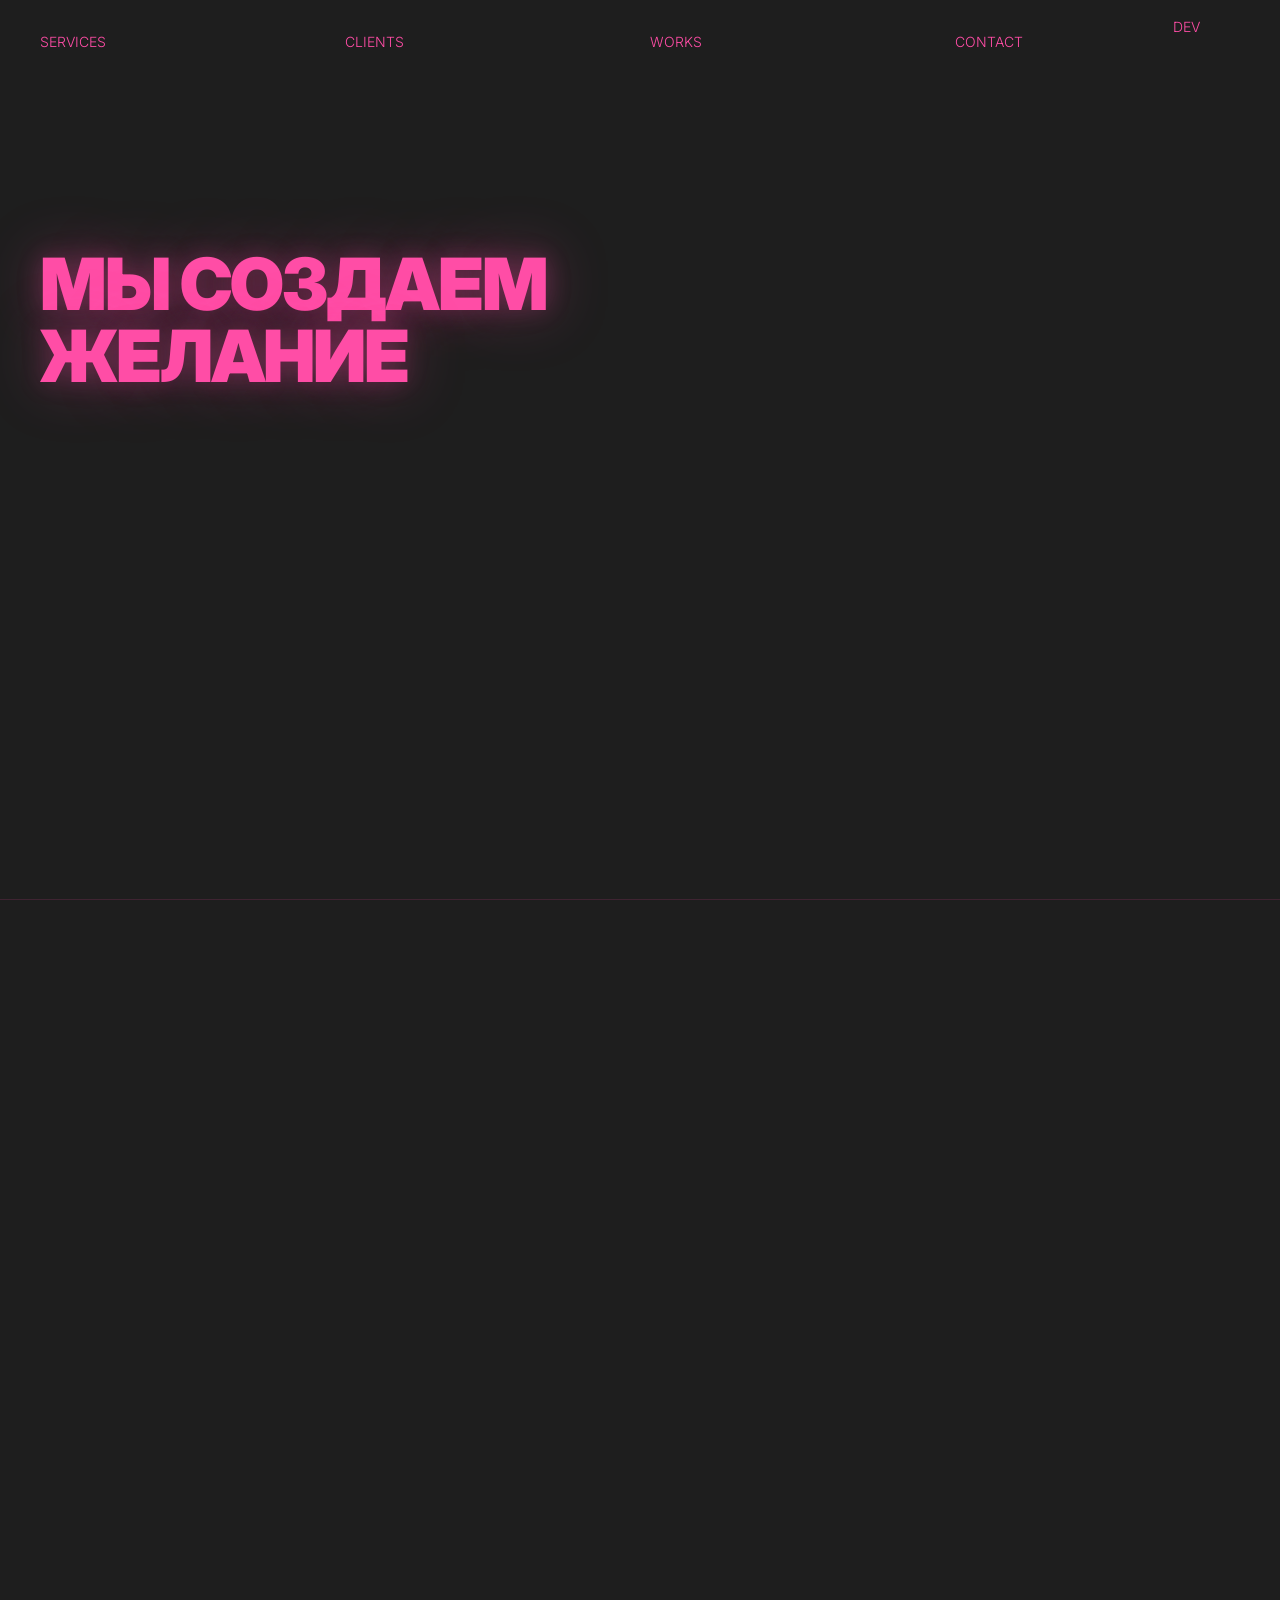
==== index.html @ bb561f23 "Create index.html" ====
<!DOCTYPE html><html lang="ru"><head><meta charset="UTF-8"><meta name="viewport" content="width=device-width,initial-scale=1"><title>Студия — стратегия и креатив</title><link href="https://fonts.googleapis.com/css2?family=Inter:wght@300;400;500;600;700;800;900&display=swap&subset=cyrillic" rel="stylesheet"><style>*,:before,:after{box-sizing:border-box;margin:0;padding:0}:root{--bg:#1e1e1e;--text:#ff4da6;--line:rgba(255,77,166,.15);--glow:0 0 24px rgba(255,77,166,.25),0 0 60px rgba(255,77,166,.35);--g:20px;--fx:40px;--fb:28px;--nt:20px;--nh:44px;--ease:cubic-bezier(.22,1,.36,1);--ease-soft:cubic-bezier(.16,1,.3,1);--sec:transform .7s var(--ease);--tr-reveal:opacity .5s ease,transform .8s var(--ease-soft);--tr-fade:opacity .24s ease,visibility .24s ease;--font-ui:300 14px/1.2 Inter,sans-serif;--font-case-title:800 28px/1.1 Inter,sans-serif;--font-section:900 64px/1 Inter,sans-serif;--font-hero:900 72px/1 Inter,sans-serif;--font-eyebrow:300 10px/1.2 Inter,sans-serif;--font-title:800 24px/1.1 Inter,sans-serif;--font-body:300 16px/1.2 Inter,sans-serif;--font-body-small:300 13px/1.2 Inter,sans-serif;--space-eyebrow-title:10px;--space-title-body:20px;--space-case-title:14px;--space-stat:6px;--space-block:28px;--master-top:120px;--reveal-y:20px}html,body{height:100%;background:var(--bg);color:var(--text);font-family:Inter,sans-serif;letter-spacing:-.01em;overflow:hidden;position:relative}a,button{color:inherit}button{cursor:pointer;appearance:none;-webkit-appearance:none;background:none;border:0}button::-moz-focus-inner{border:0}a:focus-visible,button:focus-visible{outline:2px solid currentColor;outline-offset:4px}@keyframes mr{0%{transform:translate3d(var(--stack-offset,0),-50%,0);opacity:0}18%,100%{opacity:1}100%{transform:translate3d(0,-50%,0)}}#w{will-change:transform;transition:var(--sec)}.section{height:100vh;overflow:hidden;position:relative;border-bottom:1px solid var(--line)}.container{height:100%;padding:0 var(--fx);position:relative;z-index:3;max-width:1440px;margin:auto}.section-grid,nav,.menu__inner,.case-stage__frame,.master-grid,.dev-cols,.dev-rows,.hero-anchor,.hero-copy-slot,.hero-title-layer,.hero-title-stack,.hero-fly,.clients-grid,.case-stage__stats,.case-col{display:grid}.section-grid,nav,.menu__inner,.case-stage__frame,.master-grid,.dev-cols{grid-template-columns:repeat(12,minmax(0,1fr));column-gap:var(--g)}.case-stage__frame,.master-grid,.dev-rows{grid-template-rows:repeat(4,minmax(0,1fr));row-gap:var(--g)}.card,.case-stat,.contact-cta,.contact-cta__actions,.clients-grid>div,.contact-cta__btn,.nav-action,.case-stage__close,.team-photo-placeholder img,.cases-grid,.case-card .case-title,.case-stage__meta{display:flex}.card,.case-stat,.contact-cta,.cases-grid,.case-card .case-title,.case-stage__meta{flex-direction:column}.hero-anchor,.hero-copy-slot,.hero-title-layer,.hero-title-stack,.hero-fly{grid-template-columns:minmax(0,1fr);grid-template-rows:minmax(0,1fr);align-items:start;justify-items:start;width:100%;max-width:100%;margin:0;padding:0}.hero-title,.services-label,.contact-title,.card-title,.case-cat,.case-brand,.case-title,.case-col__title,.case-col__text,.case-stat__value,.case-stat__label,.hero-copy,.card-desc,.contact-cta__title,.contact-cta__email,.heading,.trim-inter,.case-card .case-title__line{display:block}.hero-title,.services-label,.contact-title,.card-title,.case-cat,.case-brand,.case-title,.case-col__title,.case-col__text,.case-stat__value,.case-stat__label{line-height:1;margin:0}.heading,.trim-inter{font-family:Inter,sans-serif}.heading{line-height:1}.trim-inter{line-height:inherit}.hero-title,.services-label,.contact-title,.case-card .case-title{text-wrap:balance}.hero-copy,.card-desc,.team-note,.case-col__text,.case-stat__label{text-wrap:pretty;-webkit-hyphens:auto;hyphens:auto}.hero-copy,.card-desc,.contact-cta__title,.contact-cta__email,.team-note,.case-col__text,.case-stat__label{font:var(--font-body);line-height:1.2;color:var(--text)}.case-cat,.team-member .case-cat,.case-stage__meta .case-cat,.case-col__title{font:var(--font-eyebrow);letter-spacing:.1em;text-transform:uppercase}.hero-anchor{grid-column:1/span 3;grid-row:2;place-self:start stretch;height:100%}.hero-copy-slot{grid-column:1/span 6;grid-row:3;place-self:start stretch;height:100%}.hero-title-layer,.hero-title-stack,.hero-fly{position:relative}.dev-cols,.dev-rows{position:absolute}.hero-title-layer,.hero-title-stack{pointer-events:none}.hero-title{position:absolute;top:0;left:0;width:max-content;translate:0;font:var(--font-hero);letter-spacing:-.03em;text-shadow:var(--glow);white-space:nowrap;text-align:left;will-change:transform,opacity;transition:opacity .42s,transform .7s var(--ease-soft)}.hero-title.off,.hero-title.hide{opacity:0;pointer-events:none}.hero-title.hide{visibility:hidden}.hero-inline-wrap{display:inline-flex;align-items:baseline;gap:.22em;white-space:nowrap}#h-loop{display:inline-block;letter-spacing:.03em;opacity:0;transition:opacity .28s}#h-loop.on{opacity:1}.hero-fly,.case-stage__body,.case-stage__stats{opacity:0;transform:translate3d(0,var(--reveal-y),0)}.hero-fly,.case-stage__stats{transition:var(--tr-reveal)}.hero-fly.on,.case-stage.open .case-stage__body,.case-stage.open .case-stage__stats{opacity:1;transform:none}.hero-copy{text-align:left;display:inline-block;width:max-content;max-width:none;white-space:nowrap;-webkit-hyphens:none;hyphens:none;text-wrap:auto}.services-grid,.case-stage__lead,.case-stage__body{display:contents}.services-label,.contact-title{font:var(--font-section);font-weight:800;letter-spacing:-.03em;text-transform:uppercase;color:var(--text)}.services-label{grid-row:2;align-self:start;justify-self:start}.contact-title{grid-row:2;margin-bottom:var(--space-block);text-shadow:var(--glow)}#contact-loop{display:inline-block;min-width:11ch;white-space:nowrap;vertical-align:top}.grid-anchor-start,.team-card--row-3,.team-member,.team-note,.case-stat,.contact-cta{align-self:start;justify-self:start}.grid-anchor-start,.services-label{grid-column:1/span 3}.td-1{transition-delay:.07s}.td-2{transition-delay:.14s}.td-3{transition-delay:.21s}.td-4{transition-delay:.05s}.td-5{transition-delay:.1s}.ui-hidden{opacity:0!important;pointer-events:none!important}.fu{opacity:0;transform:translate3d(0,var(--reveal-y),0);transition:var(--tr-reveal)}.fu.on{opacity:1;transform:none}nav,.menu{position:fixed;top:var(--nt);left:50%;transform:translateX(-50%);width:min(calc(100% - 2*var(--fx)),calc(1440px - 2*var(--fx)));transition:var(--tr-fade)}nav{z-index:100;align-items:center;pointer-events:none}nav>*{pointer-events:auto}.nav-action{grid-column:10/span 3;justify-self:end;align-items:center;justify-content:flex-end;min-width:0;height:var(--nh);text-align:right;font:var(--font-ui);white-space:nowrap}.nav-action.is-icon{width:20px;justify-content:center}.nav-action svg{width:20px;height:20px;stroke:currentColor;stroke-width:2;fill:none;display:block}#dev-toggle{position:fixed;right:var(--fx);bottom:var(--fb);z-index:120;font:var(--font-ui)}.menu{height:var(--nh);z-index:95;pointer-events:none}body.nav-hidden .menu{opacity:0;visibility:hidden;pointer-events:none}.menu__inner{position:relative;height:100%;width:100%;pointer-events:none;overflow:hidden}.menu__mask{position:absolute;top:50%;height:calc(var(--nh) + 8px);transform:translateY(-50%);background:var(--bg);pointer-events:none;opacity:0;z-index:4;transition:opacity .18s}.menu.is-animating .menu__mask{opacity:1}.menu__item{position:absolute;top:50%;transform:translate3d(0,-50%,0);opacity:0;will-change:transform,opacity;pointer-events:auto;text-transform:uppercase;text-decoration:none;transition:opacity .2s;z-index:1;font:var(--font-ui);font-weight:300;white-space:nowrap}.menu__item:first-child{z-index:5}.menu__item:hover,.nav-action:hover,.contact-cta__email:hover,.contact-cta__btn:hover{opacity:.7}.menu.is-idle .menu__item{opacity:1}.menu.is-animating .menu__item{animation:mr var(--menu-total,900ms) var(--ease-soft) both;animation-delay:var(--menu-delay,0ms)}.dev-frame{display:none;position:absolute;inset:var(--master-top) var(--fx) var(--fb);pointer-events:none;z-index:8}.dev-cols,.dev-rows{inset:0}.dev-cols>div,.dev-rows>div{position:relative}.dev-cols>div{border-inline:1px solid rgba(255,255,255,.34);background:rgba(255,255,255,.04)}.dev-rows>div{border-block:1px solid rgba(255,255,255,.34);background:rgba(255,255,255,.03)}.dev-cols>div:before,.dev-rows>div:before{position:absolute;left:6px;top:6px;font:10px/1 Inter,sans-serif;color:rgba(255,255,255,.82)}.dev-cols>div:before{content:attr(data-i)}.dev-rows>div:before{content:attr(data-r)}.dev-on .dev-frame{display:block}.case-stage .dev-frame{inset:0;z-index:5}.hero-grid,.contact-grid{height:100%}.master-grid{align-content:stretch;padding-top:var(--master-top);padding-bottom:var(--fb)}.case-stage__frame{grid-auto-rows:minmax(min-content,max-content);align-items:start;align-content:start;position:absolute;top:var(--master-top);bottom:var(--fb);left:50%;transform:translateX(-50%);width:min(calc(100% - 2*var(--fx)),calc(1440px - 2*var(--fx)));overflow-y:auto;overflow-x:hidden;padding-inline:0}.card{gap:0}.card-title{font:var(--font-title);font-weight:800;color:var(--text)}.service-card .card-title,.team-member .card-title{margin-bottom:var(--space-title-body)}.service-card .card-title{white-space:nowrap}.service-card--left{grid-column:7/span 3}.service-card--right{grid-column:10/span 3}.service-card--row-2,.team-card--row-2{grid-row:2;align-self:stretch;justify-self:stretch;min-height:0}.service-card--row-3,.team-card--row-3{grid-row:3;min-height:0}.team-card--row-2{grid-column:auto}.team-photo-placeholder{display:block;position:relative;height:100%;width:auto;max-width:100%;aspect-ratio:1/1;overflow:hidden;border:0;border-radius:50%;background:transparent}.team-photo-placeholder img{width:100%;height:100%;object-fit:cover;object-position:var(--img-pos,center center);filter:grayscale(100%) contrast(1.05);transform:translateY(var(--img-shift,0)) scale(var(--img-scale,1));transform-origin:center}.team-member,.team-note{justify-self:stretch}.team-note{display:block;max-width:none;margin:0}.team-member .case-cat,.case-stage__meta .case-cat{margin-bottom:var(--space-eyebrow-title)}.clients-grid{grid-column:7/span 6;grid-row:2/span 2;grid-template-columns:repeat(6,1fr);grid-template-rows:repeat(4,minmax(0,1fr));gap:var(--g)}.clients-grid>div{grid-column:span 2;grid-row:span 1;border:1px solid var(--line);background:rgba(255,77,166,.06);align-items:center;justify-content:center}.cases-grid{grid-column:7/span 6;grid-row:2/span 3;align-items:flex-start;align-self:start;justify-self:start;width:100%;gap:var(--g)}.case-card{display:block;align-self:flex-start;width:max-content;max-width:100%;border:0;background:transparent;box-sizing:border-box;transition:opacity .28s,filter .28s;cursor:pointer}.cases-grid.case-focus-active .case-card{opacity:0;pointer-events:none}.cases-grid.case-focus-active .case-card.is-active{opacity:1;pointer-events:auto;z-index:4}.cases-grid:not(.case-focus-active):hover .case-card{opacity:.28}.cases-grid:not(.case-focus-active) .case-card:hover{opacity:1!important}.case-title{text-transform:uppercase}.case-card .case-title{justify-content:flex-start;width:max-content;max-width:28ch;margin-left:-1px;font:var(--font-title);font-weight:300;letter-spacing:-.02em;white-space:normal;word-break:normal;overflow-wrap:normal;hyphens:none}.contact-grid{align-content:stretch;align-items:start}.contact-cta{grid-column:1/span 4;grid-row:4;align-items:flex-start;gap:16px}.contact-cta__actions{align-items:center;gap:12px}.contact-cta__btn{width:52px;height:52px;border:1px solid var(--line);border-radius:50%;align-items:center;justify-content:center;background:rgba(255,77,166,.06);transition:opacity .2s,transform .2s}.contact-cta__btn:hover{transform:translateY(-1px)}.contact-cta__btn svg{width:22px;height:22px;fill:currentColor;display:block}.contact-cta__email{text-decoration:none}.contact-photo--left,.contact-photo--right{grid-row:2;align-self:stretch;justify-self:start;overflow:hidden}.contact-member--left,.contact-member--right{grid-row:3;align-self:start;justify-self:stretch}.contact-note--left,.contact-note--right{grid-row:4}.contact-photo--left,.contact-member--left,.contact-note--left{grid-column:7/span 3}.contact-photo--left{grid-column:7/span 2}.contact-photo--right,.contact-member--right,.contact-note--right{grid-column:10/span 3}.contact-photo--right{grid-column:10/span 2}.case-stage{position:fixed;inset:0;z-index:230;opacity:0;pointer-events:none;transition:opacity .42s}.case-stage.open~#w,.case-stage.open~nav,.case-stage.open~.menu{opacity:0;pointer-events:none}.case-stage.open{opacity:1;pointer-events:auto}.case-stage__blur{position:absolute;inset:0;background:rgba(30,30,30,.92);backdrop-filter:blur(10px)}.case-stage__close{grid-column:12/span 1;grid-row:1;justify-self:end;align-self:start;position:sticky;top:0;z-index:7;width:32px;height:32px;align-items:center;justify-content:center;opacity:.8}.case-stage__close:before,.case-stage__close:after{content:"";position:absolute;width:18px;height:1.5px;background:currentColor;border-radius:999px}.case-stage__close:before{transform:rotate(45deg)}.case-stage__close:after{transform:rotate(-45deg)}.case-stage__close:hover{opacity:1}.case-stage__meta{grid-column:1/span 6;grid-row:1;justify-self:stretch;align-items:flex-start;max-width:100%}.case-stage__meta .case-brand{font:var(--font-body);font-weight:300;margin-bottom:var(--space-case-title)}.case-stage__meta .case-title{font:var(--font-case-title);font-weight:800;line-height:1.1;max-width:100%;overflow:visible}.case-col{grid-template-columns:minmax(0,1fr);grid-column:var(--gc);grid-row:var(--gr);row-gap:var(--space-title-body);align-items:start;align-content:start;align-self:start;justify-self:start;min-width:0;width:100%;text-align:left}.case-col__segment+.case-col__segment{margin-top:var(--space-title-body)}.case-col__title{line-height:1.2;margin-bottom:calc(var(--g)/2);color:var(--text)}.case-col__text{font:var(--font-body-small);min-width:0;max-width:100%;overflow-wrap:break-word;word-break:normal;color:var(--text)}.case-stage__stats{grid-column:1/span 6;grid-row:4;align-items:start;justify-items:start;grid-template-columns:repeat(6,minmax(0,1fr));column-gap:var(--g);transition-delay:.32s}.case-stat:nth-child(1){grid-column:1}.case-stat:nth-child(2){grid-column:2}.case-stat:nth-child(3){grid-column:4}.case-stat:nth-child(4){grid-column:5}.case-stat{gap:var(--space-stat);align-items:flex-start;width:100%;min-width:0;text-align:left}.case-stat__value,.case-stat__label{padding:0;text-align:left;color:var(--text)}.case-stat__value{font:var(--font-case-title);width:100%;min-width:0;white-space:nowrap;word-break:keep-all;box-sizing:border-box}.case-stat__label{font:var(--font-body-small);text-transform:none}.case-stage.no-stats .case-stage__stats{display:none}@supports (text-box-trim:trim-start){.heading,.trim-inter{text-box-trim:trim-start;text-box-edge:cap alphabetic}}@media (prefers-reduced-motion:reduce){*,:before,:after{animation:none!important;transition:none!important;scroll-behavior:auto!important}#w,.fu,.hero-title,.case-stage,.case-stage__body,.case-stage__stats{transition:none!important;transform:none!important}}</style></head><body><nav aria-label="Навигация"><button class="nav-action is-icon" id="btn-cases" type="button" aria-label="Далее"></button><button id="dev-toggle" type="button" aria-pressed="false" aria-label="DEV-сетка">DEV</button></nav><div class="menu" id="menu-overlay" aria-label="Разделы"><div class="menu__inner"><button class="menu__item" data-target="s1" type="button">services</button><button class="menu__item" data-target="s1-2" type="button">clients</button><button class="menu__item" data-target="s2" type="button">works</button><button class="menu__item" data-target="s3" type="button">contact</button><div class="menu__mask" aria-hidden="true"></div></div></div><div id="w"><section class="section" id="s0"><div class="container master-grid hero-grid"><div class="hero-anchor grid-anchor-start"><div class="hero-title-layer"><div class="hero-title-stack"><h1 class="hero-title heading" id="h-a">МЫ НЕ ДЕЛАЕМ<br>РЕКЛАМУ</h1><h1 class="hero-title heading hide" id="h-b">МЫ СОЗДАЕМ<br><span class="hero-inline-wrap">ЖЕЛАНИЕ <span id="h-loop"></span></span></h1></div></div></div><div class="hero-copy-slot grid-anchor-start"><div class="hero-fly" data-fly><p class="hero-copy trim-inter">Мы коммьюнити экспертов, помогающее<br>топовым российским и&nbsp;международным брендам<br>создавать эффективную и&nbsp;заметную коммуникацию в&nbsp;digital</p></div></div></div></section><section class="section" id="s1"><div class="container master-grid"><div class="services-grid section-grid"><div class="services-label heading grid-anchor-start fu">SERVICES</div><div class="card service-card service-card--left service-card--row-2 fu"><div class="card-title heading">СТРАТЕГИЯ</div><div class="card-desc trim-inter">Аналитика, тактические решения, коммуникационные, креативные, IMM&nbsp;и&nbsp;SMM стратегии</div></div><div class="card service-card service-card--right service-card--row-2 fu td-1"><div class="card-title heading">КРЕАТИВ</div><div class="card-desc trim-inter">Big idea, креативные рамки, концепты виральных роликов и&nbsp;идеи спецпроектов.</div></div><div class="card service-card service-card--left service-card--row-3 fu td-2"><div class="card-title heading">КОМАНДА</div><div class="card-desc trim-inter">Порекомендуем или соберем под вас проектную команду от&nbsp;дизайнеров до&nbsp;инфлюенс-менеджера</div></div><div class="card service-card service-card--right service-card--row-3 fu td-3"><div class="card-title heading">DIGITAL 360°</div><div class="card-desc trim-inter">Разрабатываем полноценные кампании от&nbsp;аналитики и&nbsp;стратегии до&nbsp;креатива и&nbsp;шагов по&nbsp;реализации</div></div></div></div></section><section class="section" id="s1-2"><div class="container master-grid"><div class="services-grid section-grid"><div class="services-label heading grid-anchor-start fu">CLIENTS</div><div class="clients-grid fu"><div></div><div></div><div></div><div></div><div></div><div></div><div></div><div></div><div></div><div></div><div></div><div></div></div></div></div></section><section class="section" id="s2"><div class="container master-grid"><div class="services-grid section-grid"><div class="services-label heading grid-anchor-start fu">WORKS</div></div><div class="cases-grid" id="cases-grid"></div></div></section><section class="section" id="s3" data-nav-icon="back"><div class="container master-grid contact-grid"><h1 class="contact-title heading grid-anchor-start fu">ДАВАЙТЕ СДЕЛАЕМ<br><span id="contact-loop">СТРАТЕГИЮ</span> ВМЕСТЕ</h1><div class="contact-cta fu td-4"><div class="contact-cta__title trim-inter">Пришлите нам свой бриф</div><div class="contact-cta__actions"><a href="https://t.me/raketa3000" target="_blank" rel="noopener noreferrer" class="contact-cta__btn" aria-label="Telegram Глеб"><svg viewBox="0 0 24 24" aria-hidden="true"><path d="M9.04 15.47 8.66 20.8c.54 0 .78-.23 1.07-.5l2.56-2.45 5.3 3.88c.98.54 1.67.26 1.93-.9l3.5-16.4.01-.01c.32-1.5-.54-2.08-1.5-1.72L1.97 10.2c-1.45.57-1.43 1.38-.25 1.74l5 1.56L18.34 6.2c.55-.33 1.05-.15.64.22"></path></svg></a><a href="https://t.me/overall_0k" target="_blank" rel="noopener noreferrer" class="contact-cta__btn" aria-label="Telegram Дмитрий"><svg viewBox="0 0 24 24" aria-hidden="true"><path d="M9.04 15.47 8.66 20.8c.54 0 .78-.23 1.07-.5l2.56-2.45 5.3 3.88c.98.54 1.67.26 1.93-.9l3.5-16.4.01-.01c.32-1.5-.54-2.08-1.5-1.72L1.97 10.2c-1.45.57-1.43 1.38-.25 1.74l5 1.56L18.34 6.2c.55-.33 1.05-.15.64.22"></path></svg></a></div><a href="mailto:zeroads@gmail.com" class="contact-cta__email trim-inter">zeroads@gmail.com</a></div><div class="card service-card team-card--row-2 contact-photo--left fu"><div class="team-photo-placeholder"><img src="https://raw.githubusercontent.com/Raketa3000/portfolio/main/content/profile1.jpg?v=20260406-2" alt="Дмитрий Банников" loading="lazy" decoding="async" style="--img-pos:center 20%;--img-scale:1.32;--img-shift:8%"></div></div><div class="card service-card team-card--row-2 contact-photo--right fu td-1"><div class="team-photo-placeholder"><img src="https://raw.githubusercontent.com/Raketa3000/portfolio/main/content/profile2.jpg?v=1" alt="Глеб Янковский" loading="lazy" decoding="async"></div></div><div class="card service-card team-member contact-member--left fu td-2"><div class="case-cat trim-inter">стратег</div><div class="card-title heading">ДМИТРИЙ<br>БАННИКОВ</div><div class="card-desc trim-inter">11&nbsp;лет опыта в&nbsp;digital</div></div><div class="card service-card team-member contact-member--right fu td-3"><div class="case-cat trim-inter">креатор</div><div class="card-title heading">ГЛЕБ<br>ЯНКОВСКИЙ</div><div class="card-desc trim-inter">9&nbsp;лет опыта в&nbsp;digital</div></div><p class="team-note trim-inter contact-note--left fu td-4">Базируемся в&nbsp;Буэнос-Айресе<br><br>- 6&nbsp;часов от&nbsp;Москвы</p><p class="team-note trim-inter contact-note--right fu td-5">Работаем, пока вы&nbsp;спите!<br><br>Идеальный вариант для решений, нужных еще вчера!</p></div></section></div><div class="case-stage" id="case-stage" aria-hidden="true" role="dialog" aria-modal="true" aria-labelledby="cs-title"><div class="case-stage__blur"></div><div class="case-stage__frame"><button class="case-stage__close" id="case-stage-close" type="button" aria-label="Закрыть кейс"></button><div class="case-stage__lead"><div class="case-stage__meta"><div class="case-cat" id="cs-cat"></div><div class="case-brand" id="cs-brand"></div><div class="case-title heading" id="cs-title"></div></div></div><div class="case-stage__body" id="case-stage-body"></div><div class="case-stage__stats" id="case-stage-stats"></div></div></div><script>(function(){addEventListener('DOMContentLoaded',function(){var $=function(s,r){return(r||document).querySelector(s)},$$=function(s,r){return[...((r||document).querySelectorAll(s))]},E={body:document.body,root:document.documentElement,w:$('#w'),secs:$$('.section'),nav:$('nav'),menu:$('#menu-overlay'),menuIn:$('.menu__inner'),menuItems:$$('.menu__item'),menuMask:$('.menu__mask'),btn:$('#btn-cases'),dev:$('#dev-toggle'),heroA:$('#h-a'),heroB:$('#h-b'),heroLoop:$('#h-loop'),heroFly:$$('[data-fly]'),contactLoop:$('#contact-loop'),grid:$('#cases-grid'),stage:$('#case-stage'),close:$('#case-stage-close'),bodyPane:$('#case-stage-body'),stats:$('#case-stage-stats'),cat:$('#cs-cat'),brand:$('#cs-brand'),title:$('#cs-title'),cards:[]};if(!E.w||!E.secs.length)return;var SITE_DATA={previews:[{title:['Это вышка']},{title:['Кибербитва с мошенниками']},{title:['Как не уработаться в декабре','с Прохором Шаляпиным?']},{title:['Атака титанов']},{title:['Презервативы']}],screens:{s0:{reveal:100,nav:'hero-only'},s1:{reveal:80},'s1-2':{reveal:80},s2:{reveal:80},s3:{reveal:110,navIcon:'back'}},layout:{flowOrder:['context','task','insight','strategy','strategic_solution','solution','result'],zones:[{startRow:2,endRow:4,half:['1/span 3','4/span 3'],wide:'1/span 6'},{startRow:4,endRow:Infinity,half:['7/span 3','10/span 3'],wide:'7/span 6'}],wideHeightThreshold:210,fallbackWideChars:300},fieldTitles:{context:'Контекст',task:'Задача',insight:'Инсайт',strategy:'Стратегия',solution:'Решение',strategic_solution:'Стратегическое решение',result:'Результат'}},D={cases:[],casesPromise:null,heroWords:['ПРОБОВАТЬ','СМОТРЕТЬ','ИСКАТЬ','ПОКУПАТЬ'],contactWords:['СТРАТЕГИЮ','КРЕАТИВ','ПРОЕКТ','КАМПАНИЮ'],glyphs:'АБВГДЕЖЗИЙКЛМНОПРСТУФХЦЧШЩЪЫЬЭЮЯABCDEFGHIJKLMNOPQRSTUVWXYZ',heroIntroDelayMs:1600,heroLoopStartDelayMs:2000,scrambleMs:1100,loopMs:1750,transitionMs:750,menuAnimationMs:900,sectionLock:650,backIcon:'<svg viewBox="0 0 24 24" aria-hidden="true"><path d="M3 12a9 9 0 1 0 3-6.7"></path><path d="M3 3v6h6"></path></svg>',caseFiles:['beeline-eto-vyshka','beeline-kiberbitva-s-moshennikami','letual-prohor-shalyapin','burger-king','condoms']},T={},S={section:'s0',busy:false,wheel:0,contactWord:0,revealed:{},heroMenuPlayed:false,overlay:{open:false,caseIndex:null},ui:{dev:false}},measureCache={};var ids=E.secs.map(function(s){return s.id}),curr=function(){return S.section},txt=function(el,v){if(el)el.textContent=v},html=function(el,v){if(el)el.innerHTML=v},cls=function(el,c,on){if(el)el.classList.toggle(c,!!on)},clear=function(k,interval){if(!T[k])return;(interval?clearInterval:clearTimeout)(T[k]);T[k]=null},escapeHtml=function(s){return String(s).replace(/&/g,'&amp;').replace(/</g,'&lt;').replace(/>/g,'&gt;').replace(/"/g,'&quot;')},screenCfg=function(id){return SITE_DATA.screens[id]||{}},toRawUrl=function(v){return 'https://raw.githubusercontent.com/Raketa3000/portfolio/main/cases/'+v+'.json?v=1'};function nbsp(s){var a=s.split(' '),o=[],i=0,w,n,t=',а,и,к,с,у,о,в,я,ты,мы,вы,он,но,не,ни,на,по,из,от,до,во,со,ко,за,под,над,об,без,для,при,про,или,как,так,это,эта,этот,эти,того,чем,тем,что,чтоб,чтобы,'.toLowerCase();for(;i<a.length;i++){w=a[i];n=a[i+1];if(!w)continue;if(i<a.length-1&&((t.indexOf(','+w.toLowerCase()+',')>-1)||(/^[0-9]+$/.test(w)&&/^(?:[%A-Za-zА-Яа-яЁё₽€$]|№)/.test(n))))o.push(w+String.fromCharCode(160)+a[++i]);else o.push(w)}return o.join(' ')}function walk(n){for(var i=0,c;i<n.childNodes.length;i++)if((c=n.childNodes[i]).nodeType===3)c.nodeValue=nbsp(c.nodeValue);else if(c.nodeType===1&&c.tagName!=='SCRIPT'&&c.tagName!=='STYLE')walk(c)}function fmt(s){return escapeHtml(nbsp(String(s))).replace(/ /g,'&nbsp;')}function syncUiState(){var open=S.overlay.open,section=curr();E.body.classList.toggle('nav-hidden',screenCfg(section).nav!=='hero-only'||open);E.body.classList.toggle('dev-on',!!S.ui.dev);E.body.setAttribute('data-section',section);E.body.setAttribute('data-overlay',open?'open':'closed');E.body.setAttribute('data-dev',S.ui.dev?'on':'off');if(E.stage){E.stage.setAttribute('data-overlay',open?'open':'closed');E.stage.setAttribute('data-stats',E.stage.classList.contains('no-stats')?'off':'on')}}function renderCaseCards(){if(!E.grid)return;E.grid.innerHTML=SITE_DATA.previews.map(function(x,i){var title=x.title.map(function(line){return '<span class="case-title__line">'+escapeHtml(line)+'</span>'}).join('');return '<article class="case-card fu'+(i?' td-'+i:'')+'" data-case-index="'+i+'"><div class="case-title heading">'+title+'</div></article>'}).join('');E.cards=$$('.case-card')}function normalizeCase(item){if(!item||typeof item!=='object')return null;var detail=item.detail||{},normalizedDetail={context:detail.context||'',task:detail.task||'',insight:detail.insight||'',strategy:detail.strategy||'',strategic_solution:detail.strategic_solution||'',solution:detail.solution||'',result:detail.result||''};if(Array.isArray(detail.blocks))normalizedDetail.blocks=detail.blocks;return{cat:item.cat||'',brand:item.brand||'',title:item.title||'',detail:normalizedDetail,stats:Array.isArray(item.stats)?item.stats:[]}}function fetchCases(){if(D.cases.length)return Promise.resolve(D.cases);if(D.casesPromise)return D.casesPromise;D.casesPromise=Promise.all(D.caseFiles.map(function(v){return fetch(toRawUrl(v)).then(function(r){if(!r.ok)throw new Error(v);return r.json()}).then(normalizeCase).catch(function(){return null})})).then(function(loaded){D.cases=loaded;D.casesPromise=null;return loaded},function(e){D.casesPromise=null;throw e});return D.casesPromise}function animateScramble(el,target,key){if(!el)return;clear(key);var chars=String(target).split(''),pool=[],shown={},start=performance.now();chars.forEach(function(ch,i){if(ch!==' ')pool.push(i)});for(var i=pool.length-1;i>0;i--){var j=Math.floor(Math.random()*(i+1)),tmp=pool[i];pool[i]=pool[j];pool[j]=tmp}function frame(now){var p=Math.min(1,(now-start)/D.scrambleMs),revealCount=Math.floor(p*pool.length);for(var k=0;k<revealCount;k++)shown[pool[k]]=1;txt(el,chars.map(function(ch,idx){return ch===' '?' ':shown[idx]?target[idx]:D.glyphs[Math.floor(Math.random()*D.glyphs.length)]}).join(''));if(p<1){T[key]=requestAnimationFrame(frame)}else{T[key]=null;txt(el,target)}}T[key]=requestAnimationFrame(frame)}function resetHero(){['heroScramble','contactScramble'].forEach(function(k){if(T[k]){cancelAnimationFrame(T[k]);T[k]=null}});clear('heroIntro');clear('heroSecondLine');clear('heroLoopTicker',true);clear('contactLoopTicker',true);E.heroA&&E.heroA.classList.remove('off','hide');if(E.heroB){E.heroB.classList.remove('off','hide');E.heroB.classList.add('hide')}if(E.heroLoop){E.heroLoop.classList.remove('on');txt(E.heroLoop,'')}E.heroFly.forEach(function(el){el.classList.remove('on')})}function startHeroLoop(){if(!E.heroLoop||T.heroLoopTicker)return;cls(E.heroLoop,'on',true);var i=0;animateScramble(E.heroLoop,D.heroWords[i],'heroScramble');T.heroLoopTicker=setInterval(function(){i=(i+1)%D.heroWords.length;animateScramble(E.heroLoop,D.heroWords[i],'heroScramble')},D.loopMs)}function scheduleHero(){clear('heroIntro');clear('heroSecondLine');if(curr()!=='s0')return;T.heroIntro=setTimeout(function(){if(curr()==='s0'){cls(E.heroA,'off',true);cls(E.heroB,'hide',false)}},D.heroIntroDelayMs);T.heroSecondLine=setTimeout(function(){if(curr()!=='s0')return;startHeroLoop();E.heroFly.forEach(function(el){el.classList.add('on')})},D.heroLoopStartDelayMs)}function setMenu(stacked){if(!E.menu||!E.menuIn||E.menuItems.length!==4)return;var width=E.menuIn.getBoundingClientRect().width,gap=parseFloat(getComputedStyle(E.root).getPropertyValue('--g'))||20,col=(width-11*gap)/12,lefts=[0,3,6,9].map(function(i){return i*(col+gap)}),clamp=function(x,w){return Math.max(0,Math.min(x,width-w))},firstWidth=E.menuItems[0].offsetWidth,anchor=clamp(lefts[0],firstWidth),offsets=[0].concat(lefts.slice(1).map(function(v){return anchor-v}));E.menuItems.forEach(function(item,i){var w=item.offsetWidth;item.style.left=clamp(lefts[i],w)+'px';item.style.setProperty('--stack-offset',(stacked?offsets[i]:0)+'px');item.style.setProperty('--menu-delay','0ms');item.style.setProperty('--menu-total',D.menuAnimationMs+'ms')});if(E.menuMask){E.menuMask.style.left=anchor+'px';E.menuMask.style.width=firstWidth+'px'}}function updateMaster(){var hero=$('#s0'),btn=$('.menu__item[data-target="s1"]');if(hero&&btn)E.root.style.setProperty('--master-top',Math.max(0,btn.getBoundingClientRect().top-hero.getBoundingClientRect().top)+'px')}function animateMenu(){if(!E.menu)return;clear('menuReset');setMenu(true);updateMaster();E.menu.classList.remove('is-idle','is-animating');void E.menu.offsetWidth;E.menu.classList.add('is-animating');T.menuReset=setTimeout(function(){setMenu(false);updateMaster();E.menu.classList.remove('is-animating');E.menu.classList.add('is-idle')},D.menuAnimationMs+60)}function reveal(id){if(S.revealed[id])return;S.revealed[id]=1;var delay=screenCfg(id).reveal;if(delay!=null)$$('#'+id+' .fu').forEach(function(el,i){setTimeout(function(){el.classList.add('on')},i*delay)});if(id==='s3'&&!T.contactLoopTicker){animateScramble(E.contactLoop,D.contactWords[0],'contactScramble');T.contactLoopTicker=setInterval(function(){S.contactWord=(S.contactWord+1)%D.contactWords.length;animateScramble(E.contactLoop,D.contactWords[S.contactWord],'contactScramble')},D.loopMs)}}function updateNav(){var hero=curr()==='s0';syncUiState();clear('menuReset');if(E.menu){E.menu.classList.remove('is-animating');E.menu.classList.add('is-idle')}hero?(S.heroMenuPlayed?setMenu(false):(animateMenu(),S.heroMenuPlayed=true)):setMenu(false);if(!E.btn)return;E.btn.classList.add('is-icon');if(hero){E.btn.style.visibility='hidden';E.btn.style.pointerEvents='none';E.btn.innerHTML='';return}E.btn.style.visibility='visible';E.btn.style.pointerEvents='auto';E.btn.innerHTML=screenCfg(curr()).navIcon==='back'?D.backIcon:''}function go(target,anim){var next=typeof target==='number'?ids[target]:target;if(anim===undefined)anim=true;if(ids.indexOf(next)<0)return;S.section=next;E.w.style.transition=anim?'var(--sec)':'none';E.w.style.transform='translateY(-'+(ids.indexOf(next)*100)+'vh)';updateNav();reveal(curr());if(next!=='s0'){clear('heroIntro');clear('heroSecondLine')}else if(!S.heroMenuPlayed)scheduleHero()}function step(dir){var next=ids.indexOf(S.section)+dir;if(S.busy||S.overlay.open||next<0||next>=ids.length)return;S.busy=true;go(ids[next]);setTimeout(function(){S.busy=false},D.transitionMs)}function buildCaseFlow(item){var blocks=Array.isArray(item.detail&&item.detail.blocks)?item.detail.blocks:null;if(blocks&&blocks.length)return blocks.map(function(block){var blockId=block.id||block.type||'custom';return{text:block.text||'',id:blockId,title:block.title||SITE_DATA.fieldTitles[blockId]||blockId,wide:block.wide===true}}).filter(function(block){return block.text});return SITE_DATA.layout.flowOrder.map(function(id){var text=item.detail&&item.detail[id];return text?{id:id,title:SITE_DATA.fieldTitles[id]||id,text:text,wide:id==='solution'&&(item.title==='Это вышка'||item.title==='Кибербитва с мошенниками')}:null}).filter(Boolean)}function renderSegments(segments){return segments.map(function(seg){return '<div class="case-col__segment"><div class="case-col__title trim-inter">'+fmt(seg.title)+'</div><div class="case-col__text trim-inter">'+fmt(seg.text)+'</div></div>'}).join('')}function measureCaseBlockWide(seg){if(seg.wide===true)return true;if(seg.wide===false)return false;var frame=E.stage&&E.stage.querySelector('.case-stage__frame');if(!frame)return(seg.text||'').length>SITE_DATA.layout.fallbackWideChars;var frameWidth=Math.round(frame.getBoundingClientRect().width||0),cacheKey=[S.overlay.caseIndex,frameWidth,seg.id].join('|');if(measureCache[cacheKey]!=null)return measureCache[cacheKey];var probe=document.createElement('div'),gap=parseFloat(getComputedStyle(E.root).getPropertyValue('--g'))||20,colWidth=(frameWidth-11*gap)/12,halfWidth=3*colWidth+2*gap;probe.className='case-col';probe.style.cssText='position:absolute;visibility:hidden;pointer-events:none;left:-9999px;top:0;width:'+halfWidth+'px;min-width:0;max-width:none';probe.innerHTML=renderSegments([seg]);frame.appendChild(probe);measureCache[cacheKey]=probe.getBoundingClientRect().height>SITE_DATA.layout.wideHeightThreshold;probe.remove();return measureCache[cacheKey]}function measureCaseFlow(flow){return flow.map(function(seg){return{id:seg.id,title:seg.title,text:seg.text,wide:measureCaseBlockWide(seg)}})}function placeCaseFlow(flow){var placed=[],states=SITE_DATA.layout.zones.map(function(z){return{row:z.startRow,col:0}}),zoneIndex=0,lastRow=1;flow.forEach(function(seg){var wide=!!seg.wide,zone=SITE_DATA.layout.zones[zoneIndex],state=states[zoneIndex],currentRow,gridColumn;while(zone&&state.row>zone.endRow){zoneIndex++;zone=SITE_DATA.layout.zones[zoneIndex];state=states[zoneIndex]}if(!zone)return;if(wide&&state.col===1){state.row++;state.col=0;while(zone&&state.row>zone.endRow){zoneIndex++;zone=SITE_DATA.layout.zones[zoneIndex];state=states[zoneIndex]}}if(!zone)return;currentRow=state.row;if(wide){gridColumn=zone.wide;state.row++;state.col=0}else{gridColumn=zone.half[state.col];if(state.col===0)state.col=1;else{state.col=0;state.row++}}lastRow=Math.max(lastRow,currentRow);placed.push({seg:seg,row:currentRow,col:gridColumn,wide:wide})});return{placed:placed,lastRow:lastRow}}function renderPlacedFlow(placed){var frag=document.createDocumentFragment();placed.forEach(function(p){var col=document.createElement('div');col.className='case-col'+(p.wide?' is-wide':'');col.style.setProperty('--gc',p.col);col.style.setProperty('--gr',String(p.row));col.innerHTML=renderSegments([p.seg]);frag.appendChild(col)});return frag}function renderStatLabel(label){return(label||[]).map(function(x){return '<span>'+fmt(String(x).toLowerCase())+'</span>'}).join('<br>')}function renderStats(stats){return stats.map(function(pair){return '<div class="case-stat"><div class="case-stat__value trim-inter">'+escapeHtml(pair[0])+'</div><div class="case-stat__label trim-inter">'+renderStatLabel(pair[1])+'</div></div>'}).join('')}function renderCase(i){var item=D.cases[i];if(!item)return;var measured=measureCaseFlow(buildCaseFlow(item)),layout=placeCaseFlow(measured),statsRow=Math.max(4,layout.lastRow+1);cls(E.stage,'no-stats',!item.stats.length);html(E.cat,fmt(item.cat||''));html(E.brand,fmt((item.brand||'').replace('Burger King','Бургер Кинг')));html(E.title,fmt(item.title||''));E.bodyPane.innerHTML='';E.bodyPane.appendChild(renderPlacedFlow(layout.placed));E.stats.style.gridRow=String(statsRow);html(E.stats,renderStats(item.stats||[]));syncUiState()}function toggleStage(open){S.overlay.open=!!open;cls(E.grid,'case-focus-active',open);cls(E.stage,'open',open);E.stage.setAttribute('aria-hidden',String(!open));[E.w,E.nav,E.menu].forEach(function(el){if(el)el.classList.toggle('ui-hidden',open)});E.body.style.overflow=open?'hidden':'';syncUiState()}function openCase(i){if(S.overlay.caseIndex===i||!D.cases[i])return;S.overlay.caseIndex=i;renderCase(i);E.cards.forEach(function(card,n){cls(card,'is-active',n===i)});toggleStage(true)}function closeCase(){if(S.overlay.caseIndex==null)return;S.overlay.caseIndex=null;E.cards.forEach(function(card){card.classList.remove('is-active')});E.stage.classList.remove('no-stats');toggleStage(false)}function injectDev(){if(E.body.getAttribute('data-dev-ready'))return;E.body.setAttribute('data-dev-ready','1');var colsMarkup=Array.apply(null,Array(12)).map(function(_,i){return '<div data-i="'+(i+1)+'"></div>'}).join(''),rowsMarkup=Array.apply(null,Array(4)).map(function(_,i){return '<div data-r="'+(i+1)+'"></div>'}).join(''),markup='<div class="dev-cols">'+colsMarkup+'</div><div class="dev-rows">'+rowsMarkup+'</div>',appendFrame=function(host){if(!host||host.querySelector(':scope > .dev-frame'))return;var frame=document.createElement('div');frame.className='dev-frame';frame.innerHTML=markup;host.appendChild(frame)};E.secs.forEach(function(section){appendFrame(section.querySelector('.container'))});appendFrame(E.stage&&E.stage.querySelector('.case-stage__frame'))}function resetMeasurements(){measureCache={}}renderCaseCards();var casesReady=fetchCases(),frameObserver=window.ResizeObserver?new ResizeObserver(function(){resetMeasurements();if(S.overlay.open&&S.overlay.caseIndex!=null)renderCase(S.overlay.caseIndex)}):null;if(frameObserver&&E.stage){var frame=E.stage.querySelector('.case-stage__frame');frame&&frameObserver.observe(frame)}addEventListener('resize',function(){setMenu(false);updateMaster();resetMeasurements();if(S.overlay.open&&S.overlay.caseIndex!=null)renderCase(S.overlay.caseIndex)});addEventListener('wheel',function(e){if(S.overlay.open)return;var dir=Math.sign?Math.sign(e.deltaY):(e.deltaY>0?1:e.deltaY<0?-1:0);if(S.busy||!dir)return;e.preventDefault();S.wheel+=e.deltaY;if(Math.abs(S.wheel)<D.sectionLock)return;step(S.wheel>0?1:-1);S.wheel=0},{passive:false});addEventListener('keydown',function(e){if(S.overlay.open){if(e.key==='Escape')closeCase();return}if(['ArrowDown','PageDown',' '].includes(e.key)){e.preventDefault();step(1)}if(['ArrowUp','PageUp'].includes(e.key)){e.preventDefault();step(-1)}});E.dev&&E.dev.addEventListener('click',function(){injectDev();S.ui.dev=!S.ui.dev;E.dev.setAttribute('aria-pressed',String(S.ui.dev));syncUiState()});E.btn&&E.btn.addEventListener('click',function(){go(curr()==='s3'?'s0':curr()==='s2'?'s3':'s2')});E.menuItems.forEach(function(item){item.addEventListener('click',function(){go(item.getAttribute('data-target'))})});E.cards.forEach(function(card){card.addEventListener('click',function(){casesReady.then(function(){openCase(+card.getAttribute('data-case-index'))})})});E.close&&E.close.addEventListener('click',closeCase);E.stage&&E.stage.addEventListener('click',function(e){if(e.target===E.stage||e.target.classList.contains('case-stage__blur'))closeCase()});walk(E.w);walk(E.stage);updateMaster();syncUiState();go('s0',false);scheduleHero()})})();</script></body></html>
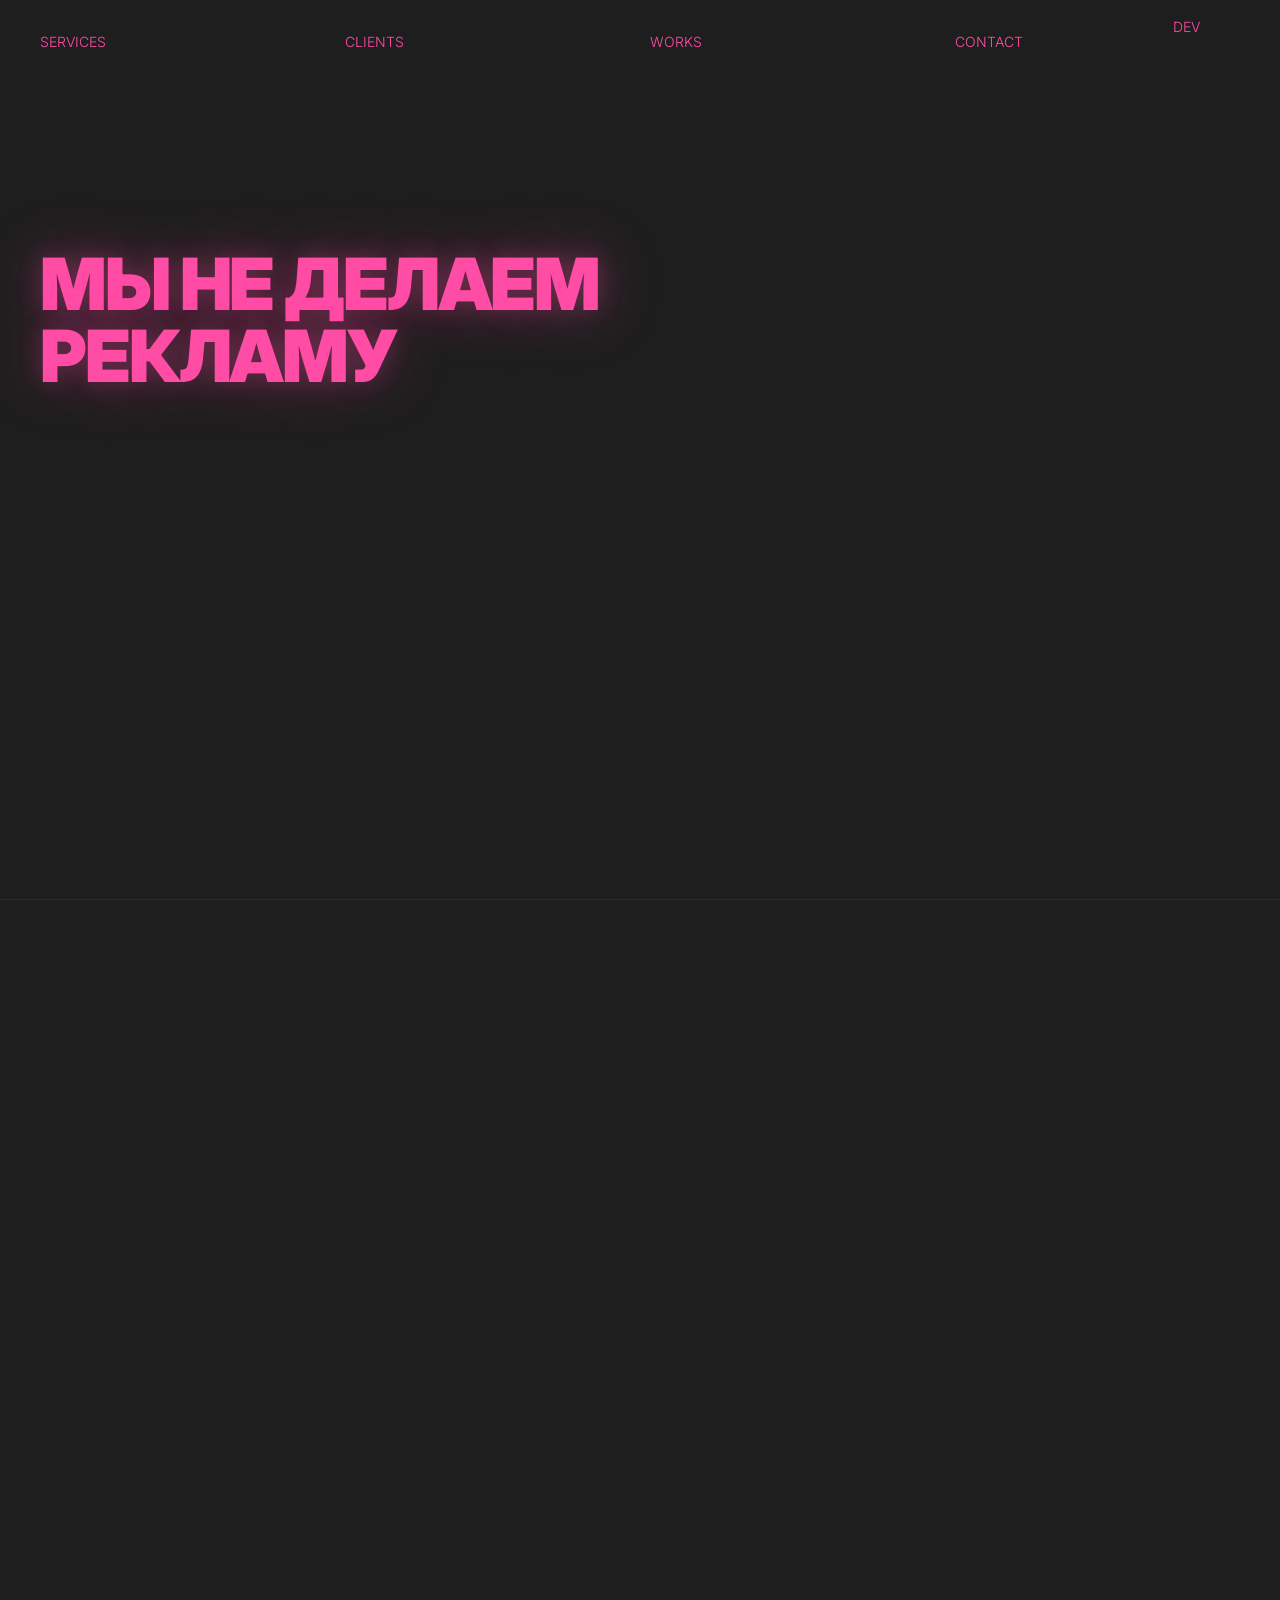
==== commit f10c9dea: "Update index.html" ====
--- a/index.html
+++ b/index.html
@@ -1 +1 @@
-<!DOCTYPE html><html lang="ru"><head><meta charset="UTF-8"><meta name="viewport" content="width=device-width,initial-scale=1"><title>Студия — стратегия и креатив</title><link href="https://fonts.googleapis.com/css2?family=Inter:wght@300;400;500;600;700;800;900&display=swap&subset=cyrillic" rel="stylesheet"><style>*,:before,:after{box-sizing:border-box;margin:0;padding:0}:root{--bg:#1e1e1e;--text:#ff4da6;--line:rgba(255,77,166,.15);--glow:0 0 24px rgba(255,77,166,.25),0 0 60px rgba(255,77,166,.35);--g:20px;--fx:40px;--fb:28px;--nt:20px;--nh:44px;--ease:cubic-bezier(.22,1,.36,1);--ease-soft:cubic-bezier(.16,1,.3,1);--sec:transform .7s var(--ease);--tr-reveal:opacity .5s ease,transform .8s var(--ease-soft);--tr-fade:opacity .24s ease,visibility .24s ease;--font-ui:300 14px/1.2 Inter,sans-serif;--font-case-title:800 28px/1.1 Inter,sans-serif;--font-section:900 64px/1 Inter,sans-serif;--font-hero:900 72px/1 Inter,sans-serif;--font-eyebrow:300 10px/1.2 Inter,sans-serif;--font-title:800 24px/1.1 Inter,sans-serif;--font-body:300 16px/1.2 Inter,sans-serif;--font-body-small:300 13px/1.2 Inter,sans-serif;--space-eyebrow-title:10px;--space-title-body:20px;--space-case-title:14px;--space-stat:6px;--space-block:28px;--master-top:120px;--reveal-y:20px}html,body{height:100%;background:var(--bg);color:var(--text);font-family:Inter,sans-serif;letter-spacing:-.01em;overflow:hidden;position:relative}a,button{color:inherit}button{cursor:pointer;appearance:none;-webkit-appearance:none;background:none;border:0}button::-moz-focus-inner{border:0}a:focus-visible,button:focus-visible{outline:2px solid currentColor;outline-offset:4px}@keyframes mr{0%{transform:translate3d(var(--stack-offset,0),-50%,0);opacity:0}18%,100%{opacity:1}100%{transform:translate3d(0,-50%,0)}}#w{will-change:transform;transition:var(--sec)}.section{height:100vh;overflow:hidden;position:relative;border-bottom:1px solid var(--line)}.container{height:100%;padding:0 var(--fx);position:relative;z-index:3;max-width:1440px;margin:auto}.section-grid,nav,.menu__inner,.case-stage__frame,.master-grid,.dev-cols,.dev-rows,.hero-anchor,.hero-copy-slot,.hero-title-layer,.hero-title-stack,.hero-fly,.clients-grid,.case-stage__stats,.case-col{display:grid}.section-grid,nav,.menu__inner,.case-stage__frame,.master-grid,.dev-cols{grid-template-columns:repeat(12,minmax(0,1fr));column-gap:var(--g)}.case-stage__frame,.master-grid,.dev-rows{grid-template-rows:repeat(4,minmax(0,1fr));row-gap:var(--g)}.card,.case-stat,.contact-cta,.contact-cta__actions,.clients-grid>div,.contact-cta__btn,.nav-action,.case-stage__close,.team-photo-placeholder img,.cases-grid,.case-card .case-title,.case-stage__meta{display:flex}.card,.case-stat,.contact-cta,.cases-grid,.case-card .case-title,.case-stage__meta{flex-direction:column}.hero-anchor,.hero-copy-slot,.hero-title-layer,.hero-title-stack,.hero-fly{grid-template-columns:minmax(0,1fr);grid-template-rows:minmax(0,1fr);align-items:start;justify-items:start;width:100%;max-width:100%;margin:0;padding:0}.hero-title,.services-label,.contact-title,.card-title,.case-cat,.case-brand,.case-title,.case-col__title,.case-col__text,.case-stat__value,.case-stat__label,.hero-copy,.card-desc,.contact-cta__title,.contact-cta__email,.heading,.trim-inter,.case-card .case-title__line{display:block}.hero-title,.services-label,.contact-title,.card-title,.case-cat,.case-brand,.case-title,.case-col__title,.case-col__text,.case-stat__value,.case-stat__label{line-height:1;margin:0}.heading,.trim-inter{font-family:Inter,sans-serif}.heading{line-height:1}.trim-inter{line-height:inherit}.hero-title,.services-label,.contact-title,.case-card .case-title{text-wrap:balance}.hero-copy,.card-desc,.team-note,.case-col__text,.case-stat__label{text-wrap:pretty;-webkit-hyphens:auto;hyphens:auto}.hero-copy,.card-desc,.contact-cta__title,.contact-cta__email,.team-note,.case-col__text,.case-stat__label{font:var(--font-body);line-height:1.2;color:var(--text)}.case-cat,.team-member .case-cat,.case-stage__meta .case-cat,.case-col__title{font:var(--font-eyebrow);letter-spacing:.1em;text-transform:uppercase}.hero-anchor{grid-column:1/span 3;grid-row:2;place-self:start stretch;height:100%}.hero-copy-slot{grid-column:1/span 6;grid-row:3;place-self:start stretch;height:100%}.hero-title-layer,.hero-title-stack,.hero-fly{position:relative}.dev-cols,.dev-rows{position:absolute}.hero-title-layer,.hero-title-stack{pointer-events:none}.hero-title{position:absolute;top:0;left:0;width:max-content;translate:0;font:var(--font-hero);letter-spacing:-.03em;text-shadow:var(--glow);white-space:nowrap;text-align:left;will-change:transform,opacity;transition:opacity .42s,transform .7s var(--ease-soft)}.hero-title.off,.hero-title.hide{opacity:0;pointer-events:none}.hero-title.hide{visibility:hidden}.hero-inline-wrap{display:inline-flex;align-items:baseline;gap:.22em;white-space:nowrap}#h-loop{display:inline-block;letter-spacing:.03em;opacity:0;transition:opacity .28s}#h-loop.on{opacity:1}.hero-fly,.case-stage__body,.case-stage__stats{opacity:0;transform:translate3d(0,var(--reveal-y),0)}.hero-fly,.case-stage__stats{transition:var(--tr-reveal)}.hero-fly.on,.case-stage.open .case-stage__body,.case-stage.open .case-stage__stats{opacity:1;transform:none}.hero-copy{text-align:left;display:inline-block;width:max-content;max-width:none;white-space:nowrap;-webkit-hyphens:none;hyphens:none;text-wrap:auto}.services-grid,.case-stage__lead,.case-stage__body{display:contents}.services-label,.contact-title{font:var(--font-section);font-weight:800;letter-spacing:-.03em;text-transform:uppercase;color:var(--text)}.services-label{grid-row:2;align-self:start;justify-self:start}.contact-title{grid-row:2;margin-bottom:var(--space-block);text-shadow:var(--glow)}#contact-loop{display:inline-block;min-width:11ch;white-space:nowrap;vertical-align:top}.grid-anchor-start,.team-card--row-3,.team-member,.team-note,.case-stat,.contact-cta{align-self:start;justify-self:start}.grid-anchor-start,.services-label{grid-column:1/span 3}.td-1{transition-delay:.07s}.td-2{transition-delay:.14s}.td-3{transition-delay:.21s}.td-4{transition-delay:.05s}.td-5{transition-delay:.1s}.ui-hidden{opacity:0!important;pointer-events:none!important}.fu{opacity:0;transform:translate3d(0,var(--reveal-y),0);transition:var(--tr-reveal)}.fu.on{opacity:1;transform:none}nav,.menu{position:fixed;top:var(--nt);left:50%;transform:translateX(-50%);width:min(calc(100% - 2*var(--fx)),calc(1440px - 2*var(--fx)));transition:var(--tr-fade)}nav{z-index:100;align-items:center;pointer-events:none}nav>*{pointer-events:auto}.nav-action{grid-column:10/span 3;justify-self:end;align-items:center;justify-content:flex-end;min-width:0;height:var(--nh);text-align:right;font:var(--font-ui);white-space:nowrap}.nav-action.is-icon{width:20px;justify-content:center}.nav-action svg{width:20px;height:20px;stroke:currentColor;stroke-width:2;fill:none;display:block}#dev-toggle{position:fixed;right:var(--fx);bottom:var(--fb);z-index:120;font:var(--font-ui)}.menu{height:var(--nh);z-index:95;pointer-events:none}body.nav-hidden .menu{opacity:0;visibility:hidden;pointer-events:none}.menu__inner{position:relative;height:100%;width:100%;pointer-events:none;overflow:hidden}.menu__mask{position:absolute;top:50%;height:calc(var(--nh) + 8px);transform:translateY(-50%);background:var(--bg);pointer-events:none;opacity:0;z-index:4;transition:opacity .18s}.menu.is-animating .menu__mask{opacity:1}.menu__item{position:absolute;top:50%;transform:translate3d(0,-50%,0);opacity:0;will-change:transform,opacity;pointer-events:auto;text-transform:uppercase;text-decoration:none;transition:opacity .2s;z-index:1;font:var(--font-ui);font-weight:300;white-space:nowrap}.menu__item:first-child{z-index:5}.menu__item:hover,.nav-action:hover,.contact-cta__email:hover,.contact-cta__btn:hover{opacity:.7}.menu.is-idle .menu__item{opacity:1}.menu.is-animating .menu__item{animation:mr var(--menu-total,900ms) var(--ease-soft) both;animation-delay:var(--menu-delay,0ms)}.dev-frame{display:none;position:absolute;inset:var(--master-top) var(--fx) var(--fb);pointer-events:none;z-index:8}.dev-cols,.dev-rows{inset:0}.dev-cols>div,.dev-rows>div{position:relative}.dev-cols>div{border-inline:1px solid rgba(255,255,255,.34);background:rgba(255,255,255,.04)}.dev-rows>div{border-block:1px solid rgba(255,255,255,.34);background:rgba(255,255,255,.03)}.dev-cols>div:before,.dev-rows>div:before{position:absolute;left:6px;top:6px;font:10px/1 Inter,sans-serif;color:rgba(255,255,255,.82)}.dev-cols>div:before{content:attr(data-i)}.dev-rows>div:before{content:attr(data-r)}.dev-on .dev-frame{display:block}.case-stage .dev-frame{inset:0;z-index:5}.hero-grid,.contact-grid{height:100%}.master-grid{align-content:stretch;padding-top:var(--master-top);padding-bottom:var(--fb)}.case-stage__frame{grid-auto-rows:minmax(min-content,max-content);align-items:start;align-content:start;position:absolute;top:var(--master-top);bottom:var(--fb);left:50%;transform:translateX(-50%);width:min(calc(100% - 2*var(--fx)),calc(1440px - 2*var(--fx)));overflow-y:auto;overflow-x:hidden;padding-inline:0}.card{gap:0}.card-title{font:var(--font-title);font-weight:800;color:var(--text)}.service-card .card-title,.team-member .card-title{margin-bottom:var(--space-title-body)}.service-card .card-title{white-space:nowrap}.service-card--left{grid-column:7/span 3}.service-card--right{grid-column:10/span 3}.service-card--row-2,.team-card--row-2{grid-row:2;align-self:stretch;justify-self:stretch;min-height:0}.service-card--row-3,.team-card--row-3{grid-row:3;min-height:0}.team-card--row-2{grid-column:auto}.team-photo-placeholder{display:block;position:relative;height:100%;width:auto;max-width:100%;aspect-ratio:1/1;overflow:hidden;border:0;border-radius:50%;background:transparent}.team-photo-placeholder img{width:100%;height:100%;object-fit:cover;object-position:var(--img-pos,center center);filter:grayscale(100%) contrast(1.05);transform:translateY(var(--img-shift,0)) scale(var(--img-scale,1));transform-origin:center}.team-member,.team-note{justify-self:stretch}.team-note{display:block;max-width:none;margin:0}.team-member .case-cat,.case-stage__meta .case-cat{margin-bottom:var(--space-eyebrow-title)}.clients-grid{grid-column:7/span 6;grid-row:2/span 2;grid-template-columns:repeat(6,1fr);grid-template-rows:repeat(4,minmax(0,1fr));gap:var(--g)}.clients-grid>div{grid-column:span 2;grid-row:span 1;border:1px solid var(--line);background:rgba(255,77,166,.06);align-items:center;justify-content:center}.cases-grid{grid-column:7/span 6;grid-row:2/span 3;align-items:flex-start;align-self:start;justify-self:start;width:100%;gap:var(--g)}.case-card{display:block;align-self:flex-start;width:max-content;max-width:100%;border:0;background:transparent;box-sizing:border-box;transition:opacity .28s,filter .28s;cursor:pointer}.cases-grid.case-focus-active .case-card{opacity:0;pointer-events:none}.cases-grid.case-focus-active .case-card.is-active{opacity:1;pointer-events:auto;z-index:4}.cases-grid:not(.case-focus-active):hover .case-card{opacity:.28}.cases-grid:not(.case-focus-active) .case-card:hover{opacity:1!important}.case-title{text-transform:uppercase}.case-card .case-title{justify-content:flex-start;width:max-content;max-width:28ch;margin-left:-1px;font:var(--font-title);font-weight:300;letter-spacing:-.02em;white-space:normal;word-break:normal;overflow-wrap:normal;hyphens:none}.contact-grid{align-content:stretch;align-items:start}.contact-cta{grid-column:1/span 4;grid-row:4;align-items:flex-start;gap:16px}.contact-cta__actions{align-items:center;gap:12px}.contact-cta__btn{width:52px;height:52px;border:1px solid var(--line);border-radius:50%;align-items:center;justify-content:center;background:rgba(255,77,166,.06);transition:opacity .2s,transform .2s}.contact-cta__btn:hover{transform:translateY(-1px)}.contact-cta__btn svg{width:22px;height:22px;fill:currentColor;display:block}.contact-cta__email{text-decoration:none}.contact-photo--left,.contact-photo--right{grid-row:2;align-self:stretch;justify-self:start;overflow:hidden}.contact-member--left,.contact-member--right{grid-row:3;align-self:start;justify-self:stretch}.contact-note--left,.contact-note--right{grid-row:4}.contact-photo--left,.contact-member--left,.contact-note--left{grid-column:7/span 3}.contact-photo--left{grid-column:7/span 2}.contact-photo--right,.contact-member--right,.contact-note--right{grid-column:10/span 3}.contact-photo--right{grid-column:10/span 2}.case-stage{position:fixed;inset:0;z-index:230;opacity:0;pointer-events:none;transition:opacity .42s}.case-stage.open~#w,.case-stage.open~nav,.case-stage.open~.menu{opacity:0;pointer-events:none}.case-stage.open{opacity:1;pointer-events:auto}.case-stage__blur{position:absolute;inset:0;background:rgba(30,30,30,.92);backdrop-filter:blur(10px)}.case-stage__close{grid-column:12/span 1;grid-row:1;justify-self:end;align-self:start;position:sticky;top:0;z-index:7;width:32px;height:32px;align-items:center;justify-content:center;opacity:.8}.case-stage__close:before,.case-stage__close:after{content:"";position:absolute;width:18px;height:1.5px;background:currentColor;border-radius:999px}.case-stage__close:before{transform:rotate(45deg)}.case-stage__close:after{transform:rotate(-45deg)}.case-stage__close:hover{opacity:1}.case-stage__meta{grid-column:1/span 6;grid-row:1;justify-self:stretch;align-items:flex-start;max-width:100%}.case-stage__meta .case-brand{font:var(--font-body);font-weight:300;margin-bottom:var(--space-case-title)}.case-stage__meta .case-title{font:var(--font-case-title);font-weight:800;line-height:1.1;max-width:100%;overflow:visible}.case-col{grid-template-columns:minmax(0,1fr);grid-column:var(--gc);grid-row:var(--gr);row-gap:var(--space-title-body);align-items:start;align-content:start;align-self:start;justify-self:start;min-width:0;width:100%;text-align:left}.case-col__segment+.case-col__segment{margin-top:var(--space-title-body)}.case-col__title{line-height:1.2;margin-bottom:calc(var(--g)/2);color:var(--text)}.case-col__text{font:var(--font-body-small);min-width:0;max-width:100%;overflow-wrap:break-word;word-break:normal;color:var(--text)}.case-stage__stats{grid-column:1/span 6;grid-row:4;align-items:start;justify-items:start;grid-template-columns:repeat(6,minmax(0,1fr));column-gap:var(--g);transition-delay:.32s}.case-stat:nth-child(1){grid-column:1}.case-stat:nth-child(2){grid-column:2}.case-stat:nth-child(3){grid-column:4}.case-stat:nth-child(4){grid-column:5}.case-stat{gap:var(--space-stat);align-items:flex-start;width:100%;min-width:0;text-align:left}.case-stat__value,.case-stat__label{padding:0;text-align:left;color:var(--text)}.case-stat__value{font:var(--font-case-title);width:100%;min-width:0;white-space:nowrap;word-break:keep-all;box-sizing:border-box}.case-stat__label{font:var(--font-body-small);text-transform:none}.case-stage.no-stats .case-stage__stats{display:none}@supports (text-box-trim:trim-start){.heading,.trim-inter{text-box-trim:trim-start;text-box-edge:cap alphabetic}}@media (prefers-reduced-motion:reduce){*,:before,:after{animation:none!important;transition:none!important;scroll-behavior:auto!important}#w,.fu,.hero-title,.case-stage,.case-stage__body,.case-stage__stats{transition:none!important;transform:none!important}}</style></head><body><nav aria-label="Навигация"><button class="nav-action is-icon" id="btn-cases" type="button" aria-label="Далее"></button><button id="dev-toggle" type="button" aria-pressed="false" aria-label="DEV-сетка">DEV</button></nav><div class="menu" id="menu-overlay" aria-label="Разделы"><div class="menu__inner"><button class="menu__item" data-target="s1" type="button">services</button><button class="menu__item" data-target="s1-2" type="button">clients</button><button class="menu__item" data-target="s2" type="button">works</button><button class="menu__item" data-target="s3" type="button">contact</button><div class="menu__mask" aria-hidden="true"></div></div></div><div id="w"><section class="section" id="s0"><div class="container master-grid hero-grid"><div class="hero-anchor grid-anchor-start"><div class="hero-title-layer"><div class="hero-title-stack"><h1 class="hero-title heading" id="h-a">МЫ НЕ ДЕЛАЕМ<br>РЕКЛАМУ</h1><h1 class="hero-title heading hide" id="h-b">МЫ СОЗДАЕМ<br><span class="hero-inline-wrap">ЖЕЛАНИЕ <span id="h-loop"></span></span></h1></div></div></div><div class="hero-copy-slot grid-anchor-start"><div class="hero-fly" data-fly><p class="hero-copy trim-inter">Мы коммьюнити экспертов, помогающее<br>топовым российским и&nbsp;международным брендам<br>создавать эффективную и&nbsp;заметную коммуникацию в&nbsp;digital</p></div></div></div></section><section class="section" id="s1"><div class="container master-grid"><div class="services-grid section-grid"><div class="services-label heading grid-anchor-start fu">SERVICES</div><div class="card service-card service-card--left service-card--row-2 fu"><div class="card-title heading">СТРАТЕГИЯ</div><div class="card-desc trim-inter">Аналитика, тактические решения, коммуникационные, креативные, IMM&nbsp;и&nbsp;SMM стратегии</div></div><div class="card service-card service-card--right service-card--row-2 fu td-1"><div class="card-title heading">КРЕАТИВ</div><div class="card-desc trim-inter">Big idea, креативные рамки, концепты виральных роликов и&nbsp;идеи спецпроектов.</div></div><div class="card service-card service-card--left service-card--row-3 fu td-2"><div class="card-title heading">КОМАНДА</div><div class="card-desc trim-inter">Порекомендуем или соберем под вас проектную команду от&nbsp;дизайнеров до&nbsp;инфлюенс-менеджера</div></div><div class="card service-card service-card--right service-card--row-3 fu td-3"><div class="card-title heading">DIGITAL 360°</div><div class="card-desc trim-inter">Разрабатываем полноценные кампании от&nbsp;аналитики и&nbsp;стратегии до&nbsp;креатива и&nbsp;шагов по&nbsp;реализации</div></div></div></div></section><section class="section" id="s1-2"><div class="container master-grid"><div class="services-grid section-grid"><div class="services-label heading grid-anchor-start fu">CLIENTS</div><div class="clients-grid fu"><div></div><div></div><div></div><div></div><div></div><div></div><div></div><div></div><div></div><div></div><div></div><div></div></div></div></div></section><section class="section" id="s2"><div class="container master-grid"><div class="services-grid section-grid"><div class="services-label heading grid-anchor-start fu">WORKS</div></div><div class="cases-grid" id="cases-grid"></div></div></section><section class="section" id="s3" data-nav-icon="back"><div class="container master-grid contact-grid"><h1 class="contact-title heading grid-anchor-start fu">ДАВАЙТЕ СДЕЛАЕМ<br><span id="contact-loop">СТРАТЕГИЮ</span> ВМЕСТЕ</h1><div class="contact-cta fu td-4"><div class="contact-cta__title trim-inter">Пришлите нам свой бриф</div><div class="contact-cta__actions"><a href="https://t.me/raketa3000" target="_blank" rel="noopener noreferrer" class="contact-cta__btn" aria-label="Telegram Глеб"><svg viewBox="0 0 24 24" aria-hidden="true"><path d="M9.04 15.47 8.66 20.8c.54 0 .78-.23 1.07-.5l2.56-2.45 5.3 3.88c.98.54 1.67.26 1.93-.9l3.5-16.4.01-.01c.32-1.5-.54-2.08-1.5-1.72L1.97 10.2c-1.45.57-1.43 1.38-.25 1.74l5 1.56L18.34 6.2c.55-.33 1.05-.15.64.22"></path></svg></a><a href="https://t.me/overall_0k" target="_blank" rel="noopener noreferrer" class="contact-cta__btn" aria-label="Telegram Дмитрий"><svg viewBox="0 0 24 24" aria-hidden="true"><path d="M9.04 15.47 8.66 20.8c.54 0 .78-.23 1.07-.5l2.56-2.45 5.3 3.88c.98.54 1.67.26 1.93-.9l3.5-16.4.01-.01c.32-1.5-.54-2.08-1.5-1.72L1.97 10.2c-1.45.57-1.43 1.38-.25 1.74l5 1.56L18.34 6.2c.55-.33 1.05-.15.64.22"></path></svg></a></div><a href="mailto:zeroads@gmail.com" class="contact-cta__email trim-inter">zeroads@gmail.com</a></div><div class="card service-card team-card--row-2 contact-photo--left fu"><div class="team-photo-placeholder"><img src="https://raw.githubusercontent.com/Raketa3000/portfolio/main/content/profile1.jpg?v=20260406-2" alt="Дмитрий Банников" loading="lazy" decoding="async" style="--img-pos:center 20%;--img-scale:1.32;--img-shift:8%"></div></div><div class="card service-card team-card--row-2 contact-photo--right fu td-1"><div class="team-photo-placeholder"><img src="https://raw.githubusercontent.com/Raketa3000/portfolio/main/content/profile2.jpg?v=1" alt="Глеб Янковский" loading="lazy" decoding="async"></div></div><div class="card service-card team-member contact-member--left fu td-2"><div class="case-cat trim-inter">стратег</div><div class="card-title heading">ДМИТРИЙ<br>БАННИКОВ</div><div class="card-desc trim-inter">11&nbsp;лет опыта в&nbsp;digital</div></div><div class="card service-card team-member contact-member--right fu td-3"><div class="case-cat trim-inter">креатор</div><div class="card-title heading">ГЛЕБ<br>ЯНКОВСКИЙ</div><div class="card-desc trim-inter">9&nbsp;лет опыта в&nbsp;digital</div></div><p class="team-note trim-inter contact-note--left fu td-4">Базируемся в&nbsp;Буэнос-Айресе<br><br>- 6&nbsp;часов от&nbsp;Москвы</p><p class="team-note trim-inter contact-note--right fu td-5">Работаем, пока вы&nbsp;спите!<br><br>Идеальный вариант для решений, нужных еще вчера!</p></div></section></div><div class="case-stage" id="case-stage" aria-hidden="true" role="dialog" aria-modal="true" aria-labelledby="cs-title"><div class="case-stage__blur"></div><div class="case-stage__frame"><button class="case-stage__close" id="case-stage-close" type="button" aria-label="Закрыть кейс"></button><div class="case-stage__lead"><div class="case-stage__meta"><div class="case-cat" id="cs-cat"></div><div class="case-brand" id="cs-brand"></div><div class="case-title heading" id="cs-title"></div></div></div><div class="case-stage__body" id="case-stage-body"></div><div class="case-stage__stats" id="case-stage-stats"></div></div></div><script>(function(){addEventListener('DOMContentLoaded',function(){var $=function(s,r){return(r||document).querySelector(s)},$$=function(s,r){return[...((r||document).querySelectorAll(s))]},E={body:document.body,root:document.documentElement,w:$('#w'),secs:$$('.section'),nav:$('nav'),menu:$('#menu-overlay'),menuIn:$('.menu__inner'),menuItems:$$('.menu__item'),menuMask:$('.menu__mask'),btn:$('#btn-cases'),dev:$('#dev-toggle'),heroA:$('#h-a'),heroB:$('#h-b'),heroLoop:$('#h-loop'),heroFly:$$('[data-fly]'),contactLoop:$('#contact-loop'),grid:$('#cases-grid'),stage:$('#case-stage'),close:$('#case-stage-close'),bodyPane:$('#case-stage-body'),stats:$('#case-stage-stats'),cat:$('#cs-cat'),brand:$('#cs-brand'),title:$('#cs-title'),cards:[]};if(!E.w||!E.secs.length)return;var SITE_DATA={previews:[{title:['Это вышка']},{title:['Кибербитва с мошенниками']},{title:['Как не уработаться в декабре','с Прохором Шаляпиным?']},{title:['Атака титанов']},{title:['Презервативы']}],screens:{s0:{reveal:100,nav:'hero-only'},s1:{reveal:80},'s1-2':{reveal:80},s2:{reveal:80},s3:{reveal:110,navIcon:'back'}},layout:{flowOrder:['context','task','insight','strategy','strategic_solution','solution','result'],zones:[{startRow:2,endRow:4,half:['1/span 3','4/span 3'],wide:'1/span 6'},{startRow:4,endRow:Infinity,half:['7/span 3','10/span 3'],wide:'7/span 6'}],wideHeightThreshold:210,fallbackWideChars:300},fieldTitles:{context:'Контекст',task:'Задача',insight:'Инсайт',strategy:'Стратегия',solution:'Решение',strategic_solution:'Стратегическое решение',result:'Результат'}},D={cases:[],casesPromise:null,heroWords:['ПРОБОВАТЬ','СМОТРЕТЬ','ИСКАТЬ','ПОКУПАТЬ'],contactWords:['СТРАТЕГИЮ','КРЕАТИВ','ПРОЕКТ','КАМПАНИЮ'],glyphs:'АБВГДЕЖЗИЙКЛМНОПРСТУФХЦЧШЩЪЫЬЭЮЯABCDEFGHIJKLMNOPQRSTUVWXYZ',heroIntroDelayMs:1600,heroLoopStartDelayMs:2000,scrambleMs:1100,loopMs:1750,transitionMs:750,menuAnimationMs:900,sectionLock:650,backIcon:'<svg viewBox="0 0 24 24" aria-hidden="true"><path d="M3 12a9 9 0 1 0 3-6.7"></path><path d="M3 3v6h6"></path></svg>',caseFiles:['beeline-eto-vyshka','beeline-kiberbitva-s-moshennikami','letual-prohor-shalyapin','burger-king','condoms']},T={},S={section:'s0',busy:false,wheel:0,contactWord:0,revealed:{},heroMenuPlayed:false,overlay:{open:false,caseIndex:null},ui:{dev:false}},measureCache={};var ids=E.secs.map(function(s){return s.id}),curr=function(){return S.section},txt=function(el,v){if(el)el.textContent=v},html=function(el,v){if(el)el.innerHTML=v},cls=function(el,c,on){if(el)el.classList.toggle(c,!!on)},clear=function(k,interval){if(!T[k])return;(interval?clearInterval:clearTimeout)(T[k]);T[k]=null},escapeHtml=function(s){return String(s).replace(/&/g,'&amp;').replace(/</g,'&lt;').replace(/>/g,'&gt;').replace(/"/g,'&quot;')},screenCfg=function(id){return SITE_DATA.screens[id]||{}},toRawUrl=function(v){return 'https://raw.githubusercontent.com/Raketa3000/portfolio/main/cases/'+v+'.json?v=1'};function nbsp(s){var a=s.split(' '),o=[],i=0,w,n,t=',а,и,к,с,у,о,в,я,ты,мы,вы,он,но,не,ни,на,по,из,от,до,во,со,ко,за,под,над,об,без,для,при,про,или,как,так,это,эта,этот,эти,того,чем,тем,что,чтоб,чтобы,'.toLowerCase();for(;i<a.length;i++){w=a[i];n=a[i+1];if(!w)continue;if(i<a.length-1&&((t.indexOf(','+w.toLowerCase()+',')>-1)||(/^[0-9]+$/.test(w)&&/^(?:[%A-Za-zА-Яа-яЁё₽€$]|№)/.test(n))))o.push(w+String.fromCharCode(160)+a[++i]);else o.push(w)}return o.join(' ')}function walk(n){for(var i=0,c;i<n.childNodes.length;i++)if((c=n.childNodes[i]).nodeType===3)c.nodeValue=nbsp(c.nodeValue);else if(c.nodeType===1&&c.tagName!=='SCRIPT'&&c.tagName!=='STYLE')walk(c)}function fmt(s){return escapeHtml(nbsp(String(s))).replace(/ /g,'&nbsp;')}function syncUiState(){var open=S.overlay.open,section=curr();E.body.classList.toggle('nav-hidden',screenCfg(section).nav!=='hero-only'||open);E.body.classList.toggle('dev-on',!!S.ui.dev);E.body.setAttribute('data-section',section);E.body.setAttribute('data-overlay',open?'open':'closed');E.body.setAttribute('data-dev',S.ui.dev?'on':'off');if(E.stage){E.stage.setAttribute('data-overlay',open?'open':'closed');E.stage.setAttribute('data-stats',E.stage.classList.contains('no-stats')?'off':'on')}}function renderCaseCards(){if(!E.grid)return;E.grid.innerHTML=SITE_DATA.previews.map(function(x,i){var title=x.title.map(function(line){return '<span class="case-title__line">'+escapeHtml(line)+'</span>'}).join('');return '<article class="case-card fu'+(i?' td-'+i:'')+'" data-case-index="'+i+'"><div class="case-title heading">'+title+'</div></article>'}).join('');E.cards=$$('.case-card')}function normalizeCase(item){if(!item||typeof item!=='object')return null;var detail=item.detail||{},normalizedDetail={context:detail.context||'',task:detail.task||'',insight:detail.insight||'',strategy:detail.strategy||'',strategic_solution:detail.strategic_solution||'',solution:detail.solution||'',result:detail.result||''};if(Array.isArray(detail.blocks))normalizedDetail.blocks=detail.blocks;return{cat:item.cat||'',brand:item.brand||'',title:item.title||'',detail:normalizedDetail,stats:Array.isArray(item.stats)?item.stats:[]}}function fetchCases(){if(D.cases.length)return Promise.resolve(D.cases);if(D.casesPromise)return D.casesPromise;D.casesPromise=Promise.all(D.caseFiles.map(function(v){return fetch(toRawUrl(v)).then(function(r){if(!r.ok)throw new Error(v);return r.json()}).then(normalizeCase).catch(function(){return null})})).then(function(loaded){D.cases=loaded;D.casesPromise=null;return loaded},function(e){D.casesPromise=null;throw e});return D.casesPromise}function animateScramble(el,target,key){if(!el)return;clear(key);var chars=String(target).split(''),pool=[],shown={},start=performance.now();chars.forEach(function(ch,i){if(ch!==' ')pool.push(i)});for(var i=pool.length-1;i>0;i--){var j=Math.floor(Math.random()*(i+1)),tmp=pool[i];pool[i]=pool[j];pool[j]=tmp}function frame(now){var p=Math.min(1,(now-start)/D.scrambleMs),revealCount=Math.floor(p*pool.length);for(var k=0;k<revealCount;k++)shown[pool[k]]=1;txt(el,chars.map(function(ch,idx){return ch===' '?' ':shown[idx]?target[idx]:D.glyphs[Math.floor(Math.random()*D.glyphs.length)]}).join(''));if(p<1){T[key]=requestAnimationFrame(frame)}else{T[key]=null;txt(el,target)}}T[key]=requestAnimationFrame(frame)}function resetHero(){['heroScramble','contactScramble'].forEach(function(k){if(T[k]){cancelAnimationFrame(T[k]);T[k]=null}});clear('heroIntro');clear('heroSecondLine');clear('heroLoopTicker',true);clear('contactLoopTicker',true);E.heroA&&E.heroA.classList.remove('off','hide');if(E.heroB){E.heroB.classList.remove('off','hide');E.heroB.classList.add('hide')}if(E.heroLoop){E.heroLoop.classList.remove('on');txt(E.heroLoop,'')}E.heroFly.forEach(function(el){el.classList.remove('on')})}function startHeroLoop(){if(!E.heroLoop||T.heroLoopTicker)return;cls(E.heroLoop,'on',true);var i=0;animateScramble(E.heroLoop,D.heroWords[i],'heroScramble');T.heroLoopTicker=setInterval(function(){i=(i+1)%D.heroWords.length;animateScramble(E.heroLoop,D.heroWords[i],'heroScramble')},D.loopMs)}function scheduleHero(){clear('heroIntro');clear('heroSecondLine');if(curr()!=='s0')return;T.heroIntro=setTimeout(function(){if(curr()==='s0'){cls(E.heroA,'off',true);cls(E.heroB,'hide',false)}},D.heroIntroDelayMs);T.heroSecondLine=setTimeout(function(){if(curr()!=='s0')return;startHeroLoop();E.heroFly.forEach(function(el){el.classList.add('on')})},D.heroLoopStartDelayMs)}function setMenu(stacked){if(!E.menu||!E.menuIn||E.menuItems.length!==4)return;var width=E.menuIn.getBoundingClientRect().width,gap=parseFloat(getComputedStyle(E.root).getPropertyValue('--g'))||20,col=(width-11*gap)/12,lefts=[0,3,6,9].map(function(i){return i*(col+gap)}),clamp=function(x,w){return Math.max(0,Math.min(x,width-w))},firstWidth=E.menuItems[0].offsetWidth,anchor=clamp(lefts[0],firstWidth),offsets=[0].concat(lefts.slice(1).map(function(v){return anchor-v}));E.menuItems.forEach(function(item,i){var w=item.offsetWidth;item.style.left=clamp(lefts[i],w)+'px';item.style.setProperty('--stack-offset',(stacked?offsets[i]:0)+'px');item.style.setProperty('--menu-delay','0ms');item.style.setProperty('--menu-total',D.menuAnimationMs+'ms')});if(E.menuMask){E.menuMask.style.left=anchor+'px';E.menuMask.style.width=firstWidth+'px'}}function updateMaster(){var hero=$('#s0'),btn=$('.menu__item[data-target="s1"]');if(hero&&btn)E.root.style.setProperty('--master-top',Math.max(0,btn.getBoundingClientRect().top-hero.getBoundingClientRect().top)+'px')}function animateMenu(){if(!E.menu)return;clear('menuReset');setMenu(true);updateMaster();E.menu.classList.remove('is-idle','is-animating');void E.menu.offsetWidth;E.menu.classList.add('is-animating');T.menuReset=setTimeout(function(){setMenu(false);updateMaster();E.menu.classList.remove('is-animating');E.menu.classList.add('is-idle')},D.menuAnimationMs+60)}function reveal(id){if(S.revealed[id])return;S.revealed[id]=1;var delay=screenCfg(id).reveal;if(delay!=null)$$('#'+id+' .fu').forEach(function(el,i){setTimeout(function(){el.classList.add('on')},i*delay)});if(id==='s3'&&!T.contactLoopTicker){animateScramble(E.contactLoop,D.contactWords[0],'contactScramble');T.contactLoopTicker=setInterval(function(){S.contactWord=(S.contactWord+1)%D.contactWords.length;animateScramble(E.contactLoop,D.contactWords[S.contactWord],'contactScramble')},D.loopMs)}}function updateNav(){var hero=curr()==='s0';syncUiState();clear('menuReset');if(E.menu){E.menu.classList.remove('is-animating');E.menu.classList.add('is-idle')}hero?(S.heroMenuPlayed?setMenu(false):(animateMenu(),S.heroMenuPlayed=true)):setMenu(false);if(!E.btn)return;E.btn.classList.add('is-icon');if(hero){E.btn.style.visibility='hidden';E.btn.style.pointerEvents='none';E.btn.innerHTML='';return}E.btn.style.visibility='visible';E.btn.style.pointerEvents='auto';E.btn.innerHTML=screenCfg(curr()).navIcon==='back'?D.backIcon:''}function go(target,anim){var next=typeof target==='number'?ids[target]:target;if(anim===undefined)anim=true;if(ids.indexOf(next)<0)return;S.section=next;E.w.style.transition=anim?'var(--sec)':'none';E.w.style.transform='translateY(-'+(ids.indexOf(next)*100)+'vh)';updateNav();reveal(curr());if(next!=='s0'){clear('heroIntro');clear('heroSecondLine')}else if(!S.heroMenuPlayed)scheduleHero()}function step(dir){var next=ids.indexOf(S.section)+dir;if(S.busy||S.overlay.open||next<0||next>=ids.length)return;S.busy=true;go(ids[next]);setTimeout(function(){S.busy=false},D.transitionMs)}function buildCaseFlow(item){var blocks=Array.isArray(item.detail&&item.detail.blocks)?item.detail.blocks:null;if(blocks&&blocks.length)return blocks.map(function(block){var blockId=block.id||block.type||'custom';return{text:block.text||'',id:blockId,title:block.title||SITE_DATA.fieldTitles[blockId]||blockId,wide:block.wide===true}}).filter(function(block){return block.text});return SITE_DATA.layout.flowOrder.map(function(id){var text=item.detail&&item.detail[id];return text?{id:id,title:SITE_DATA.fieldTitles[id]||id,text:text,wide:id==='solution'&&(item.title==='Это вышка'||item.title==='Кибербитва с мошенниками')}:null}).filter(Boolean)}function renderSegments(segments){return segments.map(function(seg){return '<div class="case-col__segment"><div class="case-col__title trim-inter">'+fmt(seg.title)+'</div><div class="case-col__text trim-inter">'+fmt(seg.text)+'</div></div>'}).join('')}function measureCaseBlockWide(seg){if(seg.wide===true)return true;if(seg.wide===false)return false;var frame=E.stage&&E.stage.querySelector('.case-stage__frame');if(!frame)return(seg.text||'').length>SITE_DATA.layout.fallbackWideChars;var frameWidth=Math.round(frame.getBoundingClientRect().width||0),cacheKey=[S.overlay.caseIndex,frameWidth,seg.id].join('|');if(measureCache[cacheKey]!=null)return measureCache[cacheKey];var probe=document.createElement('div'),gap=parseFloat(getComputedStyle(E.root).getPropertyValue('--g'))||20,colWidth=(frameWidth-11*gap)/12,halfWidth=3*colWidth+2*gap;probe.className='case-col';probe.style.cssText='position:absolute;visibility:hidden;pointer-events:none;left:-9999px;top:0;width:'+halfWidth+'px;min-width:0;max-width:none';probe.innerHTML=renderSegments([seg]);frame.appendChild(probe);measureCache[cacheKey]=probe.getBoundingClientRect().height>SITE_DATA.layout.wideHeightThreshold;probe.remove();return measureCache[cacheKey]}function measureCaseFlow(flow){return flow.map(function(seg){return{id:seg.id,title:seg.title,text:seg.text,wide:measureCaseBlockWide(seg)}})}function placeCaseFlow(flow){var placed=[],states=SITE_DATA.layout.zones.map(function(z){return{row:z.startRow,col:0}}),zoneIndex=0,lastRow=1;flow.forEach(function(seg){var wide=!!seg.wide,zone=SITE_DATA.layout.zones[zoneIndex],state=states[zoneIndex],currentRow,gridColumn;while(zone&&state.row>zone.endRow){zoneIndex++;zone=SITE_DATA.layout.zones[zoneIndex];state=states[zoneIndex]}if(!zone)return;if(wide&&state.col===1){state.row++;state.col=0;while(zone&&state.row>zone.endRow){zoneIndex++;zone=SITE_DATA.layout.zones[zoneIndex];state=states[zoneIndex]}}if(!zone)return;currentRow=state.row;if(wide){gridColumn=zone.wide;state.row++;state.col=0}else{gridColumn=zone.half[state.col];if(state.col===0)state.col=1;else{state.col=0;state.row++}}lastRow=Math.max(lastRow,currentRow);placed.push({seg:seg,row:currentRow,col:gridColumn,wide:wide})});return{placed:placed,lastRow:lastRow}}function renderPlacedFlow(placed){var frag=document.createDocumentFragment();placed.forEach(function(p){var col=document.createElement('div');col.className='case-col'+(p.wide?' is-wide':'');col.style.setProperty('--gc',p.col);col.style.setProperty('--gr',String(p.row));col.innerHTML=renderSegments([p.seg]);frag.appendChild(col)});return frag}function renderStatLabel(label){return(label||[]).map(function(x){return '<span>'+fmt(String(x).toLowerCase())+'</span>'}).join('<br>')}function renderStats(stats){return stats.map(function(pair){return '<div class="case-stat"><div class="case-stat__value trim-inter">'+escapeHtml(pair[0])+'</div><div class="case-stat__label trim-inter">'+renderStatLabel(pair[1])+'</div></div>'}).join('')}function renderCase(i){var item=D.cases[i];if(!item)return;var measured=measureCaseFlow(buildCaseFlow(item)),layout=placeCaseFlow(measured),statsRow=Math.max(4,layout.lastRow+1);cls(E.stage,'no-stats',!item.stats.length);html(E.cat,fmt(item.cat||''));html(E.brand,fmt((item.brand||'').replace('Burger King','Бургер Кинг')));html(E.title,fmt(item.title||''));E.bodyPane.innerHTML='';E.bodyPane.appendChild(renderPlacedFlow(layout.placed));E.stats.style.gridRow=String(statsRow);html(E.stats,renderStats(item.stats||[]));syncUiState()}function toggleStage(open){S.overlay.open=!!open;cls(E.grid,'case-focus-active',open);cls(E.stage,'open',open);E.stage.setAttribute('aria-hidden',String(!open));[E.w,E.nav,E.menu].forEach(function(el){if(el)el.classList.toggle('ui-hidden',open)});E.body.style.overflow=open?'hidden':'';syncUiState()}function openCase(i){if(S.overlay.caseIndex===i||!D.cases[i])return;S.overlay.caseIndex=i;renderCase(i);E.cards.forEach(function(card,n){cls(card,'is-active',n===i)});toggleStage(true)}function closeCase(){if(S.overlay.caseIndex==null)return;S.overlay.caseIndex=null;E.cards.forEach(function(card){card.classList.remove('is-active')});E.stage.classList.remove('no-stats');toggleStage(false)}function injectDev(){if(E.body.getAttribute('data-dev-ready'))return;E.body.setAttribute('data-dev-ready','1');var colsMarkup=Array.apply(null,Array(12)).map(function(_,i){return '<div data-i="'+(i+1)+'"></div>'}).join(''),rowsMarkup=Array.apply(null,Array(4)).map(function(_,i){return '<div data-r="'+(i+1)+'"></div>'}).join(''),markup='<div class="dev-cols">'+colsMarkup+'</div><div class="dev-rows">'+rowsMarkup+'</div>',appendFrame=function(host){if(!host||host.querySelector(':scope > .dev-frame'))return;var frame=document.createElement('div');frame.className='dev-frame';frame.innerHTML=markup;host.appendChild(frame)};E.secs.forEach(function(section){appendFrame(section.querySelector('.container'))});appendFrame(E.stage&&E.stage.querySelector('.case-stage__frame'))}function resetMeasurements(){measureCache={}}renderCaseCards();var casesReady=fetchCases(),frameObserver=window.ResizeObserver?new ResizeObserver(function(){resetMeasurements();if(S.overlay.open&&S.overlay.caseIndex!=null)renderCase(S.overlay.caseIndex)}):null;if(frameObserver&&E.stage){var frame=E.stage.querySelector('.case-stage__frame');frame&&frameObserver.observe(frame)}addEventListener('resize',function(){setMenu(false);updateMaster();resetMeasurements();if(S.overlay.open&&S.overlay.caseIndex!=null)renderCase(S.overlay.caseIndex)});addEventListener('wheel',function(e){if(S.overlay.open)return;var dir=Math.sign?Math.sign(e.deltaY):(e.deltaY>0?1:e.deltaY<0?-1:0);if(S.busy||!dir)return;e.preventDefault();S.wheel+=e.deltaY;if(Math.abs(S.wheel)<D.sectionLock)return;step(S.wheel>0?1:-1);S.wheel=0},{passive:false});addEventListener('keydown',function(e){if(S.overlay.open){if(e.key==='Escape')closeCase();return}if(['ArrowDown','PageDown',' '].includes(e.key)){e.preventDefault();step(1)}if(['ArrowUp','PageUp'].includes(e.key)){e.preventDefault();step(-1)}});E.dev&&E.dev.addEventListener('click',function(){injectDev();S.ui.dev=!S.ui.dev;E.dev.setAttribute('aria-pressed',String(S.ui.dev));syncUiState()});E.btn&&E.btn.addEventListener('click',function(){go(curr()==='s3'?'s0':curr()==='s2'?'s3':'s2')});E.menuItems.forEach(function(item){item.addEventListener('click',function(){go(item.getAttribute('data-target'))})});E.cards.forEach(function(card){card.addEventListener('click',function(){casesReady.then(function(){openCase(+card.getAttribute('data-case-index'))})})});E.close&&E.close.addEventListener('click',closeCase);E.stage&&E.stage.addEventListener('click',function(e){if(e.target===E.stage||e.target.classList.contains('case-stage__blur'))closeCase()});walk(E.w);walk(E.stage);updateMaster();syncUiState();go('s0',false);scheduleHero()})})();</script></body></html>
+<!DOCTYPE html><html lang="ru"><head><meta charset="UTF-8"><meta name="viewport" content="width=device-width,initial-scale=1"><title>Студия — стратегия и креатив</title><link href="https://fonts.googleapis.com/css2?family=Inter:wght@300;400;500;600;700;800;900&display=swap&subset=cyrillic" rel="stylesheet"><style>*,:before,:after{box-sizing:border-box;margin:0;padding:0}:root{--bg:#1e1e1e;--text:#ff4da6;--line:rgba(255,77,166,.15);--glow:0 0 24px rgba(255,77,166,.25),0 0 60px rgba(255,77,166,.35);--g:20px;--fx:40px;--fb:28px;--nt:20px;--nh:44px;--ease:cubic-bezier(.22,1,.36,1);--ease-soft:cubic-bezier(.16,1,.3,1);--sec:transform .7s var(--ease);--tr-reveal:opacity .5s ease,transform .8s var(--ease-soft);--tr-fade:opacity .24s ease,visibility .24s ease;--font-ui:300 14px/1.2 Inter,sans-serif;--font-case-title:800 28px/1.1 Inter,sans-serif;--font-section:900 64px/1 Inter,sans-serif;--font-hero:900 72px/1 Inter,sans-serif;--font-eyebrow:300 10px/1.2 Inter,sans-serif;--font-title:800 24px/1.1 Inter,sans-serif;--font-body:300 16px/1.2 Inter,sans-serif;--font-body-small:300 13px/1.2 Inter,sans-serif;--space-eyebrow-title:10px;--space-title-body:20px;--space-case-title:14px;--space-stat:6px;--space-block:28px;--master-top:120px;--reveal-y:20px}html,body{height:100%;background:var(--bg);color:var(--text);font-family:Inter,sans-serif;letter-spacing:-.01em;overflow:hidden;position:relative}a,button{color:inherit}button{cursor:pointer;appearance:none;-webkit-appearance:none;background:none;border:0}button::-moz-focus-inner{border:0}a:focus-visible,button:focus-visible{outline:2px solid currentColor;outline-offset:4px}@keyframes mr{0%{transform:translate3d(var(--stack-offset,0),-50%,0);opacity:0}18%,100%{opacity:1}100%{transform:translate3d(0,-50%,0)}}#w{will-change:transform;transition:var(--sec)}.section{height:100vh;overflow:hidden;position:relative;border-bottom:1px solid var(--line)}.container{height:100%;padding:0 var(--fx);position:relative;z-index:3;max-width:1440px;margin:auto}.section-grid,nav,.menu__inner,.case-stage__frame,.master-grid,.dev-cols,.dev-rows,.hero-anchor,.hero-copy-slot,.hero-title-layer,.hero-title-stack,.hero-fly,.clients-grid,.case-stage__stats,.case-col{display:grid}.section-grid,nav,.menu__inner,.case-stage__frame,.master-grid,.dev-cols{grid-template-columns:repeat(12,minmax(0,1fr));column-gap:var(--g)}.case-stage__frame,.master-grid,.dev-rows{grid-template-rows:repeat(4,minmax(0,1fr));row-gap:var(--g)}.card,.case-stat,.contact-cta,.contact-cta__actions,.clients-grid>div,.contact-cta__btn,.nav-action,.case-stage__close,.team-photo-placeholder img,.cases-grid,.case-card .case-title,.case-stage__meta{display:flex}.card,.case-stat,.contact-cta,.cases-grid,.case-card .case-title,.case-stage__meta{flex-direction:column}.hero-anchor,.hero-copy-slot,.hero-title-layer,.hero-title-stack,.hero-fly{grid-template-columns:minmax(0,1fr);grid-template-rows:minmax(0,1fr);align-items:start;justify-items:start;width:100%;max-width:100%;margin:0;padding:0}.hero-title,.services-label,.contact-title,.card-title,.case-cat,.case-brand,.case-title,.case-col__title,.case-col__text,.case-stat__value,.case-stat__label,.hero-copy,.card-desc,.contact-cta__title,.contact-cta__email,.heading,.trim-inter,.case-card .case-title__line{display:block}.hero-title,.services-label,.contact-title,.card-title,.case-cat,.case-brand,.case-title,.case-col__title,.case-col__text,.case-stat__value,.case-stat__label{line-height:1;margin:0}.heading,.trim-inter{font-family:Inter,sans-serif}.heading{line-height:1}.trim-inter{line-height:inherit}.hero-title,.services-label,.contact-title,.case-card .case-title{text-wrap:balance}.hero-copy,.card-desc,.team-note,.case-col__text,.case-stat__label{text-wrap:pretty;-webkit-hyphens:auto;hyphens:auto}.hero-copy,.card-desc,.contact-cta__title,.contact-cta__email,.team-note,.case-col__text,.case-stat__label{font:var(--font-body);line-height:1.2;color:var(--text)}.case-cat,.team-member .case-cat,.case-stage__meta .case-cat,.case-col__title{font:var(--font-eyebrow);letter-spacing:.1em;text-transform:uppercase}.hero-anchor{grid-column:1/span 3;grid-row:2;place-self:start stretch;height:100%}.hero-copy-slot{grid-column:1/span 6;grid-row:3;place-self:start stretch;height:100%}.hero-title-layer,.hero-title-stack,.hero-fly{position:relative}.dev-cols,.dev-rows{position:absolute}.hero-title-layer,.hero-title-stack{pointer-events:none}.hero-title{position:absolute;top:0;left:0;width:max-content;translate:0;font:var(--font-hero);letter-spacing:-.03em;text-shadow:var(--glow);white-space:nowrap;text-align:left;will-change:transform,opacity;transition:opacity .42s,transform .7s var(--ease-soft)}.hero-title.off,.hero-title.hide{opacity:0;pointer-events:none}.hero-title.hide{visibility:hidden}.hero-inline-wrap{display:inline-flex;align-items:baseline;gap:.22em;white-space:nowrap}#h-loop{display:inline-block;letter-spacing:.03em;opacity:0;transition:opacity .28s}#h-loop.on{opacity:1}.hero-fly,.case-stage__body,.case-stage__stats{opacity:0;transform:translate3d(0,var(--reveal-y),0)}.hero-fly,.case-stage__stats{transition:var(--tr-reveal)}.hero-fly.on,.case-stage.open .case-stage__body,.case-stage.open .case-stage__stats{opacity:1;transform:none}.hero-copy{text-align:left;display:inline-block;width:max-content;max-width:none;white-space:nowrap;-webkit-hyphens:none;hyphens:none;text-wrap:auto}.services-grid,.case-stage__lead,.case-stage__body{display:contents}.services-label,.contact-title{font:var(--font-section);font-weight:800;letter-spacing:-.03em;text-transform:uppercase;color:var(--text)}.services-label{grid-row:2;align-self:start;justify-self:start}.contact-title{grid-row:2;margin-bottom:var(--space-block);text-shadow:var(--glow)}#contact-loop{display:inline-block;min-width:11ch;white-space:nowrap;vertical-align:top}.grid-anchor-start,.team-card--row-3,.team-member,.team-note,.case-stat,.contact-cta{align-self:start;justify-self:start}.grid-anchor-start,.services-label{grid-column:1/span 3}.td-1{transition-delay:.07s}.td-2{transition-delay:.14s}.td-3{transition-delay:.21s}.td-4{transition-delay:.05s}.td-5{transition-delay:.1s}.ui-hidden{opacity:0!important;pointer-events:none!important}.fu{opacity:0;transform:translate3d(0,var(--reveal-y),0);transition:var(--tr-reveal)}.fu.on{opacity:1;transform:none}nav,.menu{position:fixed;top:var(--nt);left:50%;transform:translateX(-50%);width:min(calc(100% - 2*var(--fx)),calc(1440px - 2*var(--fx)));transition:var(--tr-fade)}nav{z-index:100;align-items:center;pointer-events:none}nav>*{pointer-events:auto}.nav-action{grid-column:10/span 3;justify-self:end;align-items:center;justify-content:flex-end;min-width:0;height:var(--nh);text-align:right;font:var(--font-ui);white-space:nowrap}.nav-action.is-icon{width:20px;justify-content:center}.nav-action svg{width:20px;height:20px;stroke:currentColor;stroke-width:2;fill:none;display:block}#dev-toggle{position:fixed;right:var(--fx);bottom:var(--fb);z-index:120;font:var(--font-ui)}.menu{height:var(--nh);z-index:95;pointer-events:none}body.nav-hidden .menu{opacity:0;visibility:hidden;pointer-events:none}.menu__inner{position:relative;height:100%;width:100%;pointer-events:none;overflow:hidden}.menu__mask{position:absolute;top:50%;height:calc(var(--nh) + 8px);transform:translateY(-50%);background:var(--bg);pointer-events:none;opacity:0;z-index:4;transition:opacity .18s}.menu.is-animating .menu__mask{opacity:1}.menu__item{position:absolute;top:50%;transform:translate3d(0,-50%,0);opacity:0;will-change:transform,opacity;pointer-events:auto;text-transform:uppercase;text-decoration:none;transition:opacity .2s;z-index:1;font:var(--font-ui);font-weight:300;white-space:nowrap}.menu__item:first-child{z-index:5}.menu__item:hover,.nav-action:hover,.contact-cta__email:hover,.contact-cta__btn:hover{opacity:.7}.menu.is-idle .menu__item{opacity:1}.menu.is-animating .menu__item{animation:mr var(--menu-total,900ms) var(--ease-soft) both;animation-delay:var(--menu-delay,0ms)}.dev-frame{display:none;position:absolute;inset:var(--master-top) var(--fx) var(--fb);pointer-events:none;z-index:8}.dev-cols,.dev-rows{inset:0}.dev-cols>div,.dev-rows>div{position:relative}.dev-cols>div{border-inline:1px solid rgba(255,255,255,.34);background:rgba(255,255,255,.04)}.dev-rows>div{border-block:1px solid rgba(255,255,255,.34);background:rgba(255,255,255,.03)}.dev-cols>div:before,.dev-rows>div:before{position:absolute;left:6px;top:6px;font:10px/1 Inter,sans-serif;color:rgba(255,255,255,.82)}.dev-cols>div:before{content:attr(data-i)}.dev-rows>div:before{content:attr(data-r)}.dev-on .dev-frame{display:block}.case-stage .dev-frame{inset:0;z-index:5}.hero-grid,.contact-grid{height:100%}.master-grid{align-content:stretch;padding-top:var(--master-top);padding-bottom:var(--fb)}.case-stage__frame{grid-auto-rows:minmax(min-content,max-content);align-items:start;align-content:start;position:absolute;top:var(--master-top);bottom:var(--fb);left:50%;transform:translateX(-50%);width:min(calc(100% - 2*var(--fx)),calc(1440px - 2*var(--fx)));overflow-y:auto;overflow-x:hidden;padding-inline:0}.card{gap:0}.card-title{font:var(--font-title);font-weight:800;color:var(--text)}.service-card .card-title,.team-member .card-title{margin-bottom:var(--space-title-body)}.service-card .card-title{white-space:nowrap}.service-card--left{grid-column:7/span 3}.service-card--right{grid-column:10/span 3}.service-card--row-2,.team-card--row-2{grid-row:2;align-self:stretch;justify-self:stretch;min-height:0}.service-card--row-3,.team-card--row-3{grid-row:3;min-height:0}.team-card--row-2{grid-column:auto}.team-photo-placeholder{display:block;position:relative;height:100%;width:auto;max-width:100%;aspect-ratio:1/1;overflow:hidden;border:0;border-radius:50%;background:transparent}.team-photo-placeholder img{width:100%;height:100%;object-fit:cover;object-position:var(--img-pos,center center);filter:grayscale(100%) contrast(1.05);transform:translateY(var(--img-shift,0)) scale(var(--img-scale,1));transform-origin:center}.team-member,.team-note{justify-self:stretch}.team-note{display:block;max-width:none;margin:0}.team-member .case-cat,.case-stage__meta .case-cat{margin-bottom:var(--space-eyebrow-title)}.clients-grid{grid-column:7/span 6;grid-row:2/span 2;grid-template-columns:repeat(6,1fr);grid-template-rows:repeat(4,minmax(0,1fr));gap:var(--g)}.clients-grid>div{grid-column:span 2;grid-row:span 1;border:1px solid var(--line);background:rgba(255,77,166,.06);align-items:center;justify-content:center}.cases-grid{grid-column:7/span 6;grid-row:2/span 3;align-items:flex-start;align-self:start;justify-self:start;width:100%;gap:var(--g)}.case-card{display:block;align-self:flex-start;width:max-content;max-width:100%;border:0;background:transparent;box-sizing:border-box;transition:opacity .28s,filter .28s;cursor:pointer}.cases-grid.case-focus-active .case-card{opacity:0;pointer-events:none}.cases-grid.case-focus-active .case-card.is-active{opacity:1;pointer-events:auto;z-index:4}.cases-grid:not(.case-focus-active):hover .case-card{opacity:.28}.cases-grid:not(.case-focus-active) .case-card:hover{opacity:1!important}.case-title{text-transform:uppercase}.case-card .case-title{justify-content:flex-start;width:max-content;max-width:28ch;margin-left:-1px;font:var(--font-title);font-weight:300;letter-spacing:-.02em;white-space:normal;word-break:normal;overflow-wrap:normal;hyphens:none}.contact-grid{align-content:stretch;align-items:start}.contact-cta{grid-column:1/span 4;grid-row:4;align-items:flex-start;gap:16px}.contact-cta__actions{align-items:center;gap:12px}.contact-cta__btn{width:52px;height:52px;border:1px solid var(--line);border-radius:50%;align-items:center;justify-content:center;background:rgba(255,77,166,.06);transition:opacity .2s,transform .2s}.contact-cta__btn:hover{transform:translateY(-1px)}.contact-cta__btn svg{width:22px;height:22px;fill:currentColor;display:block}.contact-cta__email{text-decoration:none}.contact-photo--left,.contact-photo--right{grid-row:2;align-self:stretch;justify-self:start;overflow:hidden}.contact-member--left,.contact-member--right{grid-row:3;align-self:start;justify-self:stretch}.contact-note--left,.contact-note--right{grid-row:4}.contact-photo--left,.contact-member--left,.contact-note--left{grid-column:7/span 3}.contact-photo--left{grid-column:7/span 2}.contact-photo--right,.contact-member--right,.contact-note--right{grid-column:10/span 3}.contact-photo--right{grid-column:10/span 2}.case-stage{position:fixed;inset:0;z-index:230;opacity:0;pointer-events:none;transition:opacity .42s}.case-stage.open~#w,.case-stage.open~nav,.case-stage.open~.menu{opacity:0;pointer-events:none}.case-stage.open{opacity:1;pointer-events:auto}.case-stage__blur{position:absolute;inset:0;background:rgba(30,30,30,.92);backdrop-filter:blur(10px)}.case-stage__close{grid-column:12/span 1;grid-row:1;justify-self:end;align-self:start;position:sticky;top:0;z-index:7;width:32px;height:32px;align-items:center;justify-content:center;opacity:.8}.case-stage__close:before,.case-stage__close:after{content:"";position:absolute;width:18px;height:1.5px;background:currentColor;border-radius:999px}.case-stage__close:before{transform:rotate(45deg)}.case-stage__close:after{transform:rotate(-45deg)}.case-stage__close:hover{opacity:1}.case-stage__meta{grid-column:1/span 6;grid-row:1;justify-self:stretch;align-items:flex-start;max-width:100%}.case-stage__meta .case-brand{font:var(--font-body);font-weight:300;margin-bottom:var(--space-case-title)}.case-stage__meta .case-title{font:var(--font-case-title);font-weight:800;line-height:1.1;max-width:100%;overflow:visible}.case-col{grid-template-columns:minmax(0,1fr);grid-column:var(--gc);grid-row:var(--gr);row-gap:var(--space-title-body);align-items:start;align-content:start;align-self:start;justify-self:start;min-width:0;width:100%;text-align:left}.case-col__segment+.case-col__segment{margin-top:var(--space-title-body)}.case-col__title{line-height:1.2;margin-bottom:calc(var(--g)/2);color:var(--text)}.case-col__text{font:var(--font-body-small);min-width:0;max-width:100%;overflow-wrap:break-word;word-break:normal;color:var(--text)}.case-stage__stats{grid-column:1/span 6;grid-row:4;align-items:start;justify-items:start;grid-template-columns:repeat(6,minmax(0,1fr));column-gap:var(--g);transition-delay:.32s}.case-stat:nth-child(1){grid-column:1}.case-stat:nth-child(2){grid-column:2}.case-stat:nth-child(3){grid-column:4}.case-stat:nth-child(4){grid-column:5}.case-stat{gap:var(--space-stat);align-items:flex-start;width:100%;min-width:0;text-align:left}.case-stat__value,.case-stat__label{padding:0;text-align:left;color:var(--text)}.case-stat__value{font:var(--font-case-title);width:100%;min-width:0;white-space:nowrap;word-break:keep-all;box-sizing:border-box}.case-stat__label{font:var(--font-body-small);text-transform:none}.case-stage.no-stats .case-stage__stats{display:none}@supports (text-box-trim:trim-start){.heading,.trim-inter{text-box-trim:trim-start;text-box-edge:cap alphabetic}}@media (prefers-reduced-motion:reduce){*,:before,:after{animation:none!important;transition:none!important;scroll-behavior:auto!important}#w,.fu,.hero-title,.case-stage,.case-stage__body,.case-stage__stats{transition:none!important;transform:none!important}}</style></head><body><nav aria-label="Навигация"><button class="nav-action is-icon" id="btn-cases" type="button" aria-label="Далее"></button><button id="dev-toggle" type="button" aria-pressed="false" aria-label="DEV-сетка">DEV</button></nav><div class="menu" id="menu-overlay" aria-label="Разделы"><div class="menu__inner"><button class="menu__item" data-target="s1" type="button">services</button><button class="menu__item" data-target="s1-2" type="button">clients</button><button class="menu__item" data-target="s2" type="button">works</button><button class="menu__item" data-target="s3" type="button">contact</button><div class="menu__mask" aria-hidden="true"></div></div></div><div id="w"><section class="section" id="s0"><div class="container master-grid hero-grid"><div class="hero-anchor grid-anchor-start"><div class="hero-title-layer"><div class="hero-title-stack"><h1 class="hero-title heading" id="h-a">МЫ НЕ ДЕЛАЕМ<br>РЕКЛАМУ</h1><h1 class="hero-title heading hide" id="h-b">МЫ СОЗДАЕМ<br><span class="hero-inline-wrap">ЖЕЛАНИЕ <span id="h-loop"></span></span></h1></div></div></div><div class="hero-copy-slot grid-anchor-start"><div class="hero-fly" data-fly><p class="hero-copy trim-inter">Мы коммьюнити экспертов, помогающее<br>топовым российским и&nbsp;международным брендам<br>создавать эффективную и&nbsp;заметную коммуникацию в&nbsp;digital</p></div></div></div></section><section class="section" id="s1"><div class="container master-grid"><div class="services-grid section-grid"><div class="services-label heading grid-anchor-start fu">SERVICES</div><div class="card service-card service-card--left service-card--row-2 fu"><div class="card-title heading">СТРАТЕГИЯ</div><div class="card-desc trim-inter">Аналитика, тактические решения, коммуникационные, креативные, IMM&nbsp;и&nbsp;SMM стратегии</div></div><div class="card service-card service-card--right service-card--row-2 fu td-1"><div class="card-title heading">КРЕАТИВ</div><div class="card-desc trim-inter">Big idea, креативные рамки, концепты виральных роликов и&nbsp;идеи спецпроектов.</div></div><div class="card service-card service-card--left service-card--row-3 fu td-2"><div class="card-title heading">КОМАНДА</div><div class="card-desc trim-inter">Порекомендуем или соберем под вас проектную команду от&nbsp;дизайнеров до&nbsp;инфлюенс-менеджера</div></div><div class="card service-card service-card--right service-card--row-3 fu td-3"><div class="card-title heading">DIGITAL 360°</div><div class="card-desc trim-inter">Разрабатываем полноценные кампании от&nbsp;аналитики и&nbsp;стратегии до&nbsp;креатива и&nbsp;шагов по&nbsp;реализации</div></div></div></div></section><section class="section" id="s1-2"><div class="container master-grid"><div class="services-grid section-grid"><div class="services-label heading grid-anchor-start fu">CLIENTS</div><div class="clients-grid fu"><div></div><div></div><div></div><div></div><div></div><div></div><div></div><div></div><div></div><div></div><div></div><div></div></div></div></div></section><section class="section" id="s2"><div class="container master-grid"><div class="services-grid section-grid"><div class="services-label heading grid-anchor-start fu">WORKS</div></div><div class="cases-grid" id="cases-grid"></div></div></section><section class="section" id="s3" data-nav-icon="back"><div class="container master-grid contact-grid"><h1 class="contact-title heading grid-anchor-start fu">ДАВАЙТЕ СДЕЛАЕМ<br><span id="contact-loop">СТРАТЕГИЮ</span> ВМЕСТЕ</h1><div class="contact-cta fu td-4"><div class="contact-cta__title trim-inter">Пришлите нам свой бриф</div><div class="contact-cta__actions"><a href="https://t.me/raketa3000" target="_blank" rel="noopener noreferrer" class="contact-cta__btn" aria-label="Telegram Глеб"><svg viewBox="0 0 24 24" aria-hidden="true"><path d="M9.04 15.47 8.66 20.8c.54 0 .78-.23 1.07-.5l2.56-2.45 5.3 3.88c.98.54 1.67.26 1.93-.9l3.5-16.4.01-.01c.32-1.5-.54-2.08-1.5-1.72L1.97 10.2c-1.45.57-1.43 1.38-.25 1.74l5 1.56L18.34 6.2c.55-.33 1.05-.15.64.22"></path></svg></a><a href="https://t.me/overall_0k" target="_blank" rel="noopener noreferrer" class="contact-cta__btn" aria-label="Telegram Дмитрий"><svg viewBox="0 0 24 24" aria-hidden="true"><path d="M9.04 15.47 8.66 20.8c.54 0 .78-.23 1.07-.5l2.56-2.45 5.3 3.88c.98.54 1.67.26 1.93-.9l3.5-16.4.01-.01c.32-1.5-.54-2.08-1.5-1.72L1.97 10.2c-1.45.57-1.43 1.38-.25 1.74l5 1.56L18.34 6.2c.55-.33 1.05-.15.64.22"></path></svg></a></div><a href="mailto:zeroads@gmail.com" class="contact-cta__email trim-inter">zeroads@gmail.com</a></div><div class="card service-card team-card--row-2 contact-photo--left fu"><div class="team-photo-placeholder"><img src="./content/profile1.jpg?v=20260406-2" alt="Дмитрий Банников" loading="lazy" decoding="async" style="--img-pos:center 20%;--img-scale:1.32;--img-shift:8%"></div></div><div class="card service-card team-card--row-2 contact-photo--right fu td-1"><div class="team-photo-placeholder"><img src="./content/profile2.jpg?v=1" alt="Глеб Янковский" loading="lazy" decoding="async"></div></div><div class="card service-card team-member contact-member--left fu td-2"><div class="case-cat trim-inter">стратег</div><div class="card-title heading">ДМИТРИЙ<br>БАННИКОВ</div><div class="card-desc trim-inter">11&nbsp;лет опыта в&nbsp;digital</div></div><div class="card service-card team-member contact-member--right fu td-3"><div class="case-cat trim-inter">креатор</div><div class="card-title heading">ГЛЕБ<br>ЯНКОВСКИЙ</div><div class="card-desc trim-inter">9&nbsp;лет опыта в&nbsp;digital</div></div><p class="team-note trim-inter contact-note--left fu td-4">Базируемся в&nbsp;Буэнос-Айресе<br><br>- 6&nbsp;часов от&nbsp;Москвы</p><p class="team-note trim-inter contact-note--right fu td-5">Работаем, пока вы&nbsp;спите!<br><br>Идеальный вариант для решений, нужных еще вчера!</p></div></section></div><div class="case-stage" id="case-stage" aria-hidden="true" role="dialog" aria-modal="true" aria-labelledby="cs-title"><div class="case-stage__blur"></div><div class="case-stage__frame"><button class="case-stage__close" id="case-stage-close" type="button" aria-label="Закрыть кейс"></button><div class="case-stage__lead"><div class="case-stage__meta"><div class="case-cat" id="cs-cat"></div><div class="case-brand" id="cs-brand"></div><div class="case-title heading" id="cs-title"></div></div></div><div class="case-stage__body" id="case-stage-body"></div><div class="case-stage__stats" id="case-stage-stats"></div></div></div><script>(function(){addEventListener('DOMContentLoaded',function(){var $=function(s,r){return(r||document).querySelector(s)},$$=function(s,r){return[...((r||document).querySelectorAll(s))]},E={body:document.body,root:document.documentElement,w:$('#w'),secs:$$('.section'),nav:$('nav'),menu:$('#menu-overlay'),menuIn:$('.menu__inner'),menuItems:$$('.menu__item'),menuMask:$('.menu__mask'),btn:$('#btn-cases'),dev:$('#dev-toggle'),heroA:$('#h-a'),heroB:$('#h-b'),heroLoop:$('#h-loop'),heroFly:$$('[data-fly]'),contactLoop:$('#contact-loop'),grid:$('#cases-grid'),stage:$('#case-stage'),close:$('#case-stage-close'),bodyPane:$('#case-stage-body'),stats:$('#case-stage-stats'),cat:$('#cs-cat'),brand:$('#cs-brand'),title:$('#cs-title'),cards:[]};if(!E.w||!E.secs.length)return;var SITE_DATA={previews:[{title:['Это вышка']},{title:['Кибербитва с мошенниками']},{title:['Как не уработаться в декабре','с Прохором Шаляпиным?']},{title:['Атака титанов']},{title:['Презервативы']}],screens:{s0:{reveal:100,nav:'hero-only'},s1:{reveal:80},'s1-2':{reveal:80},s2:{reveal:80},s3:{reveal:110,navIcon:'back'}},layout:{flowOrder:['context','task','insight','strategy','strategic_solution','solution','result'],zones:[{startRow:2,endRow:4,half:['1/span 3','4/span 3'],wide:'1/span 6'},{startRow:4,endRow:Infinity,half:['7/span 3','10/span 3'],wide:'7/span 6'}],wideHeightThreshold:210,fallbackWideChars:300},fieldTitles:{context:'Контекст',task:'Задача',insight:'Инсайт',strategy:'Стратегия',solution:'Решение',strategic_solution:'Стратегическое решение',result:'Результат'}},D={cases:[],casesPromise:null,heroWords:['ПРОБОВАТЬ','СМОТРЕТЬ','ИСКАТЬ','ПОКУПАТЬ'],contactWords:['СТРАТЕГИЮ','КРЕАТИВ','ПРОЕКТ','КАМПАНИЮ'],glyphs:'АБВГДЕЖЗИЙКЛМНОПРСТУФХЦЧШЩЪЫЬЭЮЯABCDEFGHIJKLMNOPQRSTUVWXYZ',heroIntroDelayMs:1600,heroLoopStartDelayMs:2000,scrambleMs:1100,loopMs:1750,transitionMs:750,menuAnimationMs:900,sectionLock:650,backIcon:'<svg viewBox="0 0 24 24" aria-hidden="true"><path d="M3 12a9 9 0 1 0 3-6.7"></path><path d="M3 3v6h6"></path></svg>',caseFiles:['beeline-eto-vyshka','beeline-kiberbitva-s-moshennikami','letual-prohor-shalyapin','burger-king','condoms']},T={},S={section:'s0',busy:false,wheel:0,contactWord:0,revealed:{},heroMenuPlayed:false,overlay:{open:false,caseIndex:null},ui:{dev:false}},measureCache={};var ids=E.secs.map(function(s){return s.id}),curr=function(){return S.section},txt=function(el,v){if(el)el.textContent=v},html=function(el,v){if(el)el.innerHTML=v},cls=function(el,c,on){if(el)el.classList.toggle(c,!!on)},clear=function(k,interval){if(!T[k])return;(interval?clearInterval:clearTimeout)(T[k]);T[k]=null},escapeHtml=function(s){return String(s).replace(/&/g,'&amp;').replace(/</g,'&lt;').replace(/>/g,'&gt;').replace(/"/g,'&quot;')},screenCfg=function(id){return SITE_DATA.screens[id]||{}},toRawUrl=function(v){return './cases/'+v+'.json?v=1'};function nbsp(s){var a=s.split(' '),o=[],i=0,w,n,t=',а,и,к,с,у,о,в,я,ты,мы,вы,он,но,не,ни,на,по,из,от,до,во,со,ко,за,под,над,об,без,для,при,про,или,как,так,это,эта,этот,эти,того,чем,тем,что,чтоб,чтобы,'.toLowerCase();for(;i<a.length;i++){w=a[i];n=a[i+1];if(!w)continue;if(i<a.length-1&&((t.indexOf(','+w.toLowerCase()+',')>-1)||(/^[0-9]+$/.test(w)&&/^(?:[%A-Za-zА-Яа-яЁё₽€$]|№)/.test(n))))o.push(w+String.fromCharCode(160)+a[++i]);else o.push(w)}return o.join(' ')}function walk(n){for(var i=0,c;i<n.childNodes.length;i++)if((c=n.childNodes[i]).nodeType===3)c.nodeValue=nbsp(c.nodeValue);else if(c.nodeType===1&&c.tagName!=='SCRIPT'&&c.tagName!=='STYLE')walk(c)}function fmt(s){return escapeHtml(nbsp(String(s))).replace(/ /g,'&nbsp;')}function syncUiState(){var open=S.overlay.open,section=curr();E.body.classList.toggle('nav-hidden',screenCfg(section).nav!=='hero-only'||open);E.body.classList.toggle('dev-on',!!S.ui.dev);E.body.setAttribute('data-section',section);E.body.setAttribute('data-overlay',open?'open':'closed');E.body.setAttribute('data-dev',S.ui.dev?'on':'off');if(E.stage){E.stage.setAttribute('data-overlay',open?'open':'closed');E.stage.setAttribute('data-stats',E.stage.classList.contains('no-stats')?'off':'on')}}function renderCaseCards(){if(!E.grid)return;E.grid.innerHTML=SITE_DATA.previews.map(function(x,i){var title=x.title.map(function(line){return '<span class="case-title__line">'+escapeHtml(line)+'</span>'}).join('');return '<article class="case-card fu'+(i?' td-'+i:'')+'" data-case-index="'+i+'"><div class="case-title heading">'+title+'</div></article>'}).join('');E.cards=$$('.case-card')}function normalizeCase(item){if(!item||typeof item!=='object')return null;var detail=item.detail||{},normalizedDetail={context:detail.context||'',task:detail.task||'',insight:detail.insight||'',strategy:detail.strategy||'',strategic_solution:detail.strategic_solution||'',solution:detail.solution||'',result:detail.result||''};if(Array.isArray(detail.blocks))normalizedDetail.blocks=detail.blocks;return{cat:item.cat||'',brand:item.brand||'',title:item.title||'',detail:normalizedDetail,stats:Array.isArray(item.stats)?item.stats:[]}}function fetchCases(){if(D.cases.length)return Promise.resolve(D.cases);if(D.casesPromise)return D.casesPromise;D.casesPromise=Promise.all(D.caseFiles.map(function(v){return fetch(toRawUrl(v)).then(function(r){if(!r.ok)throw new Error(v);return r.json()}).then(normalizeCase).catch(function(){return null})})).then(function(loaded){D.cases=loaded;D.casesPromise=null;return loaded},function(e){D.casesPromise=null;throw e});return D.casesPromise}function animateScramble(el,target,key){if(!el)return;clear(key);var chars=String(target).split(''),pool=[],shown={},start=performance.now();chars.forEach(function(ch,i){if(ch!==' ')pool.push(i)});for(var i=pool.length-1;i>0;i--){var j=Math.floor(Math.random()*(i+1)),tmp=pool[i];pool[i]=pool[j];pool[j]=tmp}function frame(now){var p=Math.min(1,(now-start)/D.scrambleMs),revealCount=Math.floor(p*pool.length);for(var k=0;k<revealCount;k++)shown[pool[k]]=1;txt(el,chars.map(function(ch,idx){return ch===' '?' ':shown[idx]?target[idx]:D.glyphs[Math.floor(Math.random()*D.glyphs.length)]}).join(''));if(p<1){T[key]=requestAnimationFrame(frame)}else{T[key]=null;txt(el,target)}}T[key]=requestAnimationFrame(frame)}function resetHero(){['heroScramble','contactScramble'].forEach(function(k){if(T[k]){cancelAnimationFrame(T[k]);T[k]=null}});clear('heroIntro');clear('heroSecondLine');clear('heroLoopTicker',true);clear('contactLoopTicker',true);E.heroA&&E.heroA.classList.remove('off','hide');if(E.heroB){E.heroB.classList.remove('off','hide');E.heroB.classList.add('hide')}if(E.heroLoop){E.heroLoop.classList.remove('on');txt(E.heroLoop,'')}E.heroFly.forEach(function(el){el.classList.remove('on')})}function startHeroLoop(){if(!E.heroLoop||T.heroLoopTicker)return;cls(E.heroLoop,'on',true);var i=0;animateScramble(E.heroLoop,D.heroWords[i],'heroScramble');T.heroLoopTicker=setInterval(function(){i=(i+1)%D.heroWords.length;animateScramble(E.heroLoop,D.heroWords[i],'heroScramble')},D.loopMs)}function scheduleHero(){clear('heroIntro');clear('heroSecondLine');if(curr()!=='s0')return;T.heroIntro=setTimeout(function(){if(curr()==='s0'){cls(E.heroA,'off',true);cls(E.heroB,'hide',false)}},D.heroIntroDelayMs);T.heroSecondLine=setTimeout(function(){if(curr()!=='s0')return;startHeroLoop();E.heroFly.forEach(function(el){el.classList.add('on')})},D.heroLoopStartDelayMs)}function setMenu(stacked){if(!E.menu||!E.menuIn||E.menuItems.length!==4)return;var width=E.menuIn.getBoundingClientRect().width,gap=parseFloat(getComputedStyle(E.root).getPropertyValue('--g'))||20,col=(width-11*gap)/12,lefts=[0,3,6,9].map(function(i){return i*(col+gap)}),clamp=function(x,w){return Math.max(0,Math.min(x,width-w))},firstWidth=E.menuItems[0].offsetWidth,anchor=clamp(lefts[0],firstWidth),offsets=[0].concat(lefts.slice(1).map(function(v){return anchor-v}));E.menuItems.forEach(function(item,i){var w=item.offsetWidth;item.style.left=clamp(lefts[i],w)+'px';item.style.setProperty('--stack-offset',(stacked?offsets[i]:0)+'px');item.style.setProperty('--menu-delay','0ms');item.style.setProperty('--menu-total',D.menuAnimationMs+'ms')});if(E.menuMask){E.menuMask.style.left=anchor+'px';E.menuMask.style.width=firstWidth+'px'}}function updateMaster(){var hero=$('#s0'),btn=$('.menu__item[data-target="s1"]');if(hero&&btn)E.root.style.setProperty('--master-top',Math.max(0,btn.getBoundingClientRect().top-hero.getBoundingClientRect().top)+'px')}function animateMenu(){if(!E.menu)return;clear('menuReset');setMenu(true);updateMaster();E.menu.classList.remove('is-idle','is-animating');void E.menu.offsetWidth;E.menu.classList.add('is-animating');T.menuReset=setTimeout(function(){setMenu(false);updateMaster();E.menu.classList.remove('is-animating');E.menu.classList.add('is-idle')},D.menuAnimationMs+60)}function reveal(id){if(S.revealed[id])return;S.revealed[id]=1;var delay=screenCfg(id).reveal;if(delay!=null)$$('#'+id+' .fu').forEach(function(el,i){setTimeout(function(){el.classList.add('on')},i*delay)});if(id==='s3'&&!T.contactLoopTicker){animateScramble(E.contactLoop,D.contactWords[0],'contactScramble');T.contactLoopTicker=setInterval(function(){S.contactWord=(S.contactWord+1)%D.contactWords.length;animateScramble(E.contactLoop,D.contactWords[S.contactWord],'contactScramble')},D.loopMs)}}function updateNav(){var hero=curr()==='s0';syncUiState();clear('menuReset');if(E.menu){E.menu.classList.remove('is-animating');E.menu.classList.add('is-idle')}hero?(S.heroMenuPlayed?setMenu(false):(animateMenu(),S.heroMenuPlayed=true)):setMenu(false);if(!E.btn)return;E.btn.classList.add('is-icon');if(hero){E.btn.style.visibility='hidden';E.btn.style.pointerEvents='none';E.btn.innerHTML='';return}E.btn.style.visibility='visible';E.btn.style.pointerEvents='auto';E.btn.innerHTML=screenCfg(curr()).navIcon==='back'?D.backIcon:''}function go(target,anim){var next=typeof target==='number'?ids[target]:target;if(anim===undefined)anim=true;if(ids.indexOf(next)<0)return;S.section=next;E.w.style.transition=anim?'var(--sec)':'none';E.w.style.transform='translateY(-'+(ids.indexOf(next)*100)+'vh)';updateNav();reveal(curr());if(next!=='s0'){clear('heroIntro');clear('heroSecondLine')}else if(!S.heroMenuPlayed)scheduleHero()}function step(dir){var next=ids.indexOf(S.section)+dir;if(S.busy||S.overlay.open||next<0||next>=ids.length)return;S.busy=true;go(ids[next]);setTimeout(function(){S.busy=false},D.transitionMs)}function buildCaseFlow(item){var blocks=Array.isArray(item.detail&&item.detail.blocks)?item.detail.blocks:null;if(blocks&&blocks.length)return blocks.map(function(block){var blockId=block.id||block.type||'custom';return{text:block.text||'',id:blockId,title:block.title||SITE_DATA.fieldTitles[blockId]||blockId,wide:block.wide===true}}).filter(function(block){return block.text});return SITE_DATA.layout.flowOrder.map(function(id){var text=item.detail&&item.detail[id];return text?{id:id,title:SITE_DATA.fieldTitles[id]||id,text:text,wide:id==='solution'&&(item.title==='Это вышка'||item.title==='Кибербитва с мошенниками')}:null}).filter(Boolean)}function renderSegments(segments){return segments.map(function(seg){return '<div class="case-col__segment"><div class="case-col__title trim-inter">'+fmt(seg.title)+'</div><div class="case-col__text trim-inter">'+fmt(seg.text)+'</div></div>'}).join('')}function measureCaseBlockWide(seg){if(seg.wide===true)return true;if(seg.wide===false)return false;var frame=E.stage&&E.stage.querySelector('.case-stage__frame');if(!frame)return(seg.text||'').length>SITE_DATA.layout.fallbackWideChars;var frameWidth=Math.round(frame.getBoundingClientRect().width||0),cacheKey=[S.overlay.caseIndex,frameWidth,seg.id].join('|');if(measureCache[cacheKey]!=null)return measureCache[cacheKey];var probe=document.createElement('div'),gap=parseFloat(getComputedStyle(E.root).getPropertyValue('--g'))||20,colWidth=(frameWidth-11*gap)/12,halfWidth=3*colWidth+2*gap;probe.className='case-col';probe.style.cssText='position:absolute;visibility:hidden;pointer-events:none;left:-9999px;top:0;width:'+halfWidth+'px;min-width:0;max-width:none';probe.innerHTML=renderSegments([seg]);frame.appendChild(probe);measureCache[cacheKey]=probe.getBoundingClientRect().height>SITE_DATA.layout.wideHeightThreshold;probe.remove();return measureCache[cacheKey]}function measureCaseFlow(flow){return flow.map(function(seg){return{id:seg.id,title:seg.title,text:seg.text,wide:measureCaseBlockWide(seg)}})}function placeCaseFlow(flow){var placed=[],states=SITE_DATA.layout.zones.map(function(z){return{row:z.startRow,col:0}}),zoneIndex=0,lastRow=1;flow.forEach(function(seg){var wide=!!seg.wide,zone=SITE_DATA.layout.zones[zoneIndex],state=states[zoneIndex],currentRow,gridColumn;while(zone&&state.row>zone.endRow){zoneIndex++;zone=SITE_DATA.layout.zones[zoneIndex];state=states[zoneIndex]}if(!zone)return;if(wide&&state.col===1){state.row++;state.col=0;while(zone&&state.row>zone.endRow){zoneIndex++;zone=SITE_DATA.layout.zones[zoneIndex];state=states[zoneIndex]}}if(!zone)return;currentRow=state.row;if(wide){gridColumn=zone.wide;state.row++;state.col=0}else{gridColumn=zone.half[state.col];if(state.col===0)state.col=1;else{state.col=0;state.row++}}lastRow=Math.max(lastRow,currentRow);placed.push({seg:seg,row:currentRow,col:gridColumn,wide:wide})});return{placed:placed,lastRow:lastRow}}function renderPlacedFlow(placed){var frag=document.createDocumentFragment();placed.forEach(function(p){var col=document.createElement('div');col.className='case-col'+(p.wide?' is-wide':'');col.style.setProperty('--gc',p.col);col.style.setProperty('--gr',String(p.row));col.innerHTML=renderSegments([p.seg]);frag.appendChild(col)});return frag}function renderStatLabel(label){return(label||[]).map(function(x){return '<span>'+fmt(String(x).toLowerCase())+'</span>'}).join('<br>')}function renderStats(stats){return stats.map(function(pair){return '<div class="case-stat"><div class="case-stat__value trim-inter">'+escapeHtml(pair[0])+'</div><div class="case-stat__label trim-inter">'+renderStatLabel(pair[1])+'</div></div>'}).join('')}function renderCase(i){var item=D.cases[i];if(!item)return;var measured=measureCaseFlow(buildCaseFlow(item)),layout=placeCaseFlow(measured),statsRow=Math.max(4,layout.lastRow+1);cls(E.stage,'no-stats',!item.stats.length);html(E.cat,fmt(item.cat||''));html(E.brand,fmt((item.brand||'').replace('Burger King','Бургер Кинг')));html(E.title,fmt(item.title||''));E.bodyPane.innerHTML='';E.bodyPane.appendChild(renderPlacedFlow(layout.placed));E.stats.style.gridRow=String(statsRow);html(E.stats,renderStats(item.stats||[]));syncUiState()}function toggleStage(open){S.overlay.open=!!open;cls(E.grid,'case-focus-active',open);cls(E.stage,'open',open);E.stage.setAttribute('aria-hidden',String(!open));[E.w,E.nav,E.menu].forEach(function(el){if(el)el.classList.toggle('ui-hidden',open)});E.body.style.overflow=open?'hidden':'';syncUiState()}function openCase(i){if(S.overlay.caseIndex===i||!D.cases[i])return;S.overlay.caseIndex=i;renderCase(i);E.cards.forEach(function(card,n){cls(card,'is-active',n===i)});toggleStage(true)}function closeCase(){if(S.overlay.caseIndex==null)return;S.overlay.caseIndex=null;E.cards.forEach(function(card){card.classList.remove('is-active')});E.stage.classList.remove('no-stats');toggleStage(false)}function injectDev(){if(E.body.getAttribute('data-dev-ready'))return;E.body.setAttribute('data-dev-ready','1');var colsMarkup=Array.apply(null,Array(12)).map(function(_,i){return '<div data-i="'+(i+1)+'"></div>'}).join(''),rowsMarkup=Array.apply(null,Array(4)).map(function(_,i){return '<div data-r="'+(i+1)+'"></div>'}).join(''),markup='<div class="dev-cols">'+colsMarkup+'</div><div class="dev-rows">'+rowsMarkup+'</div>',appendFrame=function(host){if(!host||host.querySelector(':scope > .dev-frame'))return;var frame=document.createElement('div');frame.className='dev-frame';frame.innerHTML=markup;host.appendChild(frame)};E.secs.forEach(function(section){appendFrame(section.querySelector('.container'))});appendFrame(E.stage&&E.stage.querySelector('.case-stage__frame'))}function resetMeasurements(){measureCache={}}renderCaseCards();var casesReady=fetchCases(),frameObserver=window.ResizeObserver?new ResizeObserver(function(){resetMeasurements();if(S.overlay.open&&S.overlay.caseIndex!=null)renderCase(S.overlay.caseIndex)}):null;if(frameObserver&&E.stage){var frame=E.stage.querySelector('.case-stage__frame');frame&&frameObserver.observe(frame)}addEventListener('resize',function(){setMenu(false);updateMaster();resetMeasurements();if(S.overlay.open&&S.overlay.caseIndex!=null)renderCase(S.overlay.caseIndex)});addEventListener('wheel',function(e){if(S.overlay.open)return;var dir=Math.sign?Math.sign(e.deltaY):(e.deltaY>0?1:e.deltaY<0?-1:0);if(S.busy||!dir)return;e.preventDefault();S.wheel+=e.deltaY;if(Math.abs(S.wheel)<D.sectionLock)return;step(S.wheel>0?1:-1);S.wheel=0},{passive:false});addEventListener('keydown',function(e){if(S.overlay.open){if(e.key==='Escape')closeCase();return}if(['ArrowDown','PageDown',' '].includes(e.key)){e.preventDefault();step(1)}if(['ArrowUp','PageUp'].includes(e.key)){e.preventDefault();step(-1)}});E.dev&&E.dev.addEventListener('click',function(){injectDev();S.ui.dev=!S.ui.dev;E.dev.setAttribute('aria-pressed',String(S.ui.dev));syncUiState()});E.btn&&E.btn.addEventListener('click',function(){go(curr()==='s3'?'s0':curr()==='s2'?'s3':'s2')});E.menuItems.forEach(function(item){item.addEventListener('click',function(){go(item.getAttribute('data-target'))})});E.cards.forEach(function(card){card.addEventListener('click',function(){casesReady.then(function(){openCase(+card.getAttribute('data-case-index'))})})});E.close&&E.close.addEventListener('click',closeCase);E.stage&&E.stage.addEventListener('click',function(e){if(e.target===E.stage||e.target.classList.contains('case-stage__blur'))closeCase()});walk(E.w);walk(E.stage);updateMaster();syncUiState();go('s0',false);scheduleHero()})})();</script></body></html>
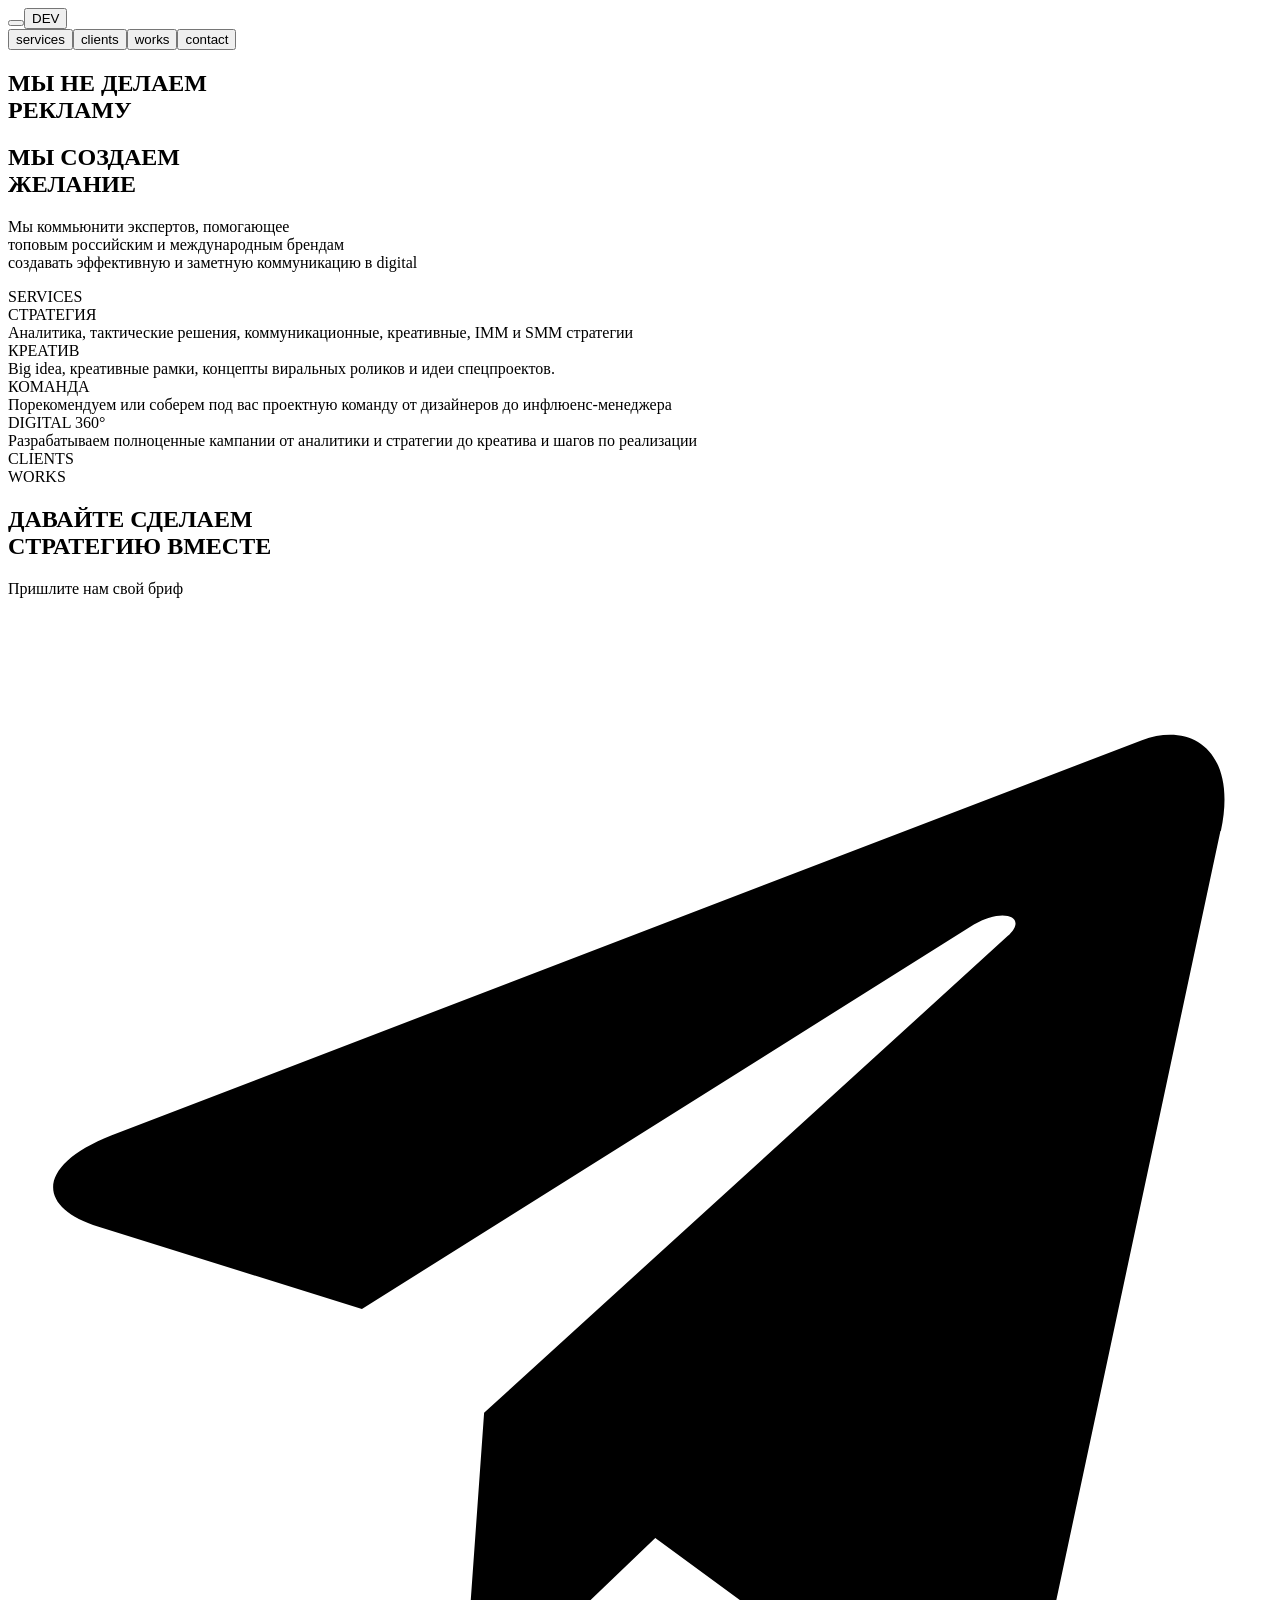
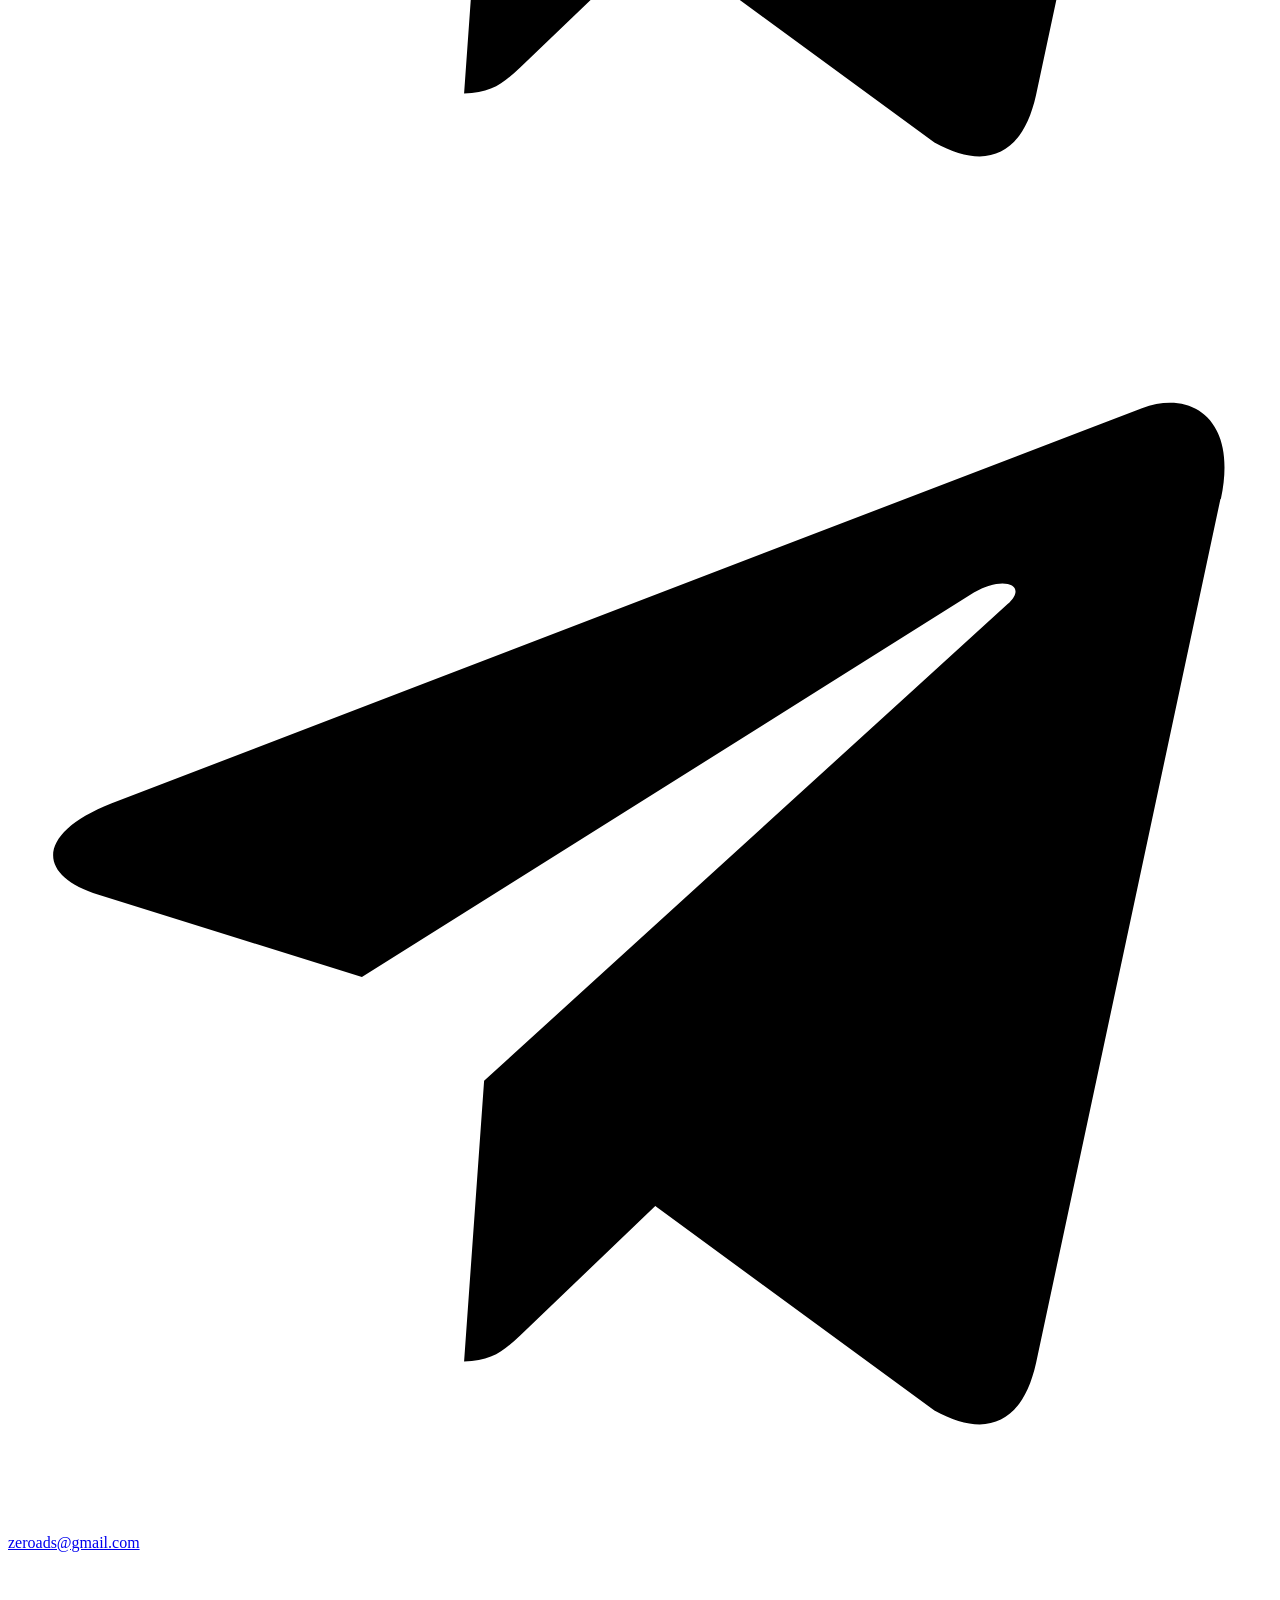
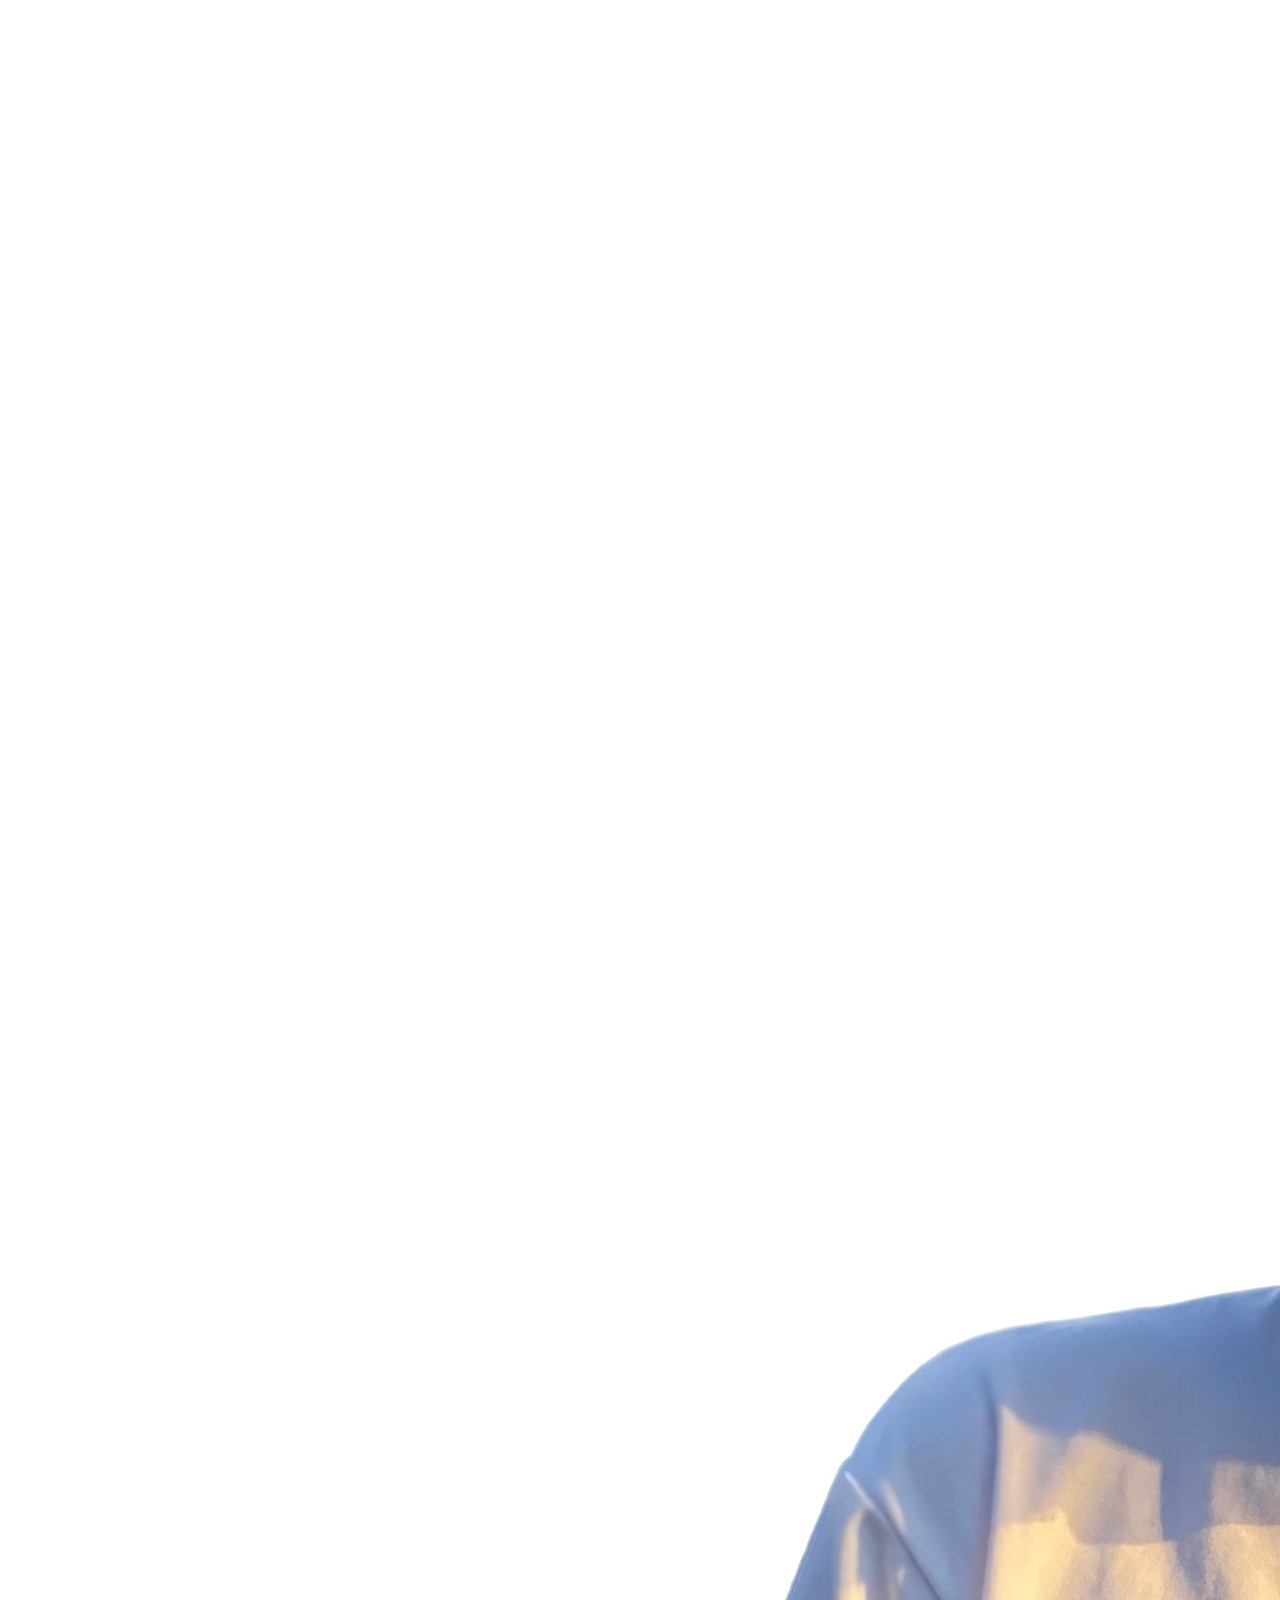
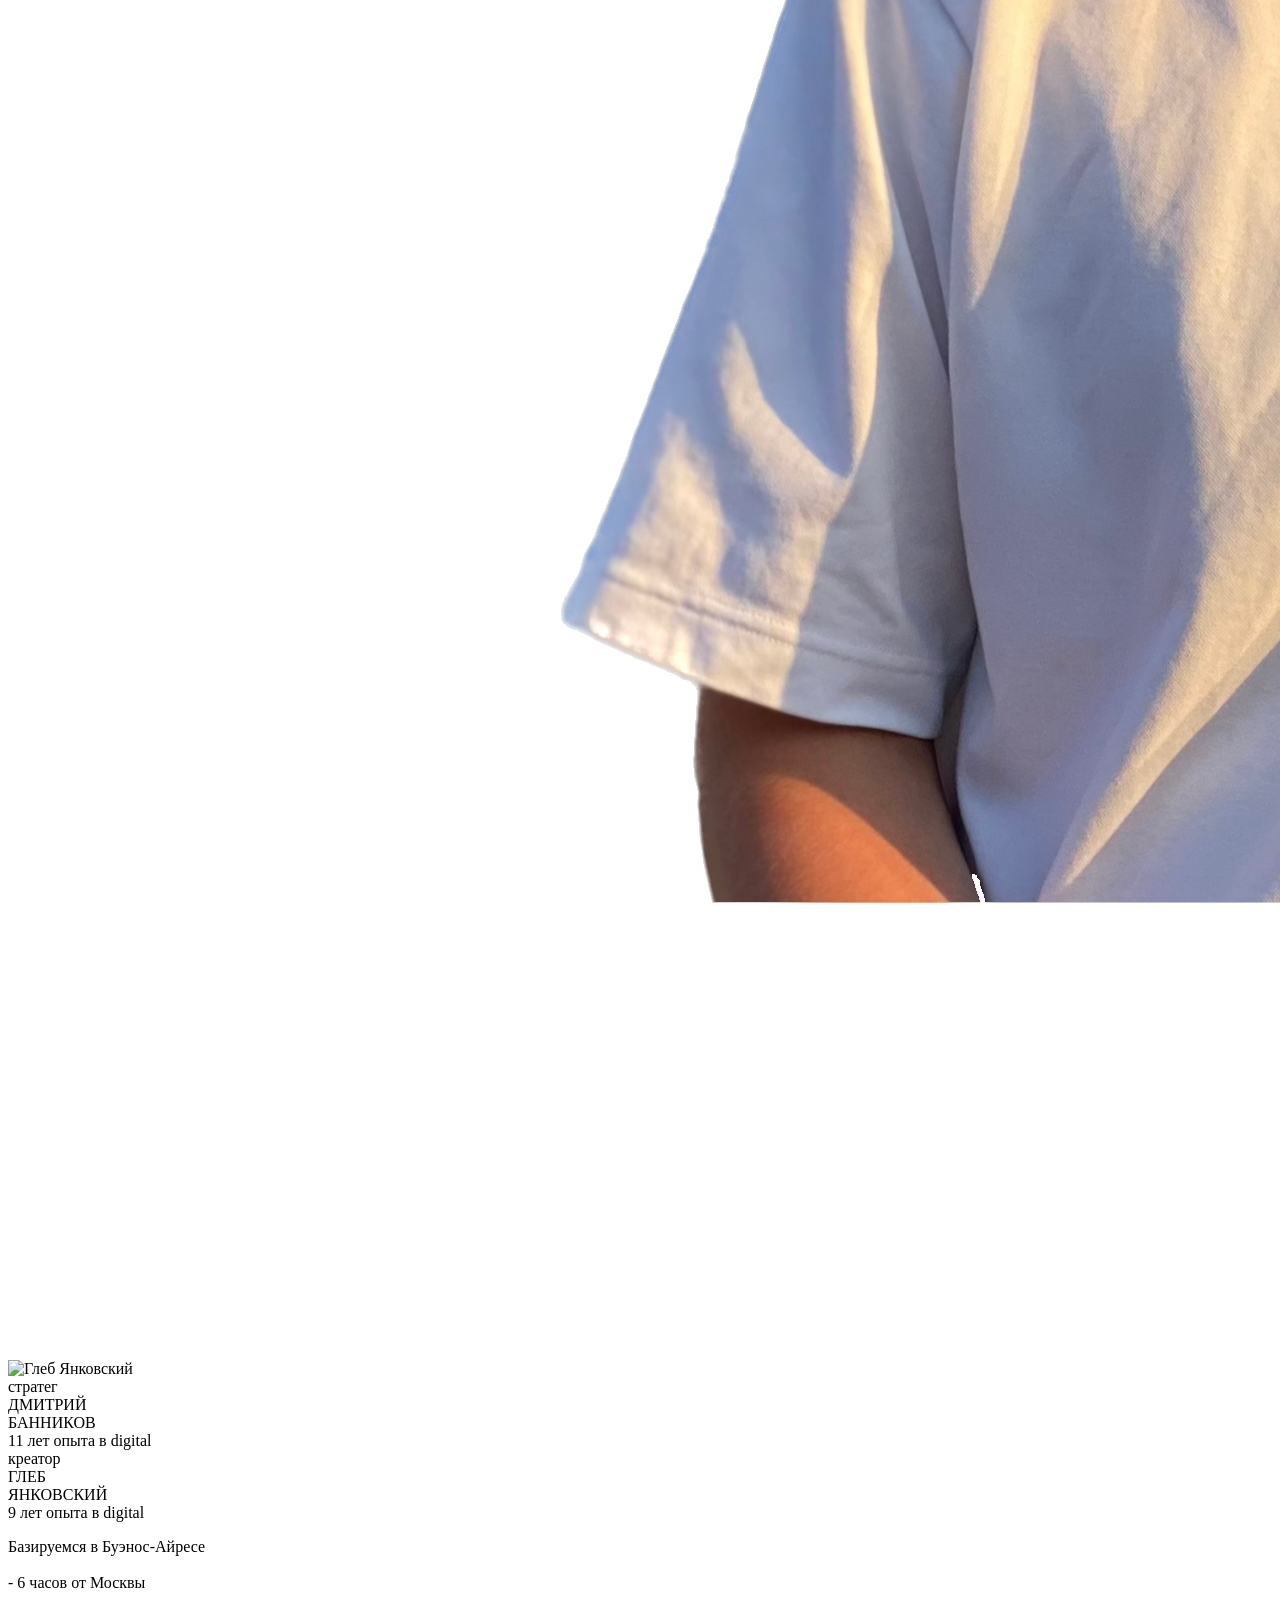
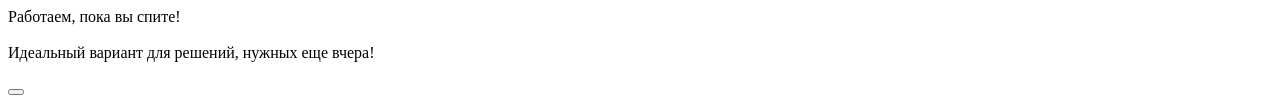
==== commit b445ce68: "Create index.html" ====
--- a/index.html
+++ b/index.html
@@ -1 +1 @@
-<!DOCTYPE html><html lang="ru"><head><meta charset="UTF-8"><meta name="viewport" content="width=device-width,initial-scale=1"><title>Студия — стратегия и креатив</title><link href="https://fonts.googleapis.com/css2?family=Inter:wght@300;400;500;600;700;800;900&display=swap&subset=cyrillic" rel="stylesheet"><style>*,:before,:after{box-sizing:border-box;margin:0;padding:0}:root{--bg:#1e1e1e;--text:#ff4da6;--line:rgba(255,77,166,.15);--glow:0 0 24px rgba(255,77,166,.25),0 0 60px rgba(255,77,166,.35);--g:20px;--fx:40px;--fb:28px;--nt:20px;--nh:44px;--ease:cubic-bezier(.22,1,.36,1);--ease-soft:cubic-bezier(.16,1,.3,1);--sec:transform .7s var(--ease);--tr-reveal:opacity .5s ease,transform .8s var(--ease-soft);--tr-fade:opacity .24s ease,visibility .24s ease;--font-ui:300 14px/1.2 Inter,sans-serif;--font-case-title:800 28px/1.1 Inter,sans-serif;--font-section:900 64px/1 Inter,sans-serif;--font-hero:900 72px/1 Inter,sans-serif;--font-eyebrow:300 10px/1.2 Inter,sans-serif;--font-title:800 24px/1.1 Inter,sans-serif;--font-body:300 16px/1.2 Inter,sans-serif;--font-body-small:300 13px/1.2 Inter,sans-serif;--space-eyebrow-title:10px;--space-title-body:20px;--space-case-title:14px;--space-stat:6px;--space-block:28px;--master-top:120px;--reveal-y:20px}html,body{height:100%;background:var(--bg);color:var(--text);font-family:Inter,sans-serif;letter-spacing:-.01em;overflow:hidden;position:relative}a,button{color:inherit}button{cursor:pointer;appearance:none;-webkit-appearance:none;background:none;border:0}button::-moz-focus-inner{border:0}a:focus-visible,button:focus-visible{outline:2px solid currentColor;outline-offset:4px}@keyframes mr{0%{transform:translate3d(var(--stack-offset,0),-50%,0);opacity:0}18%,100%{opacity:1}100%{transform:translate3d(0,-50%,0)}}#w{will-change:transform;transition:var(--sec)}.section{height:100vh;overflow:hidden;position:relative;border-bottom:1px solid var(--line)}.container{height:100%;padding:0 var(--fx);position:relative;z-index:3;max-width:1440px;margin:auto}.section-grid,nav,.menu__inner,.case-stage__frame,.master-grid,.dev-cols,.dev-rows,.hero-anchor,.hero-copy-slot,.hero-title-layer,.hero-title-stack,.hero-fly,.clients-grid,.case-stage__stats,.case-col{display:grid}.section-grid,nav,.menu__inner,.case-stage__frame,.master-grid,.dev-cols{grid-template-columns:repeat(12,minmax(0,1fr));column-gap:var(--g)}.case-stage__frame,.master-grid,.dev-rows{grid-template-rows:repeat(4,minmax(0,1fr));row-gap:var(--g)}.card,.case-stat,.contact-cta,.contact-cta__actions,.clients-grid>div,.contact-cta__btn,.nav-action,.case-stage__close,.team-photo-placeholder img,.cases-grid,.case-card .case-title,.case-stage__meta{display:flex}.card,.case-stat,.contact-cta,.cases-grid,.case-card .case-title,.case-stage__meta{flex-direction:column}.hero-anchor,.hero-copy-slot,.hero-title-layer,.hero-title-stack,.hero-fly{grid-template-columns:minmax(0,1fr);grid-template-rows:minmax(0,1fr);align-items:start;justify-items:start;width:100%;max-width:100%;margin:0;padding:0}.hero-title,.services-label,.contact-title,.card-title,.case-cat,.case-brand,.case-title,.case-col__title,.case-col__text,.case-stat__value,.case-stat__label,.hero-copy,.card-desc,.contact-cta__title,.contact-cta__email,.heading,.trim-inter,.case-card .case-title__line{display:block}.hero-title,.services-label,.contact-title,.card-title,.case-cat,.case-brand,.case-title,.case-col__title,.case-col__text,.case-stat__value,.case-stat__label{line-height:1;margin:0}.heading,.trim-inter{font-family:Inter,sans-serif}.heading{line-height:1}.trim-inter{line-height:inherit}.hero-title,.services-label,.contact-title,.case-card .case-title{text-wrap:balance}.hero-copy,.card-desc,.team-note,.case-col__text,.case-stat__label{text-wrap:pretty;-webkit-hyphens:auto;hyphens:auto}.hero-copy,.card-desc,.contact-cta__title,.contact-cta__email,.team-note,.case-col__text,.case-stat__label{font:var(--font-body);line-height:1.2;color:var(--text)}.case-cat,.team-member .case-cat,.case-stage__meta .case-cat,.case-col__title{font:var(--font-eyebrow);letter-spacing:.1em;text-transform:uppercase}.hero-anchor{grid-column:1/span 3;grid-row:2;place-self:start stretch;height:100%}.hero-copy-slot{grid-column:1/span 6;grid-row:3;place-self:start stretch;height:100%}.hero-title-layer,.hero-title-stack,.hero-fly{position:relative}.dev-cols,.dev-rows{position:absolute}.hero-title-layer,.hero-title-stack{pointer-events:none}.hero-title{position:absolute;top:0;left:0;width:max-content;translate:0;font:var(--font-hero);letter-spacing:-.03em;text-shadow:var(--glow);white-space:nowrap;text-align:left;will-change:transform,opacity;transition:opacity .42s,transform .7s var(--ease-soft)}.hero-title.off,.hero-title.hide{opacity:0;pointer-events:none}.hero-title.hide{visibility:hidden}.hero-inline-wrap{display:inline-flex;align-items:baseline;gap:.22em;white-space:nowrap}#h-loop{display:inline-block;letter-spacing:.03em;opacity:0;transition:opacity .28s}#h-loop.on{opacity:1}.hero-fly,.case-stage__body,.case-stage__stats{opacity:0;transform:translate3d(0,var(--reveal-y),0)}.hero-fly,.case-stage__stats{transition:var(--tr-reveal)}.hero-fly.on,.case-stage.open .case-stage__body,.case-stage.open .case-stage__stats{opacity:1;transform:none}.hero-copy{text-align:left;display:inline-block;width:max-content;max-width:none;white-space:nowrap;-webkit-hyphens:none;hyphens:none;text-wrap:auto}.services-grid,.case-stage__lead,.case-stage__body{display:contents}.services-label,.contact-title{font:var(--font-section);font-weight:800;letter-spacing:-.03em;text-transform:uppercase;color:var(--text)}.services-label{grid-row:2;align-self:start;justify-self:start}.contact-title{grid-row:2;margin-bottom:var(--space-block);text-shadow:var(--glow)}#contact-loop{display:inline-block;min-width:11ch;white-space:nowrap;vertical-align:top}.grid-anchor-start,.team-card--row-3,.team-member,.team-note,.case-stat,.contact-cta{align-self:start;justify-self:start}.grid-anchor-start,.services-label{grid-column:1/span 3}.td-1{transition-delay:.07s}.td-2{transition-delay:.14s}.td-3{transition-delay:.21s}.td-4{transition-delay:.05s}.td-5{transition-delay:.1s}.ui-hidden{opacity:0!important;pointer-events:none!important}.fu{opacity:0;transform:translate3d(0,var(--reveal-y),0);transition:var(--tr-reveal)}.fu.on{opacity:1;transform:none}nav,.menu{position:fixed;top:var(--nt);left:50%;transform:translateX(-50%);width:min(calc(100% - 2*var(--fx)),calc(1440px - 2*var(--fx)));transition:var(--tr-fade)}nav{z-index:100;align-items:center;pointer-events:none}nav>*{pointer-events:auto}.nav-action{grid-column:10/span 3;justify-self:end;align-items:center;justify-content:flex-end;min-width:0;height:var(--nh);text-align:right;font:var(--font-ui);white-space:nowrap}.nav-action.is-icon{width:20px;justify-content:center}.nav-action svg{width:20px;height:20px;stroke:currentColor;stroke-width:2;fill:none;display:block}#dev-toggle{position:fixed;right:var(--fx);bottom:var(--fb);z-index:120;font:var(--font-ui)}.menu{height:var(--nh);z-index:95;pointer-events:none}body.nav-hidden .menu{opacity:0;visibility:hidden;pointer-events:none}.menu__inner{position:relative;height:100%;width:100%;pointer-events:none;overflow:hidden}.menu__mask{position:absolute;top:50%;height:calc(var(--nh) + 8px);transform:translateY(-50%);background:var(--bg);pointer-events:none;opacity:0;z-index:4;transition:opacity .18s}.menu.is-animating .menu__mask{opacity:1}.menu__item{position:absolute;top:50%;transform:translate3d(0,-50%,0);opacity:0;will-change:transform,opacity;pointer-events:auto;text-transform:uppercase;text-decoration:none;transition:opacity .2s;z-index:1;font:var(--font-ui);font-weight:300;white-space:nowrap}.menu__item:first-child{z-index:5}.menu__item:hover,.nav-action:hover,.contact-cta__email:hover,.contact-cta__btn:hover{opacity:.7}.menu.is-idle .menu__item{opacity:1}.menu.is-animating .menu__item{animation:mr var(--menu-total,900ms) var(--ease-soft) both;animation-delay:var(--menu-delay,0ms)}.dev-frame{display:none;position:absolute;inset:var(--master-top) var(--fx) var(--fb);pointer-events:none;z-index:8}.dev-cols,.dev-rows{inset:0}.dev-cols>div,.dev-rows>div{position:relative}.dev-cols>div{border-inline:1px solid rgba(255,255,255,.34);background:rgba(255,255,255,.04)}.dev-rows>div{border-block:1px solid rgba(255,255,255,.34);background:rgba(255,255,255,.03)}.dev-cols>div:before,.dev-rows>div:before{position:absolute;left:6px;top:6px;font:10px/1 Inter,sans-serif;color:rgba(255,255,255,.82)}.dev-cols>div:before{content:attr(data-i)}.dev-rows>div:before{content:attr(data-r)}.dev-on .dev-frame{display:block}.case-stage .dev-frame{inset:0;z-index:5}.hero-grid,.contact-grid{height:100%}.master-grid{align-content:stretch;padding-top:var(--master-top);padding-bottom:var(--fb)}.case-stage__frame{grid-auto-rows:minmax(min-content,max-content);align-items:start;align-content:start;position:absolute;top:var(--master-top);bottom:var(--fb);left:50%;transform:translateX(-50%);width:min(calc(100% - 2*var(--fx)),calc(1440px - 2*var(--fx)));overflow-y:auto;overflow-x:hidden;padding-inline:0}.card{gap:0}.card-title{font:var(--font-title);font-weight:800;color:var(--text)}.service-card .card-title,.team-member .card-title{margin-bottom:var(--space-title-body)}.service-card .card-title{white-space:nowrap}.service-card--left{grid-column:7/span 3}.service-card--right{grid-column:10/span 3}.service-card--row-2,.team-card--row-2{grid-row:2;align-self:stretch;justify-self:stretch;min-height:0}.service-card--row-3,.team-card--row-3{grid-row:3;min-height:0}.team-card--row-2{grid-column:auto}.team-photo-placeholder{display:block;position:relative;height:100%;width:auto;max-width:100%;aspect-ratio:1/1;overflow:hidden;border:0;border-radius:50%;background:transparent}.team-photo-placeholder img{width:100%;height:100%;object-fit:cover;object-position:var(--img-pos,center center);filter:grayscale(100%) contrast(1.05);transform:translateY(var(--img-shift,0)) scale(var(--img-scale,1));transform-origin:center}.team-member,.team-note{justify-self:stretch}.team-note{display:block;max-width:none;margin:0}.team-member .case-cat,.case-stage__meta .case-cat{margin-bottom:var(--space-eyebrow-title)}.clients-grid{grid-column:7/span 6;grid-row:2/span 2;grid-template-columns:repeat(6,1fr);grid-template-rows:repeat(4,minmax(0,1fr));gap:var(--g)}.clients-grid>div{grid-column:span 2;grid-row:span 1;border:1px solid var(--line);background:rgba(255,77,166,.06);align-items:center;justify-content:center}.cases-grid{grid-column:7/span 6;grid-row:2/span 3;align-items:flex-start;align-self:start;justify-self:start;width:100%;gap:var(--g)}.case-card{display:block;align-self:flex-start;width:max-content;max-width:100%;border:0;background:transparent;box-sizing:border-box;transition:opacity .28s,filter .28s;cursor:pointer}.cases-grid.case-focus-active .case-card{opacity:0;pointer-events:none}.cases-grid.case-focus-active .case-card.is-active{opacity:1;pointer-events:auto;z-index:4}.cases-grid:not(.case-focus-active):hover .case-card{opacity:.28}.cases-grid:not(.case-focus-active) .case-card:hover{opacity:1!important}.case-title{text-transform:uppercase}.case-card .case-title{justify-content:flex-start;width:max-content;max-width:28ch;margin-left:-1px;font:var(--font-title);font-weight:300;letter-spacing:-.02em;white-space:normal;word-break:normal;overflow-wrap:normal;hyphens:none}.contact-grid{align-content:stretch;align-items:start}.contact-cta{grid-column:1/span 4;grid-row:4;align-items:flex-start;gap:16px}.contact-cta__actions{align-items:center;gap:12px}.contact-cta__btn{width:52px;height:52px;border:1px solid var(--line);border-radius:50%;align-items:center;justify-content:center;background:rgba(255,77,166,.06);transition:opacity .2s,transform .2s}.contact-cta__btn:hover{transform:translateY(-1px)}.contact-cta__btn svg{width:22px;height:22px;fill:currentColor;display:block}.contact-cta__email{text-decoration:none}.contact-photo--left,.contact-photo--right{grid-row:2;align-self:stretch;justify-self:start;overflow:hidden}.contact-member--left,.contact-member--right{grid-row:3;align-self:start;justify-self:stretch}.contact-note--left,.contact-note--right{grid-row:4}.contact-photo--left,.contact-member--left,.contact-note--left{grid-column:7/span 3}.contact-photo--left{grid-column:7/span 2}.contact-photo--right,.contact-member--right,.contact-note--right{grid-column:10/span 3}.contact-photo--right{grid-column:10/span 2}.case-stage{position:fixed;inset:0;z-index:230;opacity:0;pointer-events:none;transition:opacity .42s}.case-stage.open~#w,.case-stage.open~nav,.case-stage.open~.menu{opacity:0;pointer-events:none}.case-stage.open{opacity:1;pointer-events:auto}.case-stage__blur{position:absolute;inset:0;background:rgba(30,30,30,.92);backdrop-filter:blur(10px)}.case-stage__close{grid-column:12/span 1;grid-row:1;justify-self:end;align-self:start;position:sticky;top:0;z-index:7;width:32px;height:32px;align-items:center;justify-content:center;opacity:.8}.case-stage__close:before,.case-stage__close:after{content:"";position:absolute;width:18px;height:1.5px;background:currentColor;border-radius:999px}.case-stage__close:before{transform:rotate(45deg)}.case-stage__close:after{transform:rotate(-45deg)}.case-stage__close:hover{opacity:1}.case-stage__meta{grid-column:1/span 6;grid-row:1;justify-self:stretch;align-items:flex-start;max-width:100%}.case-stage__meta .case-brand{font:var(--font-body);font-weight:300;margin-bottom:var(--space-case-title)}.case-stage__meta .case-title{font:var(--font-case-title);font-weight:800;line-height:1.1;max-width:100%;overflow:visible}.case-col{grid-template-columns:minmax(0,1fr);grid-column:var(--gc);grid-row:var(--gr);row-gap:var(--space-title-body);align-items:start;align-content:start;align-self:start;justify-self:start;min-width:0;width:100%;text-align:left}.case-col__segment+.case-col__segment{margin-top:var(--space-title-body)}.case-col__title{line-height:1.2;margin-bottom:calc(var(--g)/2);color:var(--text)}.case-col__text{font:var(--font-body-small);min-width:0;max-width:100%;overflow-wrap:break-word;word-break:normal;color:var(--text)}.case-stage__stats{grid-column:1/span 6;grid-row:4;align-items:start;justify-items:start;grid-template-columns:repeat(6,minmax(0,1fr));column-gap:var(--g);transition-delay:.32s}.case-stat:nth-child(1){grid-column:1}.case-stat:nth-child(2){grid-column:2}.case-stat:nth-child(3){grid-column:4}.case-stat:nth-child(4){grid-column:5}.case-stat{gap:var(--space-stat);align-items:flex-start;width:100%;min-width:0;text-align:left}.case-stat__value,.case-stat__label{padding:0;text-align:left;color:var(--text)}.case-stat__value{font:var(--font-case-title);width:100%;min-width:0;white-space:nowrap;word-break:keep-all;box-sizing:border-box}.case-stat__label{font:var(--font-body-small);text-transform:none}.case-stage.no-stats .case-stage__stats{display:none}@supports (text-box-trim:trim-start){.heading,.trim-inter{text-box-trim:trim-start;text-box-edge:cap alphabetic}}@media (prefers-reduced-motion:reduce){*,:before,:after{animation:none!important;transition:none!important;scroll-behavior:auto!important}#w,.fu,.hero-title,.case-stage,.case-stage__body,.case-stage__stats{transition:none!important;transform:none!important}}</style></head><body><nav aria-label="Навигация"><button class="nav-action is-icon" id="btn-cases" type="button" aria-label="Далее"></button><button id="dev-toggle" type="button" aria-pressed="false" aria-label="DEV-сетка">DEV</button></nav><div class="menu" id="menu-overlay" aria-label="Разделы"><div class="menu__inner"><button class="menu__item" data-target="s1" type="button">services</button><button class="menu__item" data-target="s1-2" type="button">clients</button><button class="menu__item" data-target="s2" type="button">works</button><button class="menu__item" data-target="s3" type="button">contact</button><div class="menu__mask" aria-hidden="true"></div></div></div><div id="w"><section class="section" id="s0"><div class="container master-grid hero-grid"><div class="hero-anchor grid-anchor-start"><div class="hero-title-layer"><div class="hero-title-stack"><h1 class="hero-title heading" id="h-a">МЫ НЕ ДЕЛАЕМ<br>РЕКЛАМУ</h1><h1 class="hero-title heading hide" id="h-b">МЫ СОЗДАЕМ<br><span class="hero-inline-wrap">ЖЕЛАНИЕ <span id="h-loop"></span></span></h1></div></div></div><div class="hero-copy-slot grid-anchor-start"><div class="hero-fly" data-fly><p class="hero-copy trim-inter">Мы коммьюнити экспертов, помогающее<br>топовым российским и&nbsp;международным брендам<br>создавать эффективную и&nbsp;заметную коммуникацию в&nbsp;digital</p></div></div></div></section><section class="section" id="s1"><div class="container master-grid"><div class="services-grid section-grid"><div class="services-label heading grid-anchor-start fu">SERVICES</div><div class="card service-card service-card--left service-card--row-2 fu"><div class="card-title heading">СТРАТЕГИЯ</div><div class="card-desc trim-inter">Аналитика, тактические решения, коммуникационные, креативные, IMM&nbsp;и&nbsp;SMM стратегии</div></div><div class="card service-card service-card--right service-card--row-2 fu td-1"><div class="card-title heading">КРЕАТИВ</div><div class="card-desc trim-inter">Big idea, креативные рамки, концепты виральных роликов и&nbsp;идеи спецпроектов.</div></div><div class="card service-card service-card--left service-card--row-3 fu td-2"><div class="card-title heading">КОМАНДА</div><div class="card-desc trim-inter">Порекомендуем или соберем под вас проектную команду от&nbsp;дизайнеров до&nbsp;инфлюенс-менеджера</div></div><div class="card service-card service-card--right service-card--row-3 fu td-3"><div class="card-title heading">DIGITAL 360°</div><div class="card-desc trim-inter">Разрабатываем полноценные кампании от&nbsp;аналитики и&nbsp;стратегии до&nbsp;креатива и&nbsp;шагов по&nbsp;реализации</div></div></div></div></section><section class="section" id="s1-2"><div class="container master-grid"><div class="services-grid section-grid"><div class="services-label heading grid-anchor-start fu">CLIENTS</div><div class="clients-grid fu"><div></div><div></div><div></div><div></div><div></div><div></div><div></div><div></div><div></div><div></div><div></div><div></div></div></div></div></section><section class="section" id="s2"><div class="container master-grid"><div class="services-grid section-grid"><div class="services-label heading grid-anchor-start fu">WORKS</div></div><div class="cases-grid" id="cases-grid"></div></div></section><section class="section" id="s3" data-nav-icon="back"><div class="container master-grid contact-grid"><h1 class="contact-title heading grid-anchor-start fu">ДАВАЙТЕ СДЕЛАЕМ<br><span id="contact-loop">СТРАТЕГИЮ</span> ВМЕСТЕ</h1><div class="contact-cta fu td-4"><div class="contact-cta__title trim-inter">Пришлите нам свой бриф</div><div class="contact-cta__actions"><a href="https://t.me/raketa3000" target="_blank" rel="noopener noreferrer" class="contact-cta__btn" aria-label="Telegram Глеб"><svg viewBox="0 0 24 24" aria-hidden="true"><path d="M9.04 15.47 8.66 20.8c.54 0 .78-.23 1.07-.5l2.56-2.45 5.3 3.88c.98.54 1.67.26 1.93-.9l3.5-16.4.01-.01c.32-1.5-.54-2.08-1.5-1.72L1.97 10.2c-1.45.57-1.43 1.38-.25 1.74l5 1.56L18.34 6.2c.55-.33 1.05-.15.64.22"></path></svg></a><a href="https://t.me/overall_0k" target="_blank" rel="noopener noreferrer" class="contact-cta__btn" aria-label="Telegram Дмитрий"><svg viewBox="0 0 24 24" aria-hidden="true"><path d="M9.04 15.47 8.66 20.8c.54 0 .78-.23 1.07-.5l2.56-2.45 5.3 3.88c.98.54 1.67.26 1.93-.9l3.5-16.4.01-.01c.32-1.5-.54-2.08-1.5-1.72L1.97 10.2c-1.45.57-1.43 1.38-.25 1.74l5 1.56L18.34 6.2c.55-.33 1.05-.15.64.22"></path></svg></a></div><a href="mailto:zeroads@gmail.com" class="contact-cta__email trim-inter">zeroads@gmail.com</a></div><div class="card service-card team-card--row-2 contact-photo--left fu"><div class="team-photo-placeholder"><img src="./content/profile1.jpg?v=20260406-2" alt="Дмитрий Банников" loading="lazy" decoding="async" style="--img-pos:center 20%;--img-scale:1.32;--img-shift:8%"></div></div><div class="card service-card team-card--row-2 contact-photo--right fu td-1"><div class="team-photo-placeholder"><img src="./content/profile2.jpg?v=1" alt="Глеб Янковский" loading="lazy" decoding="async"></div></div><div class="card service-card team-member contact-member--left fu td-2"><div class="case-cat trim-inter">стратег</div><div class="card-title heading">ДМИТРИЙ<br>БАННИКОВ</div><div class="card-desc trim-inter">11&nbsp;лет опыта в&nbsp;digital</div></div><div class="card service-card team-member contact-member--right fu td-3"><div class="case-cat trim-inter">креатор</div><div class="card-title heading">ГЛЕБ<br>ЯНКОВСКИЙ</div><div class="card-desc trim-inter">9&nbsp;лет опыта в&nbsp;digital</div></div><p class="team-note trim-inter contact-note--left fu td-4">Базируемся в&nbsp;Буэнос-Айресе<br><br>- 6&nbsp;часов от&nbsp;Москвы</p><p class="team-note trim-inter contact-note--right fu td-5">Работаем, пока вы&nbsp;спите!<br><br>Идеальный вариант для решений, нужных еще вчера!</p></div></section></div><div class="case-stage" id="case-stage" aria-hidden="true" role="dialog" aria-modal="true" aria-labelledby="cs-title"><div class="case-stage__blur"></div><div class="case-stage__frame"><button class="case-stage__close" id="case-stage-close" type="button" aria-label="Закрыть кейс"></button><div class="case-stage__lead"><div class="case-stage__meta"><div class="case-cat" id="cs-cat"></div><div class="case-brand" id="cs-brand"></div><div class="case-title heading" id="cs-title"></div></div></div><div class="case-stage__body" id="case-stage-body"></div><div class="case-stage__stats" id="case-stage-stats"></div></div></div><script>(function(){addEventListener('DOMContentLoaded',function(){var $=function(s,r){return(r||document).querySelector(s)},$$=function(s,r){return[...((r||document).querySelectorAll(s))]},E={body:document.body,root:document.documentElement,w:$('#w'),secs:$$('.section'),nav:$('nav'),menu:$('#menu-overlay'),menuIn:$('.menu__inner'),menuItems:$$('.menu__item'),menuMask:$('.menu__mask'),btn:$('#btn-cases'),dev:$('#dev-toggle'),heroA:$('#h-a'),heroB:$('#h-b'),heroLoop:$('#h-loop'),heroFly:$$('[data-fly]'),contactLoop:$('#contact-loop'),grid:$('#cases-grid'),stage:$('#case-stage'),close:$('#case-stage-close'),bodyPane:$('#case-stage-body'),stats:$('#case-stage-stats'),cat:$('#cs-cat'),brand:$('#cs-brand'),title:$('#cs-title'),cards:[]};if(!E.w||!E.secs.length)return;var SITE_DATA={previews:[{title:['Это вышка']},{title:['Кибербитва с мошенниками']},{title:['Как не уработаться в декабре','с Прохором Шаляпиным?']},{title:['Атака титанов']},{title:['Презервативы']}],screens:{s0:{reveal:100,nav:'hero-only'},s1:{reveal:80},'s1-2':{reveal:80},s2:{reveal:80},s3:{reveal:110,navIcon:'back'}},layout:{flowOrder:['context','task','insight','strategy','strategic_solution','solution','result'],zones:[{startRow:2,endRow:4,half:['1/span 3','4/span 3'],wide:'1/span 6'},{startRow:4,endRow:Infinity,half:['7/span 3','10/span 3'],wide:'7/span 6'}],wideHeightThreshold:210,fallbackWideChars:300},fieldTitles:{context:'Контекст',task:'Задача',insight:'Инсайт',strategy:'Стратегия',solution:'Решение',strategic_solution:'Стратегическое решение',result:'Результат'}},D={cases:[],casesPromise:null,heroWords:['ПРОБОВАТЬ','СМОТРЕТЬ','ИСКАТЬ','ПОКУПАТЬ'],contactWords:['СТРАТЕГИЮ','КРЕАТИВ','ПРОЕКТ','КАМПАНИЮ'],glyphs:'АБВГДЕЖЗИЙКЛМНОПРСТУФХЦЧШЩЪЫЬЭЮЯABCDEFGHIJKLMNOPQRSTUVWXYZ',heroIntroDelayMs:1600,heroLoopStartDelayMs:2000,scrambleMs:1100,loopMs:1750,transitionMs:750,menuAnimationMs:900,sectionLock:650,backIcon:'<svg viewBox="0 0 24 24" aria-hidden="true"><path d="M3 12a9 9 0 1 0 3-6.7"></path><path d="M3 3v6h6"></path></svg>',caseFiles:['beeline-eto-vyshka','beeline-kiberbitva-s-moshennikami','letual-prohor-shalyapin','burger-king','condoms']},T={},S={section:'s0',busy:false,wheel:0,contactWord:0,revealed:{},heroMenuPlayed:false,overlay:{open:false,caseIndex:null},ui:{dev:false}},measureCache={};var ids=E.secs.map(function(s){return s.id}),curr=function(){return S.section},txt=function(el,v){if(el)el.textContent=v},html=function(el,v){if(el)el.innerHTML=v},cls=function(el,c,on){if(el)el.classList.toggle(c,!!on)},clear=function(k,interval){if(!T[k])return;(interval?clearInterval:clearTimeout)(T[k]);T[k]=null},escapeHtml=function(s){return String(s).replace(/&/g,'&amp;').replace(/</g,'&lt;').replace(/>/g,'&gt;').replace(/"/g,'&quot;')},screenCfg=function(id){return SITE_DATA.screens[id]||{}},toRawUrl=function(v){return './cases/'+v+'.json?v=1'};function nbsp(s){var a=s.split(' '),o=[],i=0,w,n,t=',а,и,к,с,у,о,в,я,ты,мы,вы,он,но,не,ни,на,по,из,от,до,во,со,ко,за,под,над,об,без,для,при,про,или,как,так,это,эта,этот,эти,того,чем,тем,что,чтоб,чтобы,'.toLowerCase();for(;i<a.length;i++){w=a[i];n=a[i+1];if(!w)continue;if(i<a.length-1&&((t.indexOf(','+w.toLowerCase()+',')>-1)||(/^[0-9]+$/.test(w)&&/^(?:[%A-Za-zА-Яа-яЁё₽€$]|№)/.test(n))))o.push(w+String.fromCharCode(160)+a[++i]);else o.push(w)}return o.join(' ')}function walk(n){for(var i=0,c;i<n.childNodes.length;i++)if((c=n.childNodes[i]).nodeType===3)c.nodeValue=nbsp(c.nodeValue);else if(c.nodeType===1&&c.tagName!=='SCRIPT'&&c.tagName!=='STYLE')walk(c)}function fmt(s){return escapeHtml(nbsp(String(s))).replace(/ /g,'&nbsp;')}function syncUiState(){var open=S.overlay.open,section=curr();E.body.classList.toggle('nav-hidden',screenCfg(section).nav!=='hero-only'||open);E.body.classList.toggle('dev-on',!!S.ui.dev);E.body.setAttribute('data-section',section);E.body.setAttribute('data-overlay',open?'open':'closed');E.body.setAttribute('data-dev',S.ui.dev?'on':'off');if(E.stage){E.stage.setAttribute('data-overlay',open?'open':'closed');E.stage.setAttribute('data-stats',E.stage.classList.contains('no-stats')?'off':'on')}}function renderCaseCards(){if(!E.grid)return;E.grid.innerHTML=SITE_DATA.previews.map(function(x,i){var title=x.title.map(function(line){return '<span class="case-title__line">'+escapeHtml(line)+'</span>'}).join('');return '<article class="case-card fu'+(i?' td-'+i:'')+'" data-case-index="'+i+'"><div class="case-title heading">'+title+'</div></article>'}).join('');E.cards=$$('.case-card')}function normalizeCase(item){if(!item||typeof item!=='object')return null;var detail=item.detail||{},normalizedDetail={context:detail.context||'',task:detail.task||'',insight:detail.insight||'',strategy:detail.strategy||'',strategic_solution:detail.strategic_solution||'',solution:detail.solution||'',result:detail.result||''};if(Array.isArray(detail.blocks))normalizedDetail.blocks=detail.blocks;return{cat:item.cat||'',brand:item.brand||'',title:item.title||'',detail:normalizedDetail,stats:Array.isArray(item.stats)?item.stats:[]}}function fetchCases(){if(D.cases.length)return Promise.resolve(D.cases);if(D.casesPromise)return D.casesPromise;D.casesPromise=Promise.all(D.caseFiles.map(function(v){return fetch(toRawUrl(v)).then(function(r){if(!r.ok)throw new Error(v);return r.json()}).then(normalizeCase).catch(function(){return null})})).then(function(loaded){D.cases=loaded;D.casesPromise=null;return loaded},function(e){D.casesPromise=null;throw e});return D.casesPromise}function animateScramble(el,target,key){if(!el)return;clear(key);var chars=String(target).split(''),pool=[],shown={},start=performance.now();chars.forEach(function(ch,i){if(ch!==' ')pool.push(i)});for(var i=pool.length-1;i>0;i--){var j=Math.floor(Math.random()*(i+1)),tmp=pool[i];pool[i]=pool[j];pool[j]=tmp}function frame(now){var p=Math.min(1,(now-start)/D.scrambleMs),revealCount=Math.floor(p*pool.length);for(var k=0;k<revealCount;k++)shown[pool[k]]=1;txt(el,chars.map(function(ch,idx){return ch===' '?' ':shown[idx]?target[idx]:D.glyphs[Math.floor(Math.random()*D.glyphs.length)]}).join(''));if(p<1){T[key]=requestAnimationFrame(frame)}else{T[key]=null;txt(el,target)}}T[key]=requestAnimationFrame(frame)}function resetHero(){['heroScramble','contactScramble'].forEach(function(k){if(T[k]){cancelAnimationFrame(T[k]);T[k]=null}});clear('heroIntro');clear('heroSecondLine');clear('heroLoopTicker',true);clear('contactLoopTicker',true);E.heroA&&E.heroA.classList.remove('off','hide');if(E.heroB){E.heroB.classList.remove('off','hide');E.heroB.classList.add('hide')}if(E.heroLoop){E.heroLoop.classList.remove('on');txt(E.heroLoop,'')}E.heroFly.forEach(function(el){el.classList.remove('on')})}function startHeroLoop(){if(!E.heroLoop||T.heroLoopTicker)return;cls(E.heroLoop,'on',true);var i=0;animateScramble(E.heroLoop,D.heroWords[i],'heroScramble');T.heroLoopTicker=setInterval(function(){i=(i+1)%D.heroWords.length;animateScramble(E.heroLoop,D.heroWords[i],'heroScramble')},D.loopMs)}function scheduleHero(){clear('heroIntro');clear('heroSecondLine');if(curr()!=='s0')return;T.heroIntro=setTimeout(function(){if(curr()==='s0'){cls(E.heroA,'off',true);cls(E.heroB,'hide',false)}},D.heroIntroDelayMs);T.heroSecondLine=setTimeout(function(){if(curr()!=='s0')return;startHeroLoop();E.heroFly.forEach(function(el){el.classList.add('on')})},D.heroLoopStartDelayMs)}function setMenu(stacked){if(!E.menu||!E.menuIn||E.menuItems.length!==4)return;var width=E.menuIn.getBoundingClientRect().width,gap=parseFloat(getComputedStyle(E.root).getPropertyValue('--g'))||20,col=(width-11*gap)/12,lefts=[0,3,6,9].map(function(i){return i*(col+gap)}),clamp=function(x,w){return Math.max(0,Math.min(x,width-w))},firstWidth=E.menuItems[0].offsetWidth,anchor=clamp(lefts[0],firstWidth),offsets=[0].concat(lefts.slice(1).map(function(v){return anchor-v}));E.menuItems.forEach(function(item,i){var w=item.offsetWidth;item.style.left=clamp(lefts[i],w)+'px';item.style.setProperty('--stack-offset',(stacked?offsets[i]:0)+'px');item.style.setProperty('--menu-delay','0ms');item.style.setProperty('--menu-total',D.menuAnimationMs+'ms')});if(E.menuMask){E.menuMask.style.left=anchor+'px';E.menuMask.style.width=firstWidth+'px'}}function updateMaster(){var hero=$('#s0'),btn=$('.menu__item[data-target="s1"]');if(hero&&btn)E.root.style.setProperty('--master-top',Math.max(0,btn.getBoundingClientRect().top-hero.getBoundingClientRect().top)+'px')}function animateMenu(){if(!E.menu)return;clear('menuReset');setMenu(true);updateMaster();E.menu.classList.remove('is-idle','is-animating');void E.menu.offsetWidth;E.menu.classList.add('is-animating');T.menuReset=setTimeout(function(){setMenu(false);updateMaster();E.menu.classList.remove('is-animating');E.menu.classList.add('is-idle')},D.menuAnimationMs+60)}function reveal(id){if(S.revealed[id])return;S.revealed[id]=1;var delay=screenCfg(id).reveal;if(delay!=null)$$('#'+id+' .fu').forEach(function(el,i){setTimeout(function(){el.classList.add('on')},i*delay)});if(id==='s3'&&!T.contactLoopTicker){animateScramble(E.contactLoop,D.contactWords[0],'contactScramble');T.contactLoopTicker=setInterval(function(){S.contactWord=(S.contactWord+1)%D.contactWords.length;animateScramble(E.contactLoop,D.contactWords[S.contactWord],'contactScramble')},D.loopMs)}}function updateNav(){var hero=curr()==='s0';syncUiState();clear('menuReset');if(E.menu){E.menu.classList.remove('is-animating');E.menu.classList.add('is-idle')}hero?(S.heroMenuPlayed?setMenu(false):(animateMenu(),S.heroMenuPlayed=true)):setMenu(false);if(!E.btn)return;E.btn.classList.add('is-icon');if(hero){E.btn.style.visibility='hidden';E.btn.style.pointerEvents='none';E.btn.innerHTML='';return}E.btn.style.visibility='visible';E.btn.style.pointerEvents='auto';E.btn.innerHTML=screenCfg(curr()).navIcon==='back'?D.backIcon:''}function go(target,anim){var next=typeof target==='number'?ids[target]:target;if(anim===undefined)anim=true;if(ids.indexOf(next)<0)return;S.section=next;E.w.style.transition=anim?'var(--sec)':'none';E.w.style.transform='translateY(-'+(ids.indexOf(next)*100)+'vh)';updateNav();reveal(curr());if(next!=='s0'){clear('heroIntro');clear('heroSecondLine')}else if(!S.heroMenuPlayed)scheduleHero()}function step(dir){var next=ids.indexOf(S.section)+dir;if(S.busy||S.overlay.open||next<0||next>=ids.length)return;S.busy=true;go(ids[next]);setTimeout(function(){S.busy=false},D.transitionMs)}function buildCaseFlow(item){var blocks=Array.isArray(item.detail&&item.detail.blocks)?item.detail.blocks:null;if(blocks&&blocks.length)return blocks.map(function(block){var blockId=block.id||block.type||'custom';return{text:block.text||'',id:blockId,title:block.title||SITE_DATA.fieldTitles[blockId]||blockId,wide:block.wide===true}}).filter(function(block){return block.text});return SITE_DATA.layout.flowOrder.map(function(id){var text=item.detail&&item.detail[id];return text?{id:id,title:SITE_DATA.fieldTitles[id]||id,text:text,wide:id==='solution'&&(item.title==='Это вышка'||item.title==='Кибербитва с мошенниками')}:null}).filter(Boolean)}function renderSegments(segments){return segments.map(function(seg){return '<div class="case-col__segment"><div class="case-col__title trim-inter">'+fmt(seg.title)+'</div><div class="case-col__text trim-inter">'+fmt(seg.text)+'</div></div>'}).join('')}function measureCaseBlockWide(seg){if(seg.wide===true)return true;if(seg.wide===false)return false;var frame=E.stage&&E.stage.querySelector('.case-stage__frame');if(!frame)return(seg.text||'').length>SITE_DATA.layout.fallbackWideChars;var frameWidth=Math.round(frame.getBoundingClientRect().width||0),cacheKey=[S.overlay.caseIndex,frameWidth,seg.id].join('|');if(measureCache[cacheKey]!=null)return measureCache[cacheKey];var probe=document.createElement('div'),gap=parseFloat(getComputedStyle(E.root).getPropertyValue('--g'))||20,colWidth=(frameWidth-11*gap)/12,halfWidth=3*colWidth+2*gap;probe.className='case-col';probe.style.cssText='position:absolute;visibility:hidden;pointer-events:none;left:-9999px;top:0;width:'+halfWidth+'px;min-width:0;max-width:none';probe.innerHTML=renderSegments([seg]);frame.appendChild(probe);measureCache[cacheKey]=probe.getBoundingClientRect().height>SITE_DATA.layout.wideHeightThreshold;probe.remove();return measureCache[cacheKey]}function measureCaseFlow(flow){return flow.map(function(seg){return{id:seg.id,title:seg.title,text:seg.text,wide:measureCaseBlockWide(seg)}})}function placeCaseFlow(flow){var placed=[],states=SITE_DATA.layout.zones.map(function(z){return{row:z.startRow,col:0}}),zoneIndex=0,lastRow=1;flow.forEach(function(seg){var wide=!!seg.wide,zone=SITE_DATA.layout.zones[zoneIndex],state=states[zoneIndex],currentRow,gridColumn;while(zone&&state.row>zone.endRow){zoneIndex++;zone=SITE_DATA.layout.zones[zoneIndex];state=states[zoneIndex]}if(!zone)return;if(wide&&state.col===1){state.row++;state.col=0;while(zone&&state.row>zone.endRow){zoneIndex++;zone=SITE_DATA.layout.zones[zoneIndex];state=states[zoneIndex]}}if(!zone)return;currentRow=state.row;if(wide){gridColumn=zone.wide;state.row++;state.col=0}else{gridColumn=zone.half[state.col];if(state.col===0)state.col=1;else{state.col=0;state.row++}}lastRow=Math.max(lastRow,currentRow);placed.push({seg:seg,row:currentRow,col:gridColumn,wide:wide})});return{placed:placed,lastRow:lastRow}}function renderPlacedFlow(placed){var frag=document.createDocumentFragment();placed.forEach(function(p){var col=document.createElement('div');col.className='case-col'+(p.wide?' is-wide':'');col.style.setProperty('--gc',p.col);col.style.setProperty('--gr',String(p.row));col.innerHTML=renderSegments([p.seg]);frag.appendChild(col)});return frag}function renderStatLabel(label){return(label||[]).map(function(x){return '<span>'+fmt(String(x).toLowerCase())+'</span>'}).join('<br>')}function renderStats(stats){return stats.map(function(pair){return '<div class="case-stat"><div class="case-stat__value trim-inter">'+escapeHtml(pair[0])+'</div><div class="case-stat__label trim-inter">'+renderStatLabel(pair[1])+'</div></div>'}).join('')}function renderCase(i){var item=D.cases[i];if(!item)return;var measured=measureCaseFlow(buildCaseFlow(item)),layout=placeCaseFlow(measured),statsRow=Math.max(4,layout.lastRow+1);cls(E.stage,'no-stats',!item.stats.length);html(E.cat,fmt(item.cat||''));html(E.brand,fmt((item.brand||'').replace('Burger King','Бургер Кинг')));html(E.title,fmt(item.title||''));E.bodyPane.innerHTML='';E.bodyPane.appendChild(renderPlacedFlow(layout.placed));E.stats.style.gridRow=String(statsRow);html(E.stats,renderStats(item.stats||[]));syncUiState()}function toggleStage(open){S.overlay.open=!!open;cls(E.grid,'case-focus-active',open);cls(E.stage,'open',open);E.stage.setAttribute('aria-hidden',String(!open));[E.w,E.nav,E.menu].forEach(function(el){if(el)el.classList.toggle('ui-hidden',open)});E.body.style.overflow=open?'hidden':'';syncUiState()}function openCase(i){if(S.overlay.caseIndex===i||!D.cases[i])return;S.overlay.caseIndex=i;renderCase(i);E.cards.forEach(function(card,n){cls(card,'is-active',n===i)});toggleStage(true)}function closeCase(){if(S.overlay.caseIndex==null)return;S.overlay.caseIndex=null;E.cards.forEach(function(card){card.classList.remove('is-active')});E.stage.classList.remove('no-stats');toggleStage(false)}function injectDev(){if(E.body.getAttribute('data-dev-ready'))return;E.body.setAttribute('data-dev-ready','1');var colsMarkup=Array.apply(null,Array(12)).map(function(_,i){return '<div data-i="'+(i+1)+'"></div>'}).join(''),rowsMarkup=Array.apply(null,Array(4)).map(function(_,i){return '<div data-r="'+(i+1)+'"></div>'}).join(''),markup='<div class="dev-cols">'+colsMarkup+'</div><div class="dev-rows">'+rowsMarkup+'</div>',appendFrame=function(host){if(!host||host.querySelector(':scope > .dev-frame'))return;var frame=document.createElement('div');frame.className='dev-frame';frame.innerHTML=markup;host.appendChild(frame)};E.secs.forEach(function(section){appendFrame(section.querySelector('.container'))});appendFrame(E.stage&&E.stage.querySelector('.case-stage__frame'))}function resetMeasurements(){measureCache={}}renderCaseCards();var casesReady=fetchCases(),frameObserver=window.ResizeObserver?new ResizeObserver(function(){resetMeasurements();if(S.overlay.open&&S.overlay.caseIndex!=null)renderCase(S.overlay.caseIndex)}):null;if(frameObserver&&E.stage){var frame=E.stage.querySelector('.case-stage__frame');frame&&frameObserver.observe(frame)}addEventListener('resize',function(){setMenu(false);updateMaster();resetMeasurements();if(S.overlay.open&&S.overlay.caseIndex!=null)renderCase(S.overlay.caseIndex)});addEventListener('wheel',function(e){if(S.overlay.open)return;var dir=Math.sign?Math.sign(e.deltaY):(e.deltaY>0?1:e.deltaY<0?-1:0);if(S.busy||!dir)return;e.preventDefault();S.wheel+=e.deltaY;if(Math.abs(S.wheel)<D.sectionLock)return;step(S.wheel>0?1:-1);S.wheel=0},{passive:false});addEventListener('keydown',function(e){if(S.overlay.open){if(e.key==='Escape')closeCase();return}if(['ArrowDown','PageDown',' '].includes(e.key)){e.preventDefault();step(1)}if(['ArrowUp','PageUp'].includes(e.key)){e.preventDefault();step(-1)}});E.dev&&E.dev.addEventListener('click',function(){injectDev();S.ui.dev=!S.ui.dev;E.dev.setAttribute('aria-pressed',String(S.ui.dev));syncUiState()});E.btn&&E.btn.addEventListener('click',function(){go(curr()==='s3'?'s0':curr()==='s2'?'s3':'s2')});E.menuItems.forEach(function(item){item.addEventListener('click',function(){go(item.getAttribute('data-target'))})});E.cards.forEach(function(card){card.addEventListener('click',function(){casesReady.then(function(){openCase(+card.getAttribute('data-case-index'))})})});E.close&&E.close.addEventListener('click',closeCase);E.stage&&E.stage.addEventListener('click',function(e){if(e.target===E.stage||e.target.classList.contains('case-stage__blur'))closeCase()});walk(E.w);walk(E.stage);updateMaster();syncUiState();go('s0',false);scheduleHero()})})();</script></body></html>
+<!DOCTYPE html><html lang="ru"><head><meta charset="UTF-8"><meta name="viewport" content="width=device-width,initial-scale=1"><title>Студия — стратегия и креатив</title><link href="https://fonts.googleapis.com/css2?family=Inter:wght@300;400;500;600;700;800;900&display=swap&subset=cyrillic" rel="stylesheet"><link rel="stylesheet" href="./styles/main.css?v=1"></head><body><nav aria-label="Навигация"><button class="nav-action is-icon" id="btn-cases" type="button" aria-label="Далее"></button><button id="dev-toggle" type="button" aria-pressed="false" aria-label="DEV-сетка">DEV</button></nav><div class="menu" id="menu-overlay" aria-label="Разделы"><div class="menu__inner"><button class="menu__item" data-target="s1" type="button">services</button><button class="menu__item" data-target="s1-2" type="button">clients</button><button class="menu__item" data-target="s2" type="button">works</button><button class="menu__item" data-target="s3" type="button">contact</button><div class="menu__mask" aria-hidden="true"></div></div></div><div id="w"><section class="section" id="s0"><div class="container master-grid hero-grid"><div class="hero-anchor grid-anchor-start"><div class="hero-title-layer"><div class="hero-title-stack"><h1 class="hero-title heading" id="h-a">МЫ НЕ ДЕЛАЕМ<br>РЕКЛАМУ</h1><h1 class="hero-title heading hide" id="h-b">МЫ СОЗДАЕМ<br><span class="hero-inline-wrap">ЖЕЛАНИЕ <span id="h-loop"></span></span></h1></div></div></div><div class="hero-copy-slot grid-anchor-start"><div class="hero-fly" data-fly><p class="hero-copy trim-inter">Мы коммьюнити экспертов, помогающее<br>топовым российским и&nbsp;международным брендам<br>создавать эффективную и&nbsp;заметную коммуникацию в&nbsp;digital</p></div></div></div></section><section class="section" id="s1"><div class="container master-grid"><div class="services-grid section-grid"><div class="services-label heading grid-anchor-start fu">SERVICES</div><div class="card service-card service-card--left service-card--row-2 fu"><div class="card-title heading">СТРАТЕГИЯ</div><div class="card-desc trim-inter">Аналитика, тактические решения, коммуникационные, креативные, IMM&nbsp;и&nbsp;SMM стратегии</div></div><div class="card service-card service-card--right service-card--row-2 fu td-1"><div class="card-title heading">КРЕАТИВ</div><div class="card-desc trim-inter">Big idea, креативные рамки, концепты виральных роликов и&nbsp;идеи спецпроектов.</div></div><div class="card service-card service-card--left service-card--row-3 fu td-2"><div class="card-title heading">КОМАНДА</div><div class="card-desc trim-inter">Порекомендуем или соберем под вас проектную команду от&nbsp;дизайнеров до&nbsp;инфлюенс-менеджера</div></div><div class="card service-card service-card--right service-card--row-3 fu td-3"><div class="card-title heading">DIGITAL 360°</div><div class="card-desc trim-inter">Разрабатываем полноценные кампании от&nbsp;аналитики и&nbsp;стратегии до&nbsp;креатива и&nbsp;шагов по&nbsp;реализации</div></div></div></div></section><section class="section" id="s1-2"><div class="container master-grid"><div class="services-grid section-grid"><div class="services-label heading grid-anchor-start fu">CLIENTS</div><div class="clients-grid fu"><div></div><div></div><div></div><div></div><div></div><div></div><div></div><div></div><div></div><div></div><div></div><div></div></div></div></div></section><section class="section" id="s2"><div class="container master-grid"><div class="services-grid section-grid"><div class="services-label heading grid-anchor-start fu">WORKS</div></div><div class="cases-grid" id="cases-grid"></div></div></section><section class="section" id="s3" data-nav-icon="back"><div class="container master-grid contact-grid"><h1 class="contact-title heading grid-anchor-start fu">ДАВАЙТЕ СДЕЛАЕМ<br><span id="contact-loop">СТРАТЕГИЮ</span> ВМЕСТЕ</h1><div class="contact-cta fu td-4"><div class="contact-cta__title trim-inter">Пришлите нам свой бриф</div><div class="contact-cta__actions"><a href="https://t.me/raketa3000" target="_blank" rel="noopener noreferrer" class="contact-cta__btn" aria-label="Telegram Глеб"><svg viewBox="0 0 24 24" aria-hidden="true"><path d="M9.04 15.47 8.66 20.8c.54 0 .78-.23 1.07-.5l2.56-2.45 5.3 3.88c.98.54 1.67.26 1.93-.9l3.5-16.4.01-.01c.32-1.5-.54-2.08-1.5-1.72L1.97 10.2c-1.45.57-1.43 1.38-.25 1.74l5 1.56L18.34 6.2c.55-.33 1.05-.15.64.22"></path></svg></a><a href="https://t.me/overall_0k" target="_blank" rel="noopener noreferrer" class="contact-cta__btn" aria-label="Telegram Дмитрий"><svg viewBox="0 0 24 24" aria-hidden="true"><path d="M9.04 15.47 8.66 20.8c.54 0 .78-.23 1.07-.5l2.56-2.45 5.3 3.88c.98.54 1.67.26 1.93-.9l3.5-16.4.01-.01c.32-1.5-.54-2.08-1.5-1.72L1.97 10.2c-1.45.57-1.43 1.38-.25 1.74l5 1.56L18.34 6.2c.55-.33 1.05-.15.64.22"></path></svg></a></div><a href="mailto:zeroads@gmail.com" class="contact-cta__email trim-inter">zeroads@gmail.com</a></div><div class="card service-card team-card--row-2 contact-photo--left fu"><div class="team-photo-placeholder"><img src="./content/profile1.jpg?v=20260406-2" alt="Дмитрий Банников" loading="lazy" decoding="async" style="--img-pos:center 20%;--img-scale:1.32;--img-shift:8%"></div></div><div class="card service-card team-card--row-2 contact-photo--right fu td-1"><div class="team-photo-placeholder"><img src="./content/profile2.jpg?v=1" alt="Глеб Янковский" loading="lazy" decoding="async"></div></div><div class="card service-card team-member contact-member--left fu td-2"><div class="case-cat trim-inter">стратег</div><div class="card-title heading">ДМИТРИЙ<br>БАННИКОВ</div><div class="card-desc trim-inter">11&nbsp;лет опыта в&nbsp;digital</div></div><div class="card service-card team-member contact-member--right fu td-3"><div class="case-cat trim-inter">креатор</div><div class="card-title heading">ГЛЕБ<br>ЯНКОВСКИЙ</div><div class="card-desc trim-inter">9&nbsp;лет опыта в&nbsp;digital</div></div><p class="team-note trim-inter contact-note--left fu td-4">Базируемся в&nbsp;Буэнос-Айресе<br><br>- 6&nbsp;часов от&nbsp;Москвы</p><p class="team-note trim-inter contact-note--right fu td-5">Работаем, пока вы&nbsp;спите!<br><br>Идеальный вариант для решений, нужных еще вчера!</p></div></section></div><div class="case-stage" id="case-stage" aria-hidden="true" role="dialog" aria-modal="true" aria-labelledby="cs-title"><div class="case-stage__blur"></div><div class="case-stage__frame"><button class="case-stage__close" id="case-stage-close" type="button" aria-label="Закрыть кейс"></button><div class="case-stage__lead"><div class="case-stage__meta"><div class="case-cat" id="cs-cat"></div><div class="case-brand" id="cs-brand"></div><div class="case-title heading" id="cs-title"></div></div></div><div class="case-stage__body" id="case-stage-body"></div><div class="case-stage__stats" id="case-stage-stats"></div></div></div><script type="module" src="./js/app.js?v=1"></script></body></html>
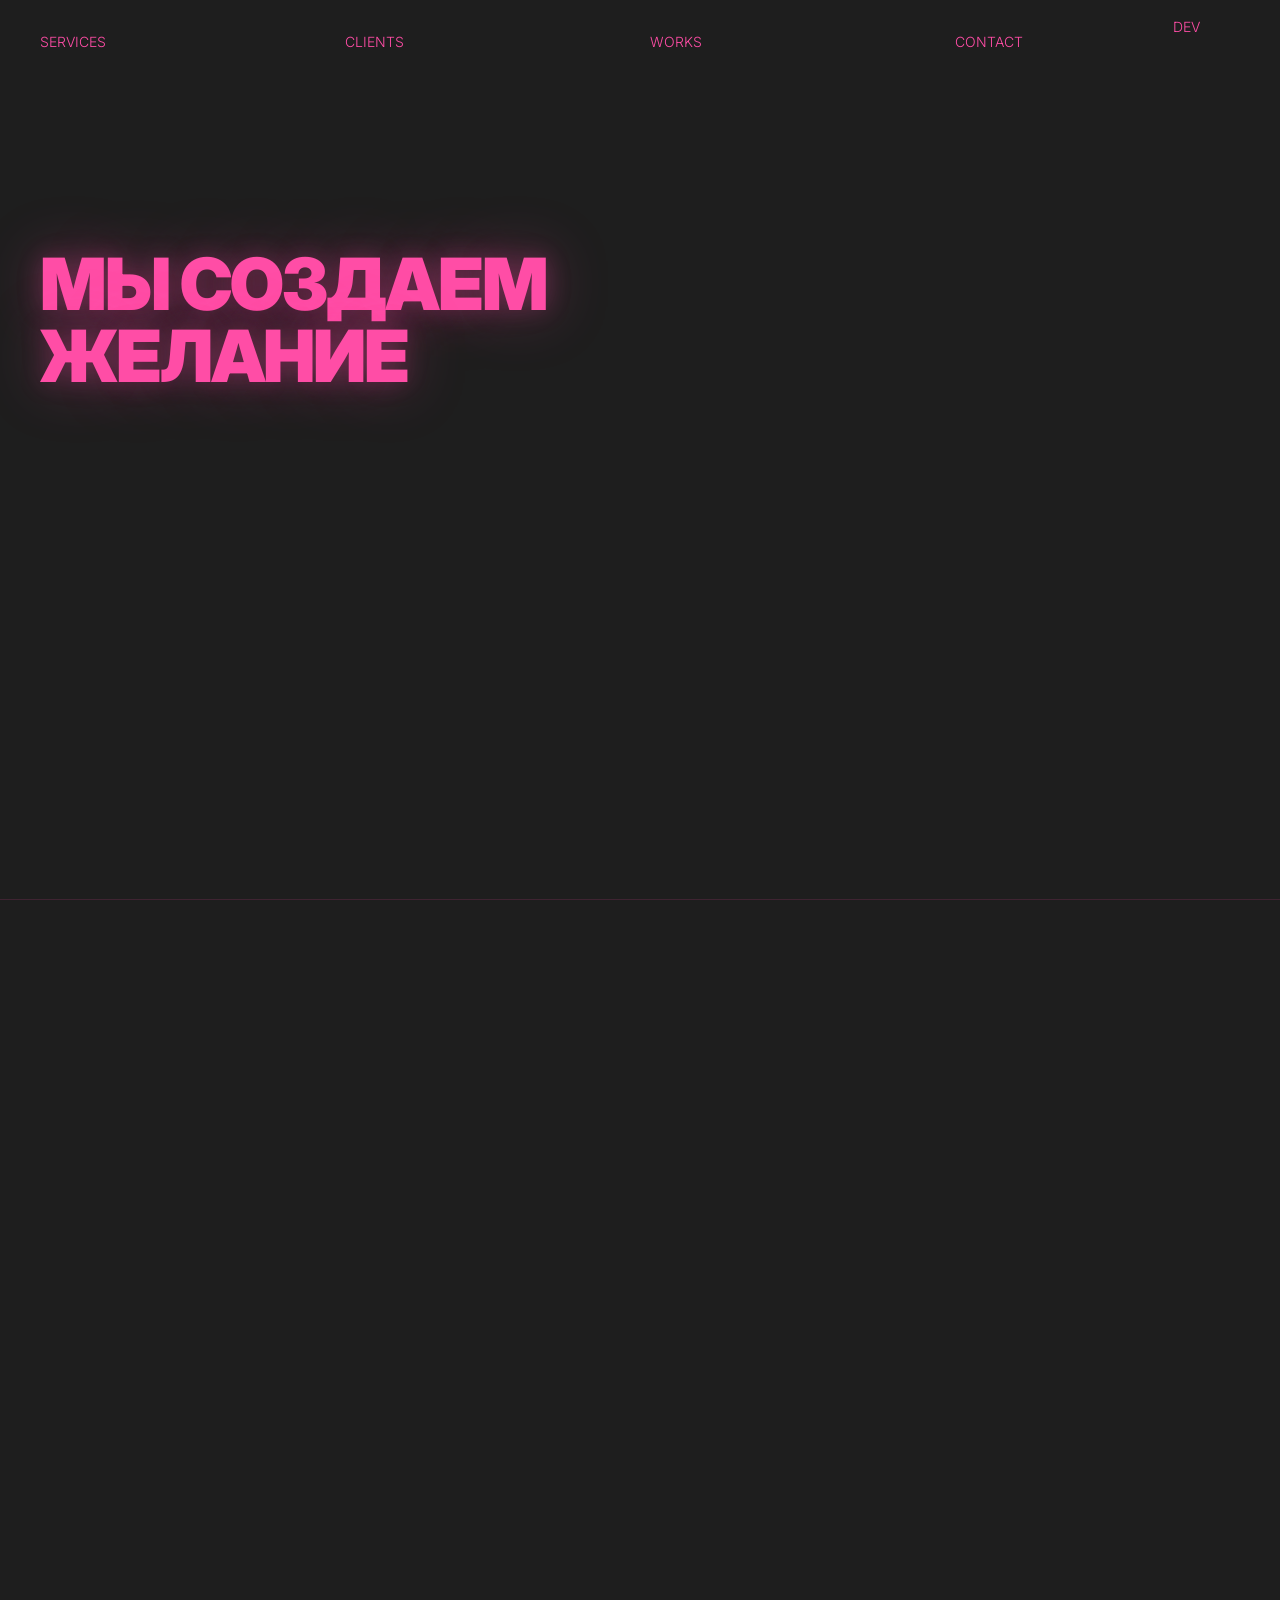
==== commit fae1e484: "Update index.html" ====
--- a/index.html
+++ b/index.html
@@ -1 +1 @@
-<!DOCTYPE html><html lang="ru"><head><meta charset="UTF-8"><meta name="viewport" content="width=device-width,initial-scale=1"><title>Студия — стратегия и креатив</title><link href="https://fonts.googleapis.com/css2?family=Inter:wght@300;400;500;600;700;800;900&display=swap&subset=cyrillic" rel="stylesheet"><link rel="stylesheet" href="./styles/main.css?v=1"></head><body><nav aria-label="Навигация"><button class="nav-action is-icon" id="btn-cases" type="button" aria-label="Далее"></button><button id="dev-toggle" type="button" aria-pressed="false" aria-label="DEV-сетка">DEV</button></nav><div class="menu" id="menu-overlay" aria-label="Разделы"><div class="menu__inner"><button class="menu__item" data-target="s1" type="button">services</button><button class="menu__item" data-target="s1-2" type="button">clients</button><button class="menu__item" data-target="s2" type="button">works</button><button class="menu__item" data-target="s3" type="button">contact</button><div class="menu__mask" aria-hidden="true"></div></div></div><div id="w"><section class="section" id="s0"><div class="container master-grid hero-grid"><div class="hero-anchor grid-anchor-start"><div class="hero-title-layer"><div class="hero-title-stack"><h1 class="hero-title heading" id="h-a">МЫ НЕ ДЕЛАЕМ<br>РЕКЛАМУ</h1><h1 class="hero-title heading hide" id="h-b">МЫ СОЗДАЕМ<br><span class="hero-inline-wrap">ЖЕЛАНИЕ <span id="h-loop"></span></span></h1></div></div></div><div class="hero-copy-slot grid-anchor-start"><div class="hero-fly" data-fly><p class="hero-copy trim-inter">Мы коммьюнити экспертов, помогающее<br>топовым российским и&nbsp;международным брендам<br>создавать эффективную и&nbsp;заметную коммуникацию в&nbsp;digital</p></div></div></div></section><section class="section" id="s1"><div class="container master-grid"><div class="services-grid section-grid"><div class="services-label heading grid-anchor-start fu">SERVICES</div><div class="card service-card service-card--left service-card--row-2 fu"><div class="card-title heading">СТРАТЕГИЯ</div><div class="card-desc trim-inter">Аналитика, тактические решения, коммуникационные, креативные, IMM&nbsp;и&nbsp;SMM стратегии</div></div><div class="card service-card service-card--right service-card--row-2 fu td-1"><div class="card-title heading">КРЕАТИВ</div><div class="card-desc trim-inter">Big idea, креативные рамки, концепты виральных роликов и&nbsp;идеи спецпроектов.</div></div><div class="card service-card service-card--left service-card--row-3 fu td-2"><div class="card-title heading">КОМАНДА</div><div class="card-desc trim-inter">Порекомендуем или соберем под вас проектную команду от&nbsp;дизайнеров до&nbsp;инфлюенс-менеджера</div></div><div class="card service-card service-card--right service-card--row-3 fu td-3"><div class="card-title heading">DIGITAL 360°</div><div class="card-desc trim-inter">Разрабатываем полноценные кампании от&nbsp;аналитики и&nbsp;стратегии до&nbsp;креатива и&nbsp;шагов по&nbsp;реализации</div></div></div></div></section><section class="section" id="s1-2"><div class="container master-grid"><div class="services-grid section-grid"><div class="services-label heading grid-anchor-start fu">CLIENTS</div><div class="clients-grid fu"><div></div><div></div><div></div><div></div><div></div><div></div><div></div><div></div><div></div><div></div><div></div><div></div></div></div></div></section><section class="section" id="s2"><div class="container master-grid"><div class="services-grid section-grid"><div class="services-label heading grid-anchor-start fu">WORKS</div></div><div class="cases-grid" id="cases-grid"></div></div></section><section class="section" id="s3" data-nav-icon="back"><div class="container master-grid contact-grid"><h1 class="contact-title heading grid-anchor-start fu">ДАВАЙТЕ СДЕЛАЕМ<br><span id="contact-loop">СТРАТЕГИЮ</span> ВМЕСТЕ</h1><div class="contact-cta fu td-4"><div class="contact-cta__title trim-inter">Пришлите нам свой бриф</div><div class="contact-cta__actions"><a href="https://t.me/raketa3000" target="_blank" rel="noopener noreferrer" class="contact-cta__btn" aria-label="Telegram Глеб"><svg viewBox="0 0 24 24" aria-hidden="true"><path d="M9.04 15.47 8.66 20.8c.54 0 .78-.23 1.07-.5l2.56-2.45 5.3 3.88c.98.54 1.67.26 1.93-.9l3.5-16.4.01-.01c.32-1.5-.54-2.08-1.5-1.72L1.97 10.2c-1.45.57-1.43 1.38-.25 1.74l5 1.56L18.34 6.2c.55-.33 1.05-.15.64.22"></path></svg></a><a href="https://t.me/overall_0k" target="_blank" rel="noopener noreferrer" class="contact-cta__btn" aria-label="Telegram Дмитрий"><svg viewBox="0 0 24 24" aria-hidden="true"><path d="M9.04 15.47 8.66 20.8c.54 0 .78-.23 1.07-.5l2.56-2.45 5.3 3.88c.98.54 1.67.26 1.93-.9l3.5-16.4.01-.01c.32-1.5-.54-2.08-1.5-1.72L1.97 10.2c-1.45.57-1.43 1.38-.25 1.74l5 1.56L18.34 6.2c.55-.33 1.05-.15.64.22"></path></svg></a></div><a href="mailto:zeroads@gmail.com" class="contact-cta__email trim-inter">zeroads@gmail.com</a></div><div class="card service-card team-card--row-2 contact-photo--left fu"><div class="team-photo-placeholder"><img src="./content/profile1.jpg?v=20260406-2" alt="Дмитрий Банников" loading="lazy" decoding="async" style="--img-pos:center 20%;--img-scale:1.32;--img-shift:8%"></div></div><div class="card service-card team-card--row-2 contact-photo--right fu td-1"><div class="team-photo-placeholder"><img src="./content/profile2.jpg?v=1" alt="Глеб Янковский" loading="lazy" decoding="async"></div></div><div class="card service-card team-member contact-member--left fu td-2"><div class="case-cat trim-inter">стратег</div><div class="card-title heading">ДМИТРИЙ<br>БАННИКОВ</div><div class="card-desc trim-inter">11&nbsp;лет опыта в&nbsp;digital</div></div><div class="card service-card team-member contact-member--right fu td-3"><div class="case-cat trim-inter">креатор</div><div class="card-title heading">ГЛЕБ<br>ЯНКОВСКИЙ</div><div class="card-desc trim-inter">9&nbsp;лет опыта в&nbsp;digital</div></div><p class="team-note trim-inter contact-note--left fu td-4">Базируемся в&nbsp;Буэнос-Айресе<br><br>- 6&nbsp;часов от&nbsp;Москвы</p><p class="team-note trim-inter contact-note--right fu td-5">Работаем, пока вы&nbsp;спите!<br><br>Идеальный вариант для решений, нужных еще вчера!</p></div></section></div><div class="case-stage" id="case-stage" aria-hidden="true" role="dialog" aria-modal="true" aria-labelledby="cs-title"><div class="case-stage__blur"></div><div class="case-stage__frame"><button class="case-stage__close" id="case-stage-close" type="button" aria-label="Закрыть кейс"></button><div class="case-stage__lead"><div class="case-stage__meta"><div class="case-cat" id="cs-cat"></div><div class="case-brand" id="cs-brand"></div><div class="case-title heading" id="cs-title"></div></div></div><div class="case-stage__body" id="case-stage-body"></div><div class="case-stage__stats" id="case-stage-stats"></div></div></div><script type="module" src="./js/app.js?v=1"></script></body></html>
+<!DOCTYPE html><html lang="ru"><head><meta charset="UTF-8"><meta name="viewport" content="width=device-width,initial-scale=1"><title>Студия — стратегия и креатив</title><link href="https://fonts.googleapis.com/css2?family=Inter:wght@300;400;500;600;700;800;900&display=swap&subset=cyrillic" rel="stylesheet"><link rel="stylesheet" href="./styles/main.css?v=1"></head><body><nav aria-label="Навигация"><button class="nav-action is-icon" id="btn-cases" type="button" aria-label="Далее"></button><button id="dev-toggle" type="button" aria-pressed="false" aria-label="DEV-сетка">DEV</button></nav><div class="menu" id="menu-overlay" aria-label="Разделы"><div class="menu__inner"><button class="menu__item" data-target="s1" type="button">services</button><button class="menu__item" data-target="s1-2" type="button">clients</button><button class="menu__item" data-target="s2" type="button">works</button><button class="menu__item" data-target="s3" type="button">contact</button><div class="menu__mask" aria-hidden="true"></div></div></div><div id="w"><section class="section" id="s0"><div class="container master-grid hero-grid"><div class="hero-anchor grid-anchor-start"><div class="hero-title-layer"><div class="hero-title-stack"><h1 class="hero-title heading" id="h-a">МЫ НЕ ДЕЛАЕМ<br>РЕКЛАМУ</h1><h1 class="hero-title heading hide" id="h-b">МЫ СОЗДАЕМ<br><span class="hero-inline-wrap">ЖЕЛАНИЕ <span id="h-loop"></span></span></h1></div></div></div><div class="hero-copy-slot grid-anchor-start"><div class="hero-fly" data-fly><p class="hero-copy trim-inter">Мы коммьюнити экспертов, помогающее<br>топовым российским и&nbsp;международным брендам<br>создавать эффективную и&nbsp;заметную коммуникацию в&nbsp;digital</p></div></div></div></section><section class="section" id="s1"><div class="container master-grid"><div class="services-grid section-grid"><div class="services-label heading grid-anchor-start fu">SERVICES</div><div class="card service-card service-card--left service-card--row-2 fu"><div class="card-title heading">СТРАТЕГИЯ</div><div class="card-desc trim-inter">Аналитика, тактические решения, коммуникационные, креативные, IMM&nbsp;и&nbsp;SMM стратегии</div></div><div class="card service-card service-card--right service-card--row-2 fu td-1"><div class="card-title heading">КРЕАТИВ</div><div class="card-desc trim-inter">Big idea, креативные рамки, концепты виральных роликов и&nbsp;идеи спецпроектов.</div></div><div class="card service-card service-card--left service-card--row-3 fu td-2"><div class="card-title heading">КОМАНДА</div><div class="card-desc trim-inter">Порекомендуем или соберем под вас проектную команду от&nbsp;дизайнеров до&nbsp;инфлюенс-менеджера</div></div><div class="card service-card service-card--right service-card--row-3 fu td-3"><div class="card-title heading">DIGITAL 360°</div><div class="card-desc trim-inter">Разрабатываем полноценные кампании от&nbsp;аналитики и&nbsp;стратегии до&nbsp;креатива и&nbsp;шагов по&nbsp;реализации</div></div></div></div></section><section class="section" id="s1-2"><div class="container master-grid"><div class="services-grid section-grid"><div class="services-label heading grid-anchor-start fu">CLIENTS</div><div class="clients-grid fu"><div></div><div></div><div></div><div></div><div></div><div></div><div></div><div></div><div></div><div></div><div></div><div></div></div></div></div></section><section class="section" id="s2"><div class="container master-grid"><div class="services-grid section-grid"><div class="services-label heading grid-anchor-start fu">WORKS</div></div><div class="cases-grid" id="cases-grid"></div></div></section><section class="section" id="s3" data-nav-icon="back"><div class="container master-grid contact-grid"><h1 class="contact-title heading grid-anchor-start fu">ДАВАЙТЕ СДЕЛАЕМ<br><span id="contact-loop">СТРАТЕГИЮ</span> ВМЕСТЕ</h1><div class="contact-cta fu td-4"><div class="contact-cta__title trim-inter">Пришлите нам свой бриф</div><div class="contact-cta__actions"><a href="https://t.me/raketa3000" target="_blank" rel="noopener noreferrer" class="contact-cta__btn" aria-label="Telegram Глеб"><svg viewBox="0 0 24 24" aria-hidden="true"><path d="M9.04 15.47 8.66 20.8c.54 0 .78-.23 1.07-.5l2.56-2.45 5.3 3.88c.98.54 1.67.26 1.93-.9l3.5-16.4.01-.01c.32-1.5-.54-2.08-1.5-1.72L1.97 10.2c-1.45.57-1.43 1.38-.25 1.74l5 1.56L18.34 6.2c.55-.33 1.05-.15.64.22"></path></svg></a><a href="https://t.me/overall_0k" target="_blank" rel="noopener noreferrer" class="contact-cta__btn" aria-label="Telegram Дмитрий"><svg viewBox="0 0 24 24" aria-hidden="true"><path d="M9.04 15.47 8.66 20.8c.54 0 .78-.23 1.07-.5l2.56-2.45 5.3 3.88c.98.54 1.67.26 1.93-.9l3.5-16.4.01-.01c.32-1.5-.54-2.08-1.5-1.72L1.97 10.2c-1.45.57-1.43 1.38-.25 1.74l5 1.56L18.34 6.2c.55-.33 1.05-.15.64.22"></path></svg></a></div><a href="mailto:zeroads@gmail.com" class="contact-cta__email trim-inter">zeroads@gmail.com</a></div><div class="card service-card team-card--row-2 contact-photo--left fu"><div class="team-photo-placeholder"><img src="./content/profile1.jpg?v=20260406-2" alt="Дмитрий Банников" loading="lazy" decoding="async" style="--img-pos:center 20%;--img-scale:1.32;--img-shift:8%"></div></div><div class="card service-card team-card--row-2 contact-photo--right fu td-1"><div class="team-photo-placeholder"><img src="./content/profile2.jpg?v=1" alt="Глеб Янковский" loading="lazy" decoding="async"></div></div><div class="card service-card team-member contact-member--left fu td-2"><div class="case-cat trim-inter">стратег</div><div class="card-title heading">ДМИТРИЙ<br>БАННИКОВ</div><div class="card-desc trim-inter">11&nbsp;лет опыта в&nbsp;digital</div></div><div class="card service-card team-member contact-member--right fu td-3"><div class="case-cat trim-inter">креатор</div><div class="card-title heading">ГЛЕБ<br>ЯНКОВСКИЙ</div><div class="card-desc trim-inter">9&nbsp;лет опыта в&nbsp;digital</div></div><p class="team-note trim-inter contact-note--left fu td-4">Базируемся в&nbsp;Буэнос-Айресе<br><br>- 6&nbsp;часов от&nbsp;Москвы</p><p class="team-note trim-inter contact-note--right fu td-5">Работаем, пока вы&nbsp;спите!<br><br>Идеальный вариант для решений, нужных еще вчера!</p></div></section></div><div class="case-stage" id="case-stage" aria-hidden="true" role="dialog" aria-modal="true" aria-labelledby="cs-title"><div class="case-stage__blur"></div><div class="case-stage__frame"><button class="case-stage__close" id="case-stage-close" type="button" aria-label="Закрыть кейс"></button><div class="case-stage__lead"><div class="case-stage__meta"><div class="case-cat" id="cs-cat"></div><div class="case-brand" id="cs-brand"></div><div class="case-title heading" id="cs-title"></div></div></div><div class="case-stage__body" id="case-stage-body"></div><div class="case-stage__stats" id="case-stage-stats"></div></div></div><<script src="./js/app.js?v=1"></script></body></html>
--- a/styles/main.css
+++ b/styles/main.css
@@ -0,0 +1 @@
+*,:before,:after{box-sizing:border-box;margin:0;padding:0}:root{--bg:#1e1e1e;--text:#ff4da6;--line:rgba(255,77,166,.15);--glow:0 0 24px rgba(255,77,166,.25),0 0 60px rgba(255,77,166,.35);--g:20px;--fx:40px;--fb:28px;--nt:20px;--nh:44px;--ease:cubic-bezier(.22,1,.36,1);--ease-soft:cubic-bezier(.16,1,.3,1);--sec:transform .7s var(--ease);--tr-reveal:opacity .5s ease,transform .8s var(--ease-soft);--tr-fade:opacity .24s ease,visibility .24s ease;--font-ui:300 14px/1.2 Inter,sans-serif;--font-case-title:800 28px/1.1 Inter,sans-serif;--font-section:900 64px/1 Inter,sans-serif;--font-hero:900 72px/1 Inter,sans-serif;--font-eyebrow:300 10px/1.2 Inter,sans-serif;--font-title:800 24px/1.1 Inter,sans-serif;--font-body:300 16px/1.2 Inter,sans-serif;--font-body-small:300 13px/1.2 Inter,sans-serif;--space-eyebrow-title:10px;--space-title-body:20px;--space-case-title:14px;--space-stat:6px;--space-block:28px;--master-top:120px;--reveal-y:20px}html,body{height:100%;background:var(--bg);color:var(--text);font-family:Inter,sans-serif;letter-spacing:-.01em;overflow:hidden;position:relative}a,button{color:inherit}button{cursor:pointer;appearance:none;-webkit-appearance:none;background:none;border:0}button::-moz-focus-inner{border:0}a:focus-visible,button:focus-visible{outline:2px solid currentColor;outline-offset:4px}@keyframes mr{0%{transform:translate3d(var(--stack-offset,0),-50%,0);opacity:0}18%,100%{opacity:1}100%{transform:translate3d(0,-50%,0)}}#w{will-change:transform;transition:var(--sec)}.section{height:100vh;overflow:hidden;position:relative;border-bottom:1px solid var(--line)}.container{height:100%;padding:0 var(--fx);position:relative;z-index:3;max-width:1440px;margin:auto}.section-grid,nav,.menu__inner,.case-stage__frame,.master-grid,.dev-cols,.dev-rows,.hero-anchor,.hero-copy-slot,.hero-title-layer,.hero-title-stack,.hero-fly,.clients-grid,.case-stage__stats,.case-col{display:grid}.section-grid,nav,.menu__inner,.case-stage__frame,.master-grid,.dev-cols{grid-template-columns:repeat(12,minmax(0,1fr));column-gap:var(--g)}.case-stage__frame,.master-grid,.dev-rows{grid-template-rows:repeat(4,minmax(0,1fr));row-gap:var(--g)}.card,.case-stat,.contact-cta,.contact-cta__actions,.clients-grid>div,.contact-cta__btn,.nav-action,.case-stage__close,.team-photo-placeholder img,.cases-grid,.case-card .case-title,.case-stage__meta{display:flex}.card,.case-stat,.contact-cta,.cases-grid,.case-card .case-title,.case-stage__meta{flex-direction:column}.hero-anchor,.hero-copy-slot,.hero-title-layer,.hero-title-stack,.hero-fly{grid-template-columns:minmax(0,1fr);grid-template-rows:minmax(0,1fr);align-items:start;justify-items:start;width:100%;max-width:100%;margin:0;padding:0}.hero-title,.services-label,.contact-title,.card-title,.case-cat,.case-brand,.case-title,.case-col__title,.case-col__text,.case-stat__value,.case-stat__label,.hero-copy,.card-desc,.contact-cta__title,.contact-cta__email,.heading,.trim-inter,.case-card .case-title__line{display:block}.hero-title,.services-label,.contact-title,.card-title,.case-cat,.case-brand,.case-title,.case-col__title,.case-col__text,.case-stat__value,.case-stat__label{line-height:1;margin:0}.heading,.trim-inter{font-family:Inter,sans-serif}.heading{line-height:1}.trim-inter{line-height:inherit}.hero-title,.services-label,.contact-title,.case-card .case-title{text-wrap:balance}.hero-copy,.card-desc,.team-note,.case-col__text,.case-stat__label{text-wrap:pretty;-webkit-hyphens:auto;hyphens:auto}.hero-copy,.card-desc,.contact-cta__title,.contact-cta__email,.team-note,.case-col__text,.case-stat__label{font:var(--font-body);line-height:1.2;color:var(--text)}.case-cat,.team-member .case-cat,.case-stage__meta .case-cat,.case-col__title{font:var(--font-eyebrow);letter-spacing:.1em;text-transform:uppercase}.hero-anchor{grid-column:1/span 3;grid-row:2;place-self:start stretch;height:100%}.hero-copy-slot{grid-column:1/span 6;grid-row:3;place-self:start stretch;height:100%}.hero-title-layer,.hero-title-stack,.hero-fly{position:relative}.dev-cols,.dev-rows{position:absolute}.hero-title-layer,.hero-title-stack{pointer-events:none}.hero-title{position:absolute;top:0;left:0;width:max-content;translate:0;font:var(--font-hero);letter-spacing:-.03em;text-shadow:var(--glow);white-space:nowrap;text-align:left;will-change:transform,opacity;transition:opacity .42s,transform .7s var(--ease-soft)}.hero-title.off,.hero-title.hide{opacity:0;pointer-events:none}.hero-title.hide{visibility:hidden}.hero-inline-wrap{display:inline-flex;align-items:baseline;gap:.22em;white-space:nowrap}#h-loop{display:inline-block;letter-spacing:.03em;opacity:0;transition:opacity .28s}#h-loop.on{opacity:1}.hero-fly,.case-stage__body,.case-stage__stats{opacity:0;transform:translate3d(0,var(--reveal-y),0)}.hero-fly,.case-stage__stats{transition:var(--tr-reveal)}.hero-fly.on,.case-stage.open .case-stage__body,.case-stage.open .case-stage__stats{opacity:1;transform:none}.hero-copy{text-align:left;display:inline-block;width:max-content;max-width:none;white-space:nowrap;-webkit-hyphens:none;hyphens:none;text-wrap:auto}.services-grid,.case-stage__lead,.case-stage__body{display:contents}.services-label,.contact-title{font:var(--font-section);font-weight:800;letter-spacing:-.03em;text-transform:uppercase;color:var(--text)}.services-label{grid-row:2;align-self:start;justify-self:start}.contact-title{grid-row:2;margin-bottom:var(--space-block);text-shadow:var(--glow)}#contact-loop{display:inline-block;min-width:11ch;white-space:nowrap;vertical-align:top}.grid-anchor-start,.team-card--row-3,.team-member,.team-note,.case-stat,.contact-cta{align-self:start;justify-self:start}.grid-anchor-start,.services-label{grid-column:1/span 3}.td-1{transition-delay:.07s}.td-2{transition-delay:.14s}.td-3{transition-delay:.21s}.td-4{transition-delay:.05s}.td-5{transition-delay:.1s}.ui-hidden{opacity:0!important;pointer-events:none!important}.fu{opacity:0;transform:translate3d(0,var(--reveal-y),0);transition:var(--tr-reveal)}.fu.on{opacity:1;transform:none}nav,.menu{position:fixed;top:var(--nt);left:50%;transform:translateX(-50%);width:min(calc(100% - 2*var(--fx)),calc(1440px - 2*var(--fx)));transition:var(--tr-fade)}nav{z-index:100;align-items:center;pointer-events:none}nav>*{pointer-events:auto}.nav-action{grid-column:10/span 3;justify-self:end;align-items:center;justify-content:flex-end;min-width:0;height:var(--nh);text-align:right;font:var(--font-ui);white-space:nowrap}.nav-action.is-icon{width:20px;justify-content:center}.nav-action svg{width:20px;height:20px;stroke:currentColor;stroke-width:2;fill:none;display:block}#dev-toggle{position:fixed;right:var(--fx);bottom:var(--fb);z-index:120;font:var(--font-ui)}.menu{height:var(--nh);z-index:95;pointer-events:none}body.nav-hidden .menu{opacity:0;visibility:hidden;pointer-events:none}.menu__inner{position:relative;height:100%;width:100%;pointer-events:none;overflow:hidden}.menu__mask{position:absolute;top:50%;height:calc(var(--nh) + 8px);transform:translateY(-50%);background:var(--bg);pointer-events:none;opacity:0;z-index:4;transition:opacity .18s}.menu.is-animating .menu__mask{opacity:1}.menu__item{position:absolute;top:50%;transform:translate3d(0,-50%,0);opacity:0;will-change:transform,opacity;pointer-events:auto;text-transform:uppercase;text-decoration:none;transition:opacity .2s;z-index:1;font:var(--font-ui);font-weight:300;white-space:nowrap}.menu__item:first-child{z-index:5}.menu__item:hover,.nav-action:hover,.contact-cta__email:hover,.contact-cta__btn:hover{opacity:.7}.menu.is-idle .menu__item{opacity:1}.menu.is-animating .menu__item{animation:mr var(--menu-total,900ms) var(--ease-soft) both;animation-delay:var(--menu-delay,0ms)}.dev-frame{display:none;position:absolute;inset:var(--master-top) var(--fx) var(--fb);pointer-events:none;z-index:8}.dev-cols,.dev-rows{inset:0}.dev-cols>div,.dev-rows>div{position:relative}.dev-cols>div{border-inline:1px solid rgba(255,255,255,.34);background:rgba(255,255,255,.04)}.dev-rows>div{border-block:1px solid rgba(255,255,255,.34);background:rgba(255,255,255,.03)}.dev-cols>div:before,.dev-rows>div:before{position:absolute;left:6px;top:6px;font:10px/1 Inter,sans-serif;color:rgba(255,255,255,.82)}.dev-cols>div:before{content:attr(data-i)}.dev-rows>div:before{content:attr(data-r)}.dev-on .dev-frame{display:block}.case-stage .dev-frame{inset:0;z-index:5}.hero-grid,.contact-grid{height:100%}.master-grid{align-content:stretch;padding-top:var(--master-top);padding-bottom:var(--fb)}.case-stage__frame{grid-auto-rows:minmax(min-content,max-content);align-items:start;align-content:start;position:absolute;top:var(--master-top);bottom:var(--fb);left:50%;transform:translateX(-50%);width:min(calc(100% - 2*var(--fx)),calc(1440px - 2*var(--fx)));overflow-y:auto;overflow-x:hidden;padding-inline:0}.card{gap:0}.card-title{font:var(--font-title);font-weight:800;color:var(--text)}.service-card .card-title,.team-member .card-title{margin-bottom:var(--space-title-body)}.service-card .card-title{white-space:nowrap}.service-card--left{grid-column:7/span 3}.service-card--right{grid-column:10/span 3}.service-card--row-2,.team-card--row-2{grid-row:2;align-self:stretch;justify-self:stretch;min-height:0}.service-card--row-3,.team-card--row-3{grid-row:3;min-height:0}.team-card--row-2{grid-column:auto}.team-photo-placeholder{display:block;position:relative;height:100%;width:auto;max-width:100%;aspect-ratio:1/1;overflow:hidden;border:0;border-radius:50%;background:transparent}.team-photo-placeholder img{width:100%;height:100%;object-fit:cover;object-position:var(--img-pos,center center);filter:grayscale(100%) contrast(1.05);transform:translateY(var(--img-shift,0)) scale(var(--img-scale,1));transform-origin:center}.team-member,.team-note{justify-self:stretch}.team-note{display:block;max-width:none;margin:0}.team-member .case-cat,.case-stage__meta .case-cat{margin-bottom:var(--space-eyebrow-title)}.clients-grid{grid-column:7/span 6;grid-row:2/span 2;grid-template-columns:repeat(6,1fr);grid-template-rows:repeat(4,minmax(0,1fr));gap:var(--g)}.clients-grid>div{grid-column:span 2;grid-row:span 1;border:1px solid var(--line);background:rgba(255,77,166,.06);align-items:center;justify-content:center}.cases-grid{grid-column:7/span 6;grid-row:2/span 3;align-items:flex-start;align-self:start;justify-self:start;width:100%;gap:var(--g)}.case-card{display:block;align-self:flex-start;width:max-content;max-width:100%;border:0;background:transparent;box-sizing:border-box;transition:opacity .28s,filter .28s;cursor:pointer}.cases-grid.case-focus-active .case-card{opacity:0;pointer-events:none}.cases-grid.case-focus-active .case-card.is-active{opacity:1;pointer-events:auto;z-index:4}.cases-grid:not(.case-focus-active):hover .case-card{opacity:.28}.cases-grid:not(.case-focus-active) .case-card:hover{opacity:1!important}.case-title{text-transform:uppercase}.case-card .case-title{justify-content:flex-start;width:max-content;max-width:28ch;margin-left:-1px;font:var(--font-title);font-weight:300;letter-spacing:-.02em;white-space:normal;word-break:normal;overflow-wrap:normal;hyphens:none}.contact-grid{align-content:stretch;align-items:start}.contact-cta{grid-column:1/span 4;grid-row:4;align-items:flex-start;gap:16px}.contact-cta__actions{align-items:center;gap:12px}.contact-cta__btn{width:52px;height:52px;border:1px solid var(--line);border-radius:50%;align-items:center;justify-content:center;background:rgba(255,77,166,.06);transition:opacity .2s,transform .2s}.contact-cta__btn:hover{transform:translateY(-1px)}.contact-cta__btn svg{width:22px;height:22px;fill:currentColor;display:block}.contact-cta__email{text-decoration:none}.contact-photo--left,.contact-photo--right{grid-row:2;align-self:stretch;justify-self:start;overflow:hidden}.contact-member--left,.contact-member--right{grid-row:3;align-self:start;justify-self:stretch}.contact-note--left,.contact-note--right{grid-row:4}.contact-photo--left,.contact-member--left,.contact-note--left{grid-column:7/span 3}.contact-photo--left{grid-column:7/span 2}.contact-photo--right,.contact-member--right,.contact-note--right{grid-column:10/span 3}.contact-photo--right{grid-column:10/span 2}.case-stage{position:fixed;inset:0;z-index:230;opacity:0;pointer-events:none;transition:opacity .42s}.case-stage.open~#w,.case-stage.open~nav,.case-stage.open~.menu{opacity:0;pointer-events:none}.case-stage.open{opacity:1;pointer-events:auto}.case-stage__blur{position:absolute;inset:0;background:rgba(30,30,30,.92);backdrop-filter:blur(10px)}.case-stage__close{grid-column:12/span 1;grid-row:1;justify-self:end;align-self:start;position:sticky;top:0;z-index:7;width:32px;height:32px;align-items:center;justify-content:center;opacity:.8}.case-stage__close:before,.case-stage__close:after{content:"";position:absolute;width:18px;height:1.5px;background:currentColor;border-radius:999px}.case-stage__close:before{transform:rotate(45deg)}.case-stage__close:after{transform:rotate(-45deg)}.case-stage__close:hover{opacity:1}.case-stage__meta{grid-column:1/span 6;grid-row:1;justify-self:stretch;align-items:flex-start;max-width:100%}.case-stage__meta .case-brand{font:var(--font-body);font-weight:300;margin-bottom:var(--space-case-title)}.case-stage__meta .case-title{font:var(--font-case-title);font-weight:800;line-height:1.1;max-width:100%;overflow:visible}.case-col{grid-template-columns:minmax(0,1fr);grid-column:var(--gc);grid-row:var(--gr);row-gap:var(--space-title-body);align-items:start;align-content:start;align-self:start;justify-self:start;min-width:0;width:100%;text-align:left}.case-col__segment+.case-col__segment{margin-top:var(--space-title-body)}.case-col__title{line-height:1.2;margin-bottom:calc(var(--g)/2);color:var(--text)}.case-col__text{font:var(--font-body-small);min-width:0;max-width:100%;overflow-wrap:break-word;word-break:normal;color:var(--text)}.case-stage__stats{grid-column:1/span 6;grid-row:4;align-items:start;justify-items:start;grid-template-columns:repeat(6,minmax(0,1fr));column-gap:var(--g);transition-delay:.32s}.case-stat:nth-child(1){grid-column:1}.case-stat:nth-child(2){grid-column:2}.case-stat:nth-child(3){grid-column:4}.case-stat:nth-child(4){grid-column:5}.case-stat{gap:var(--space-stat);align-items:flex-start;width:100%;min-width:0;text-align:left}.case-stat__value,.case-stat__label{padding:0;text-align:left;color:var(--text)}.case-stat__value{font:var(--font-case-title);width:100%;min-width:0;white-space:nowrap;word-break:keep-all;box-sizing:border-box}.case-stat__label{font:var(--font-body-small);text-transform:none}.case-stage.no-stats .case-stage__stats{display:none}@supports (text-box-trim:trim-start){.heading,.trim-inter{text-box-trim:trim-start;text-box-edge:cap alphabetic}}@media (prefers-reduced-motion:reduce){*,:before,:after{animation:none!important;transition:none!important;scroll-behavior:auto!important}#w,.fu,.hero-title,.case-stage,.case-stage__body,.case-stage__stats{transition:none!important;transform:none!important}}
